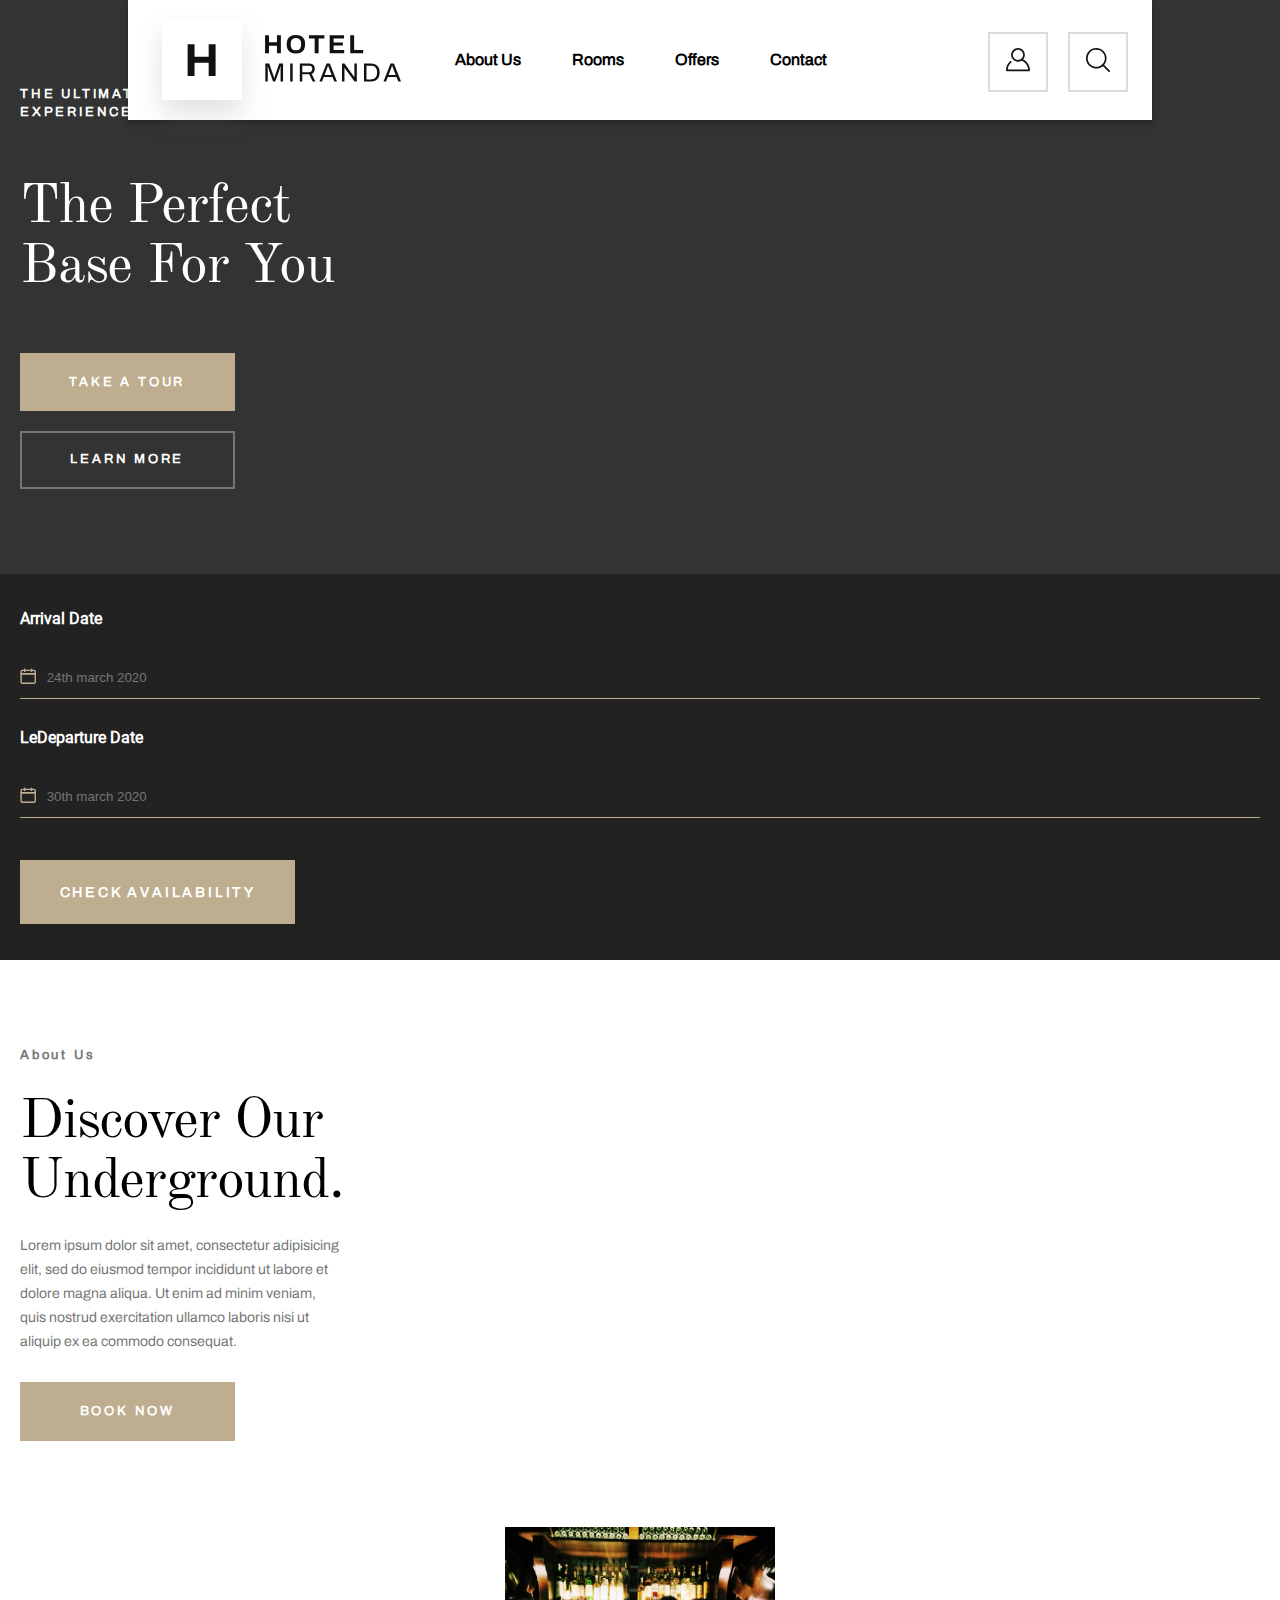
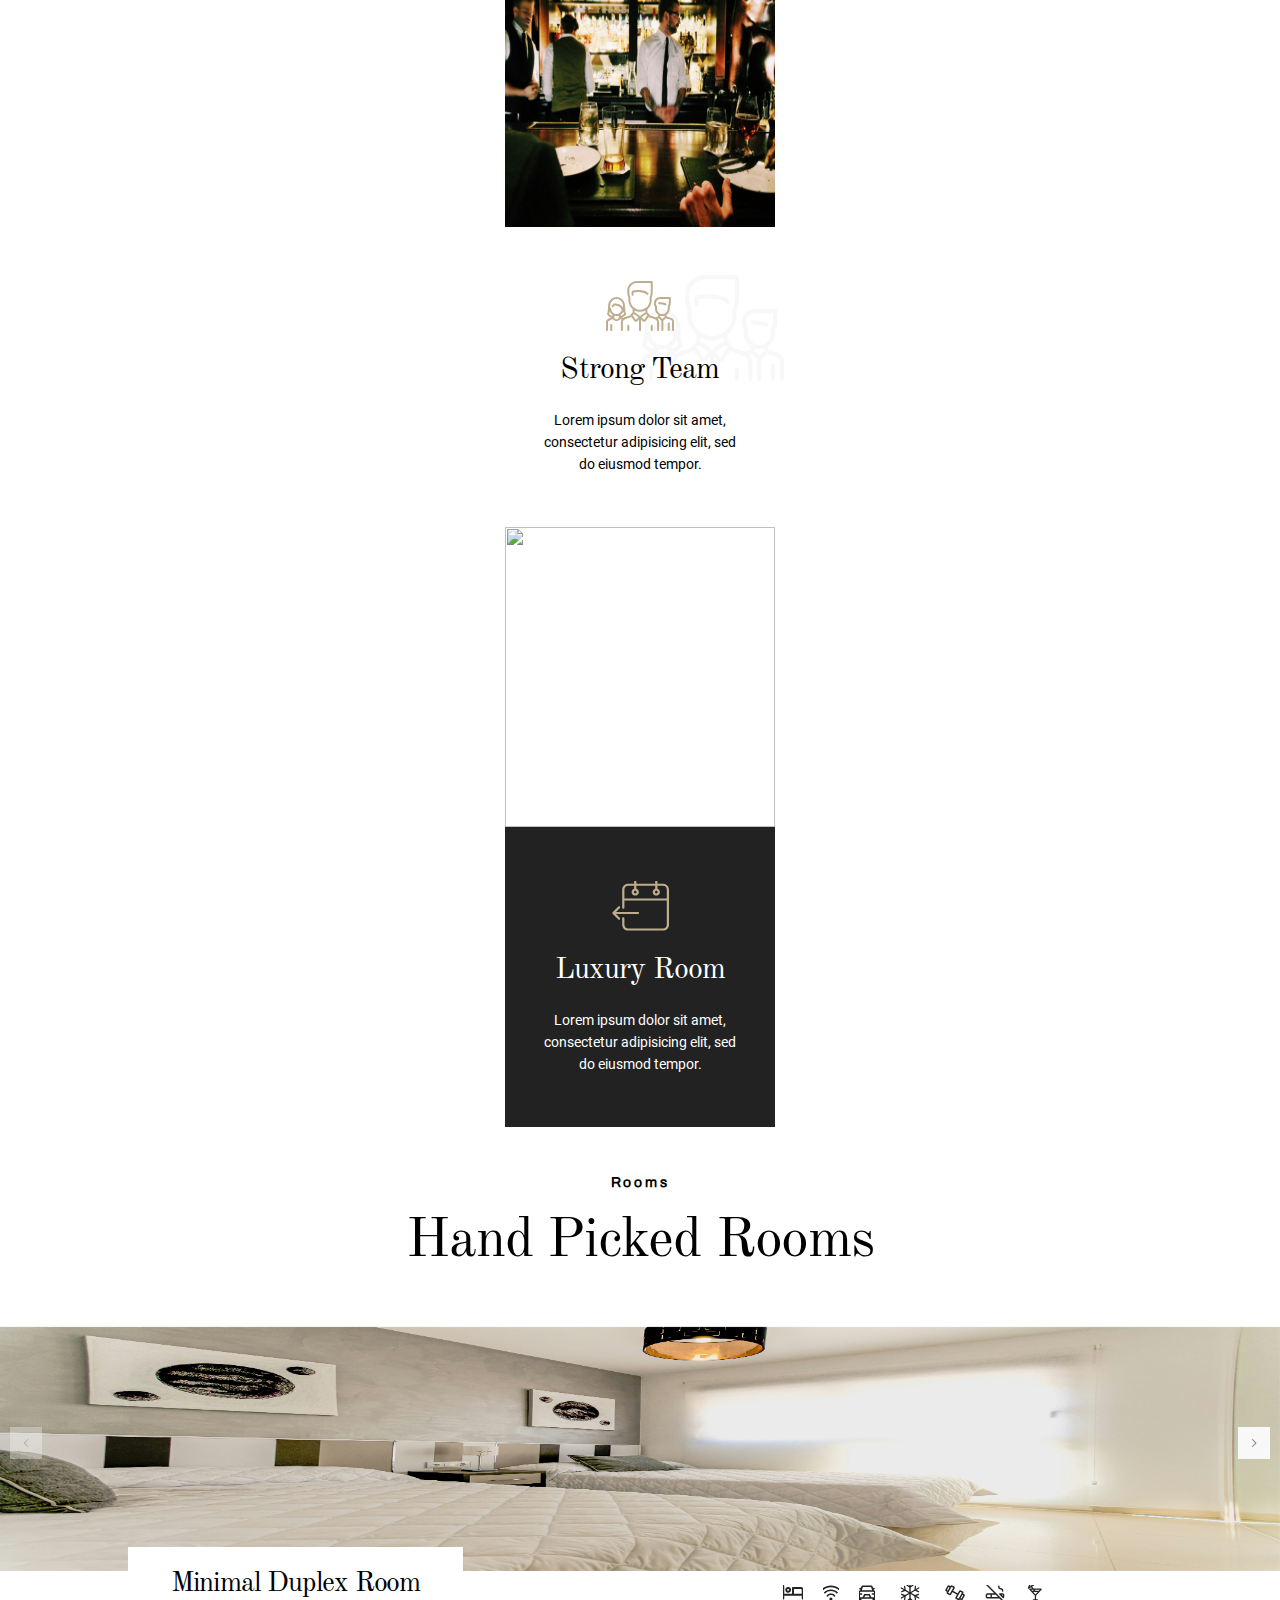
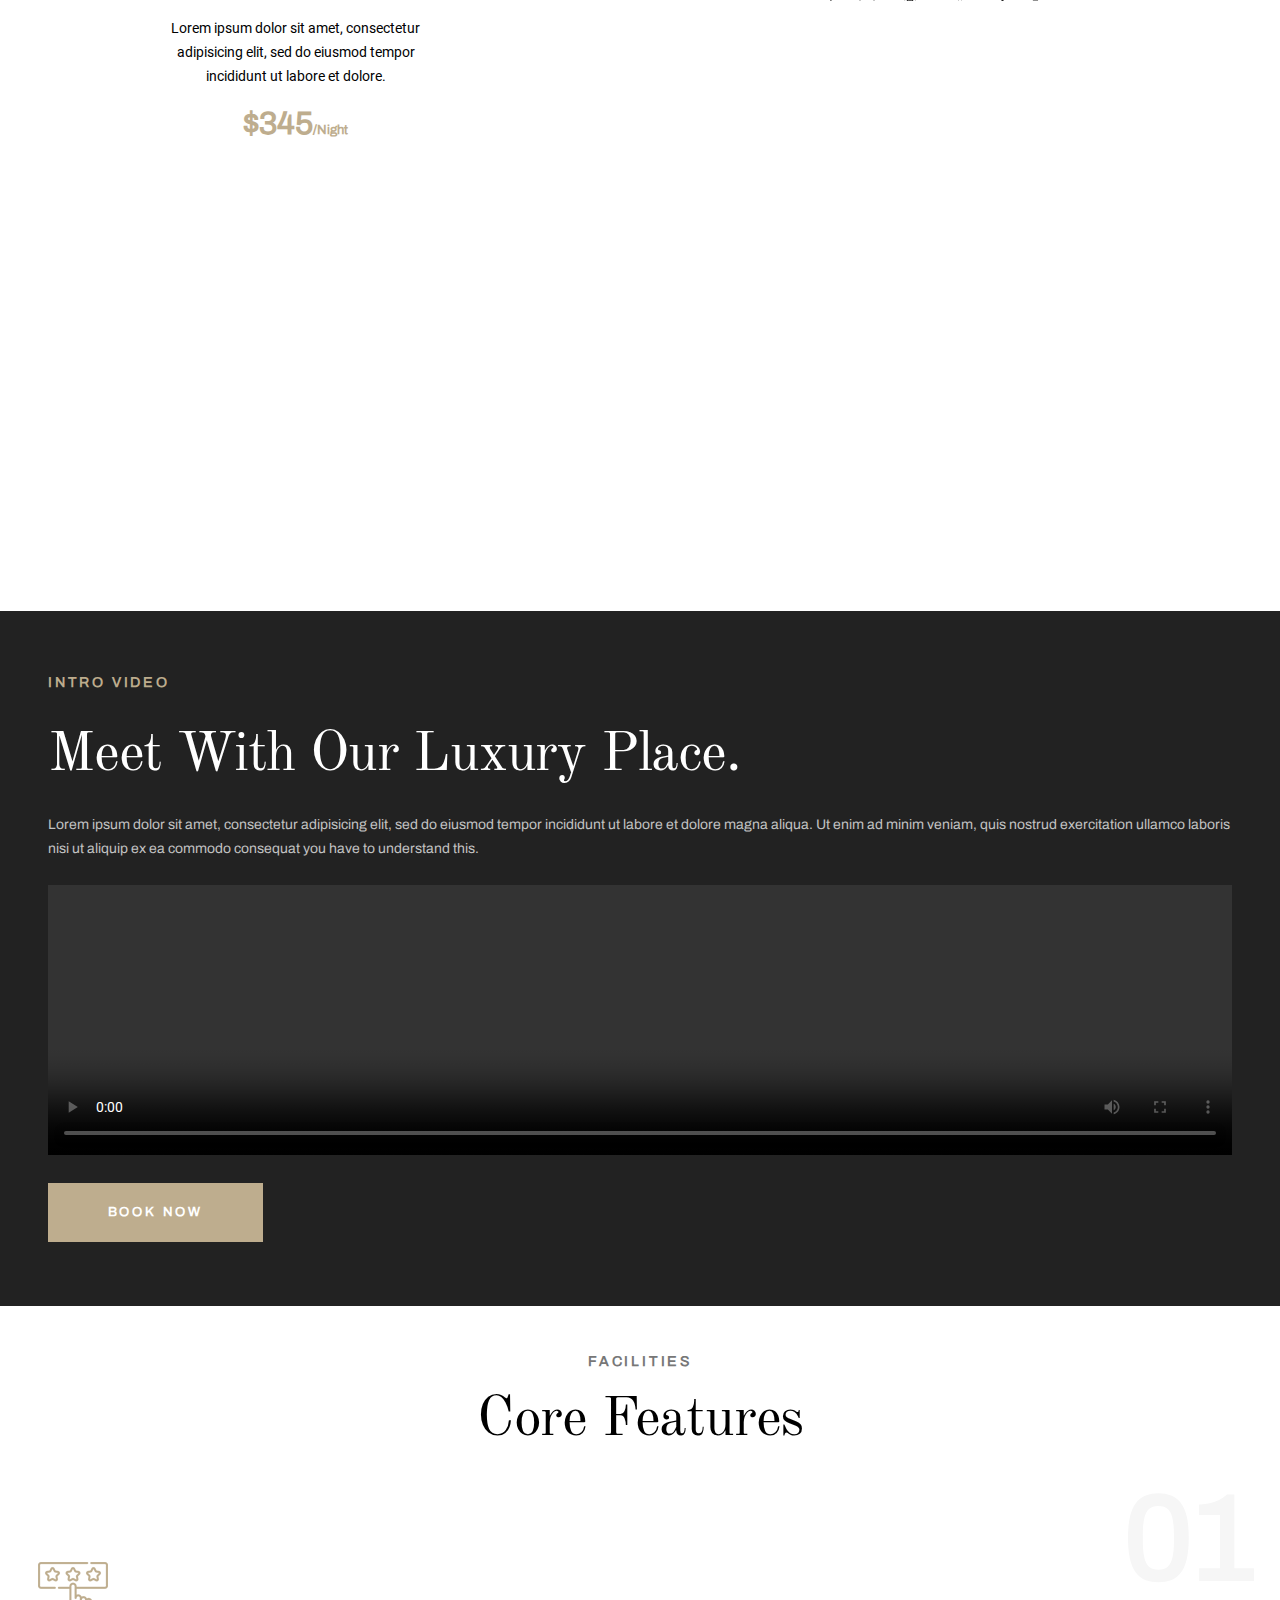
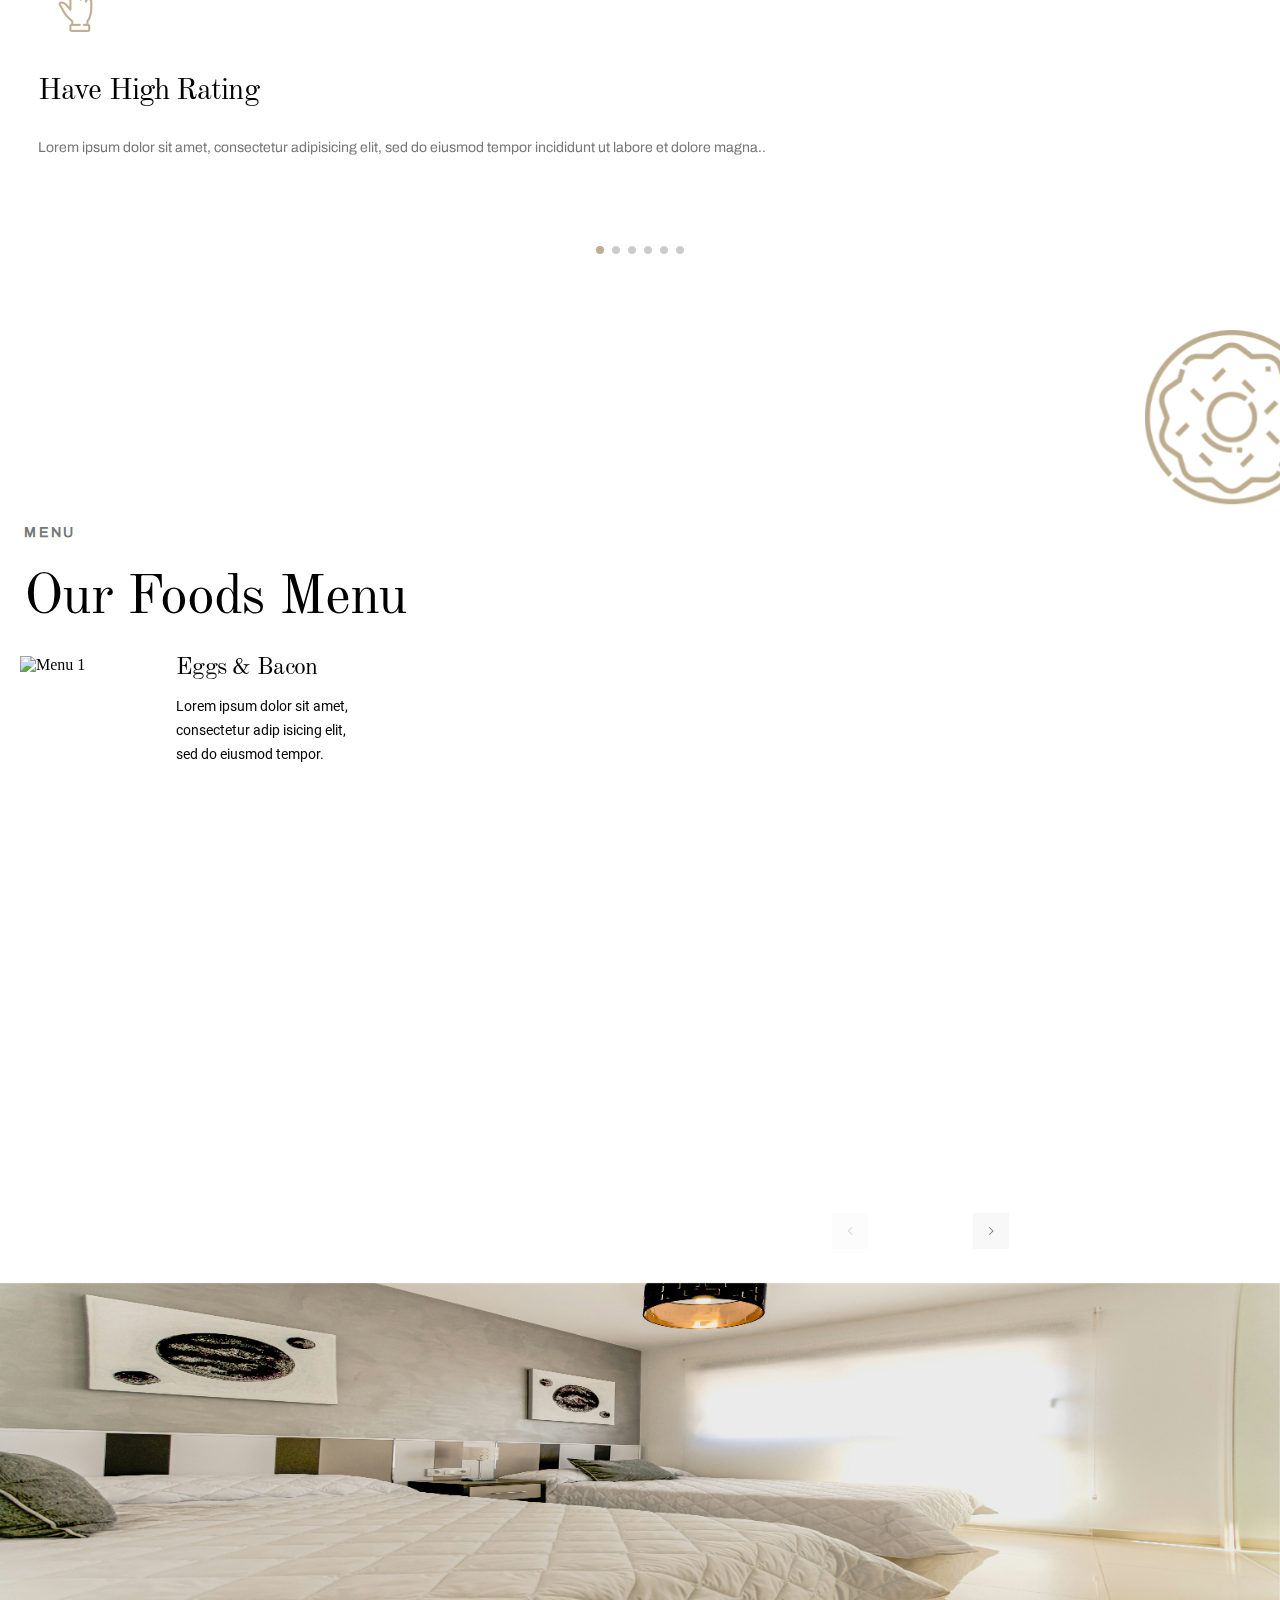
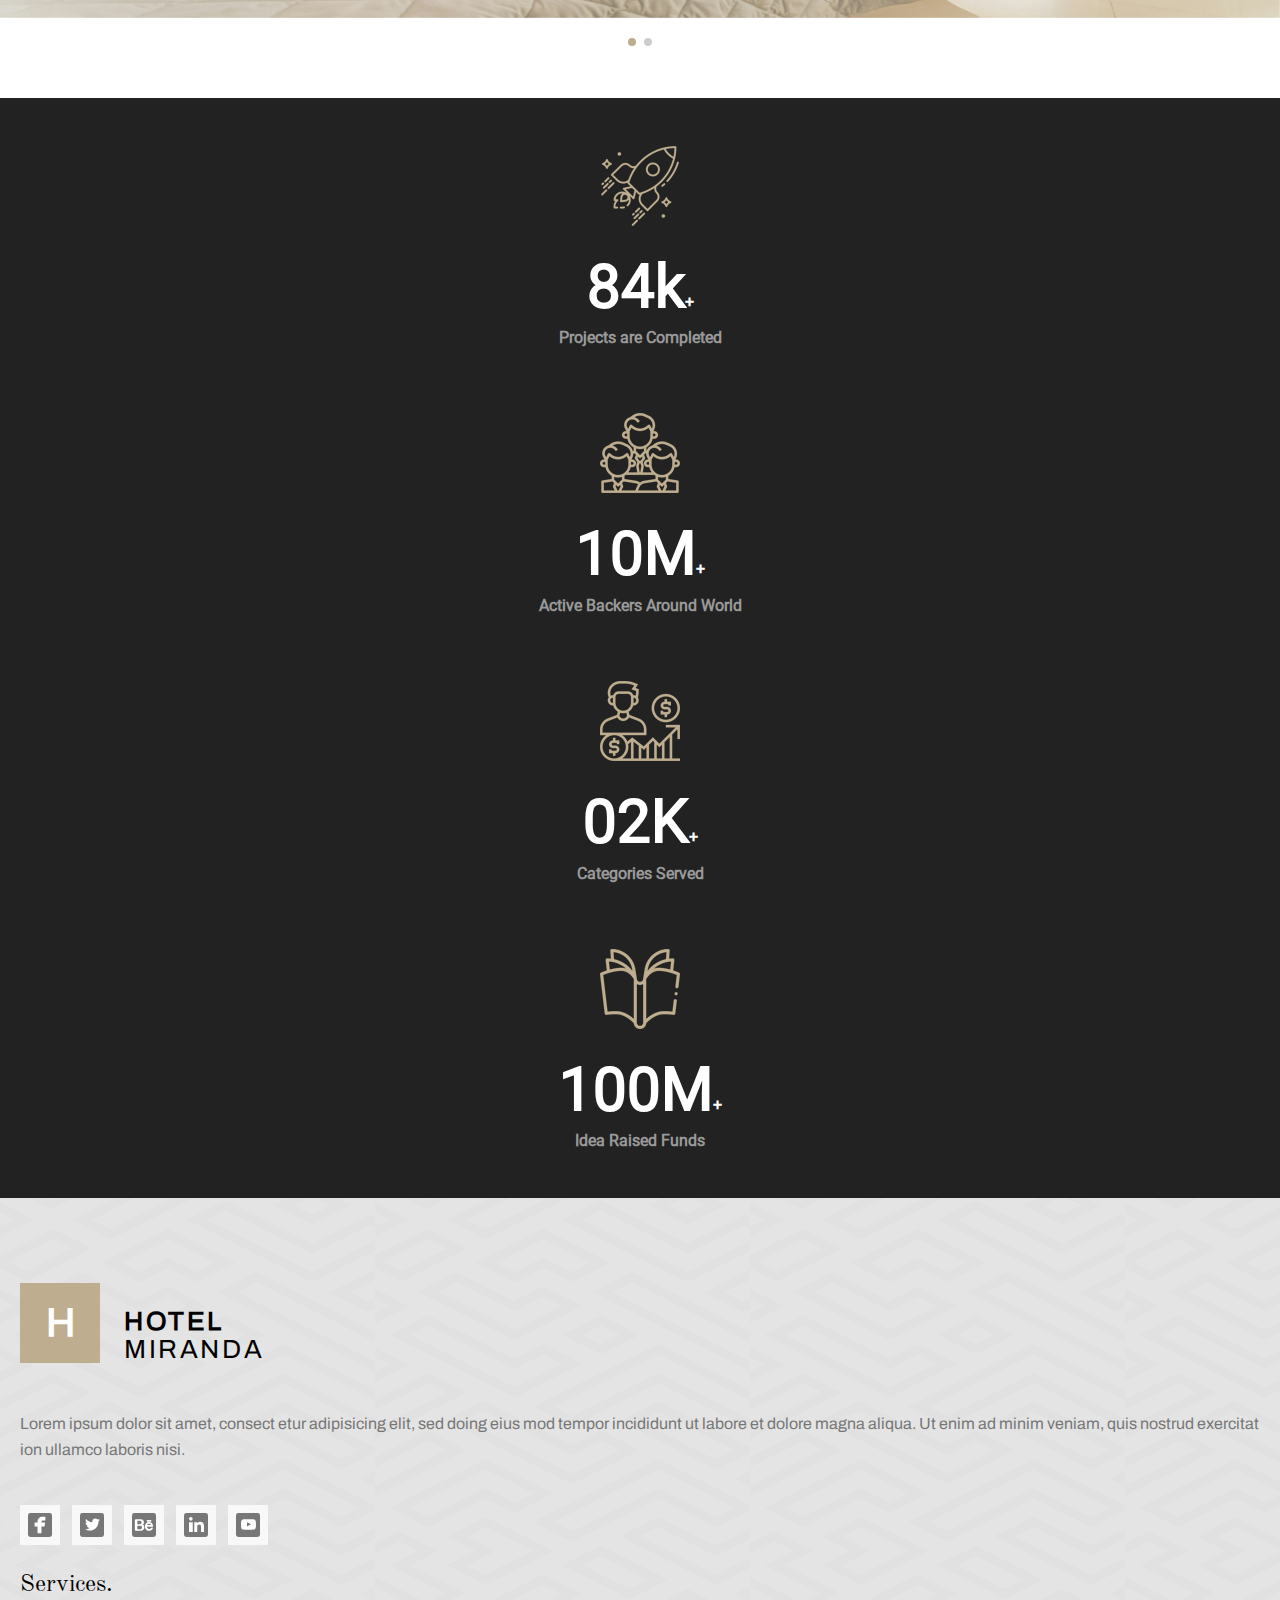
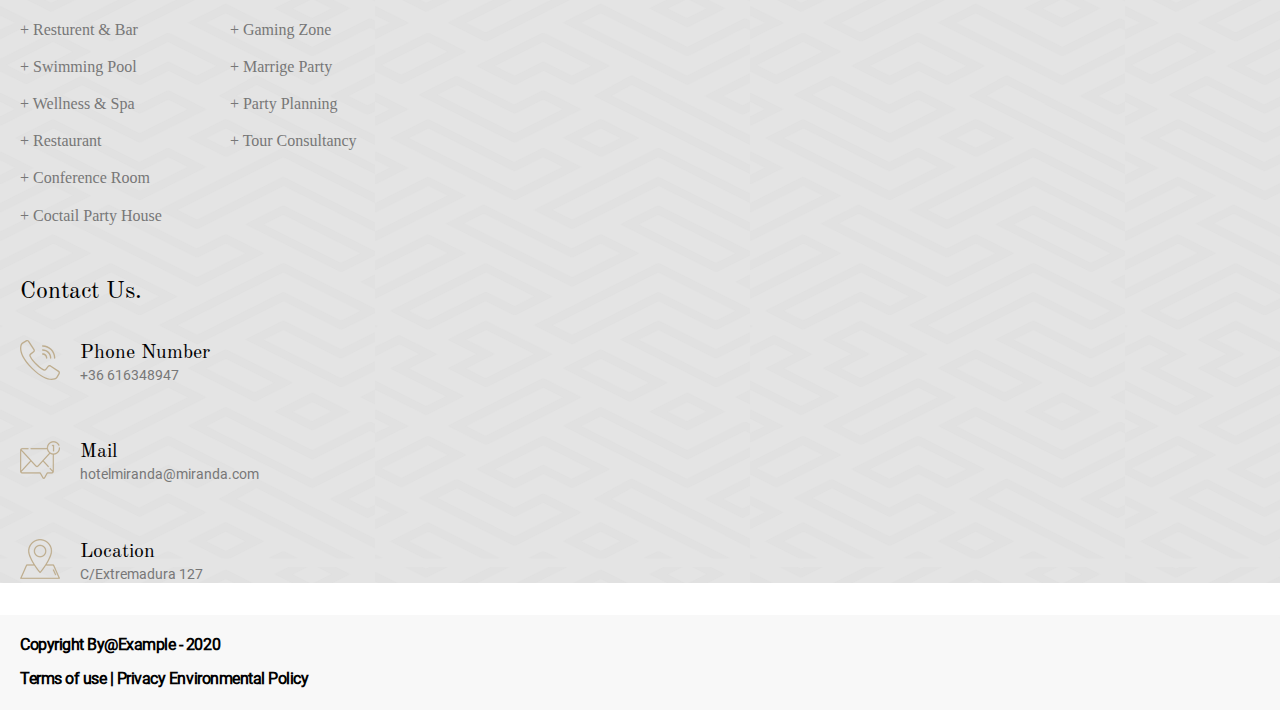
==== index.html @ 03d4ce90 "Responsive Escritorio - Nav/Footer" ====
<!DOCTYPE html>
<html lang="en">
<head>
    <meta charset="UTF-8">
    <meta name="viewport" content="width=device-width, initial-scale=1.0">
    <title>Hotel Miranda</title>
    <link rel="stylesheet" href="./style/index/index.css">
    <link
    rel="stylesheet"
    href="https://cdn.jsdelivr.net/npm/swiper@11/swiper-bundle.min.css"
    />
    <script src="https://cdn.jsdelivr.net/npm/swiper@11/swiper-bundle.min.js" defer></script>
    <script src="https://cdn.jsdelivr.net/npm/swiper@11/swiper-element-bundle.min.js" defer></script>
    <script src="./js/sliderFacilities.js" defer></script>
    <script src="./js/sliderPaginationStandar.js" defer></script>
    <script src="./js/sliderMenuInit.js" defer></script>
    <script src="./js/sliderinit.js" defer></script>
</head>
<body>
    <nav>
        <!--close-->
        <div class="navclose">
            <div class="navclose__img"></div>
            <div class="navclose__menu"></div>
        </div>
        <!--titulo-->
        <div class="navtitulos">
            <div class="navtitulos__content navtitulos--fondo">
                <img class="navtitulos__content__img" src="./sources/imgs/H.svg" alt="Logo Hotel Miranda"/>
            </div>
            <div class="navtitulos__content">
                <img class="navtitulos__content__tit" src="./sources/imgs/HotelMiranda.svg" alt=""/>
            </div>
        </div>
        <!--Nav-->
        <div class="navMenu">
            <div class="navMenu__about">About Us</div>
            <div class="navMenu__rooms">Rooms</div>
            <div class="navMenu__offers">Offers</div>
            <div class="navMenu__contact">Contact</div> 
        </div>                  
        <!--iconos-->
        <div class="naviconos">
            <div class="aux">
                <div class="naviconos__perfil"></div>
            </div>
            <div class="aux2">
                <div class="naviconos__search"></div>
            </div>
        </div>
    </nav>
    <!--Nav JS-->
    <div class="nav">
        <ul class="nav__list">
            <li>About Us</li>
            <li>Rooms</li>
            <li>Offers</li>
            <li>Contact</li>
        </ul>
    </div>

    <header>
        <h3 class="subtitulo">THE ULTIMATE LUXURY<br>EXPERIENCE</h3>
        <h1 class="titulo">The Perfect<br>Base For You</h1>
        <div class="btns">
            <div class="btns__taketour">TAKE A TOUR</div>
            <div class="btns__learnmore">LEARN MORE</div>
        </div>
    </header>
    <!--Form disponibilidad-->
    <section>
        <form class="formavailability">
            <div class='formavailability__content'>
                <label for="datestart" class="formavailability__content__tag">Arrival Date</label>
                <div class="formavailability__content__calendar">
                    <div class="formavailability__content__calendar__content">
                        <span class="formavailability__content__calendar__content__span"></span>
                        <input id="datestart" class="formavailability__content__calendar__content__input" type="date">
                    </div>
                    <input class="formavailability__content__calendar__inputtxt" placeholder="24th march 2020" type="text">
                </div>
            </div>
            <div class='formavailability__content formavailability--margin'>
                <label for="dateend" class="formavailability__content__tag">LeDeparture Date</label>
                <div class="formavailability__content__calendar">
                    <div class="formavailability__content__calendar__content">
                        <span class="formavailability__content__calendar__content__span"></span>
                        <input id="dateend" class="formavailability__content__calendar__content__input" type="date">
                    </div>
                    <input class="formavailability__content__calendar__inputtxt" placeholder="30th march 2020" type="text">
                </div>
            </div>
            <button class="formavailability__send" type="submit">CHECK AVAILABILITY</button>
        </form>
    </section>

    <!--About Us-->
    <section>
        <div class="aboutus">
            <div class="aboutus__info">
                <h3 class="aboutus__info__sub">About Us</h3>
                <h1 class="aboutus__info__tit">Discover Our<br>Underground.</h1>
                <p class="aboutus__info__p">Lorem ipsum dolor sit amet, consectetur adipisicing elit, sed do eiusmod tempor incididunt ut labore et dolore magna aliqua. Ut enim ad minim veniam, quis nostrud exercitation ullamco laboris nisi ut aliquip ex ea commodo consequat.</p>
            </div>
            <div class="aboutus__btn">
                <div>BOOK NOW</div>
            </div>
        </div>
    
        <!--imgsAboutUs-->
        <div class="aboutImgs">
            <div class="aboutImgs__content">
                <img class="aboutImgs__content__img" src="./sources/imgs/img1.jpg" alt=""/>
            </div>
            <div class="aboutImgs__contenttxt">
                <div class="aboutImgs__contenttxt__img"></div>
                <img class="aboutImgs__contenttxt__imgshadow" src="./sources/imgs/shadowTeam.svg" alt="">
                <div class="aboutImgs__contenttxt__tit">Strong Team</div>
                <div class="aboutImgs__contenttxt__sub">Lorem ipsum dolor sit amet, consectetur adipisicing elit, sed do eiusmod tempor.</div>
            </div>
        </div>
    
        <div class="aboutImgs">
            <div class="aboutImgs__content">
                <img class="aboutImgs__content__img" src="./sources/imgs/img2.jpg" alt=""/>
            </div>
            <div class="aboutImgs__contenttxt aboutImgs__contenttxt--color">
                <div class="aboutImgs__contenttxt__img2"></div>
                <div class="aboutImgs__contenttxt__tit aboutImgs__contenttxt__tit--color">Luxury Room</div>
                <div class="aboutImgs__contenttxt__sub aboutImgs__contenttxt__sub--color">Lorem ipsum dolor sit amet, consectetur adipisicing elit, sed do eiusmod tempor.</div>
            </div>
        </div>
    </section>
   

    <!--Slider Rooms-->
    
    <section class="slider">
        <h3 class="slider__sub">Rooms</h3>
        <h2 class="slider__tit">Hand Picked Rooms</h2>

        <div class="slider__content">
            <div class="slider__content__topbar">
                <div class="slider__content__topbar__img"></div>
                <div class="slider__content__topbar__img2"></div>
                <div class="slider__content__topbar__img3"></div>
                <div class="slider__content__topbar__img4"></div>
                <div class="slider__content__topbar__img5"></div>
                <div class="slider__content__topbar__img6"></div>
                <div class="slider__content__topbar__img7"></div>
            </div>
            <div class="swiperRoomsPicked">
                <div class="swiper-wrapper">
                    <div class="swiper-slide" role="group">
                        <div class="swiperImage">
                            <img class="swiperImage__img" src="./sources/imgs/room1.jpg" alt="Room 1"/>
                        </div>
                        <div class="slider__content__info">
                            <h2 class="slider__content__info__tit">Minimal Duplex Room</h2>
                            <p class="slider__content__info__p">Lorem ipsum dolor sit amet, consectetur adipisicing elit, sed do eiusmod tempor incididunt ut labore et dolore.</p>
                            <span class="slider__content__info__precio">$345<span  class="slider__content__info__precio__night">/Night</span></span>
                        </div>
                    </div>

                    <div class="swiper-slide" role="group">
                        <div class="swiperImage">
                            <img class="swiperImage__img" src="./sources/imgs/room2.jpg" alt="Room 2"/>
                        </div>
                        <div class="slider__content__info">
                            <h2 class="slider__content__info__tit">Minimal Duplex Room</h2>
                            <p class="slider__content__info__p">Lorem ipsum dolor sit amet, consectetur adipisicing elit, sed do eiusmod tempor incididunt ut labore et dolore.</p>
                            <span class="slider__content__info__precio">$345<span  class="slider__content__info__precio__night">/Night</span></span>
                        </div>
                    </div>
                </div>
                
                <div class="swiper-button-prev"></div>
                <div class="swiper-button-next"></div>
            </div>
        </div>
    </section>

    <!--Intro video-->
    <section class="video">
        <h3 class="video__sub">Intro video</h3>
        <h2 class="video__tit">Meet With Our Luxury Place.</h2>
        <p class="video__p">Lorem ipsum dolor sit amet, consectetur adipisicing elit, sed do eiusmod tempor incididunt ut labore et dolore magna aliqua. Ut enim ad minim veniam, quis nostrud exercitation ullamco laboris nisi ut aliquip ex ea commodo consequat you have to understand this.</p>
        <video class="video__play" width="100%" height="270" controls>
            <source src="./sources/videos/presentacion.mp4" type="video/mp4">
            <p>Video not suported</p>
        </video> 
        <div class="video__btn">BOOK NOW</div>
    </section>

    <!--Facilities-->
    <section class="facilities">
        <h3 class="facilities__sub">Facilities</h3>
        <h2 class="facilities__tit">Core Features</h2>
        <div class="mySwiper">
            <div class="swiper-wrapper">
                <div class="swiper-slide">
                    <div class="facilities__card">
                        <span class="facilities__card__num">01</span>
                        <div class="facilities__card__img"></div>
                        <div class="facilities__card__info">
                            <h2 class="facilities__card__info__tit">Have High Rating</h2>
                            <p class="facilities__card__info__p">Lorem ipsum dolor sit amet, consectetur adipisicing elit, sed do eiusmod tempor incididunt ut labore et dolore magna..</p>
                        </div>
                    </div>
                </div>
                <div class="swiper-slide">
                    <div class="facilities__card">
                        <span class="facilities__card__num">02</span>
                        <div class="facilities__card__img2"></div>
                        <div class="facilities__card__info">
                            <h2 class="facilities__card__info__tit">Quiet Hours</h2>
                            <p class="facilities__card__info__p">Lorem ipsum dolor sit amet, consectetur adipisicing elit, sed do eiusmod tempor incididunt ut labore et dolore magna..</p>
                        </div>
                    </div>
                </div>
                <div class="swiper-slide">
                    <div class="facilities__card">
                        <span class="facilities__card__num">03</span>
                        <div class="facilities__card__img3"></div>
                        <div class="facilities__card__info">
                            <h2 class="facilities__card__info__tit">Best Locations</h2>
                            <p class="facilities__card__info__p">Lorem ipsum dolor sit amet, consectetur adipisicing elit, sed do eiusmod tempor incididunt ut labore et dolore magna..</p>
                        </div>
                    </div>
                </div>
                <div class="swiper-slide">
                    <div class="facilities__card">
                        <span class="facilities__card__num">04</span>
                        <div class="facilities__card__img4"></div>
                        <div class="facilities__card__info">
                            <h2 class="facilities__card__info__tit">Free Cancellation</h2>
                            <p class="facilities__card__info__p">Lorem ipsum dolor sit amet, consectetur adipisicing elit, sed do eiusmod tempor incididunt ut labore et dolore magna..</p>
                        </div>
                    </div>
                </div>
                <div class="swiper-slide">
                    <div class="facilities__card">
                        <span class="facilities__card__num">05</span>
                        <div class="facilities__card__img5"></div>
                        <div class="facilities__card__info">
                            <h2 class="facilities__card__info__tit">Payment Options</h2>
                            <p class="facilities__card__info__p">Lorem ipsum dolor sit amet, consectetur adipisicing elit, sed do eiusmod tempor incididunt ut labore et dolore magna..</p>
                        </div>
                    </div>
                </div>
                <div class="swiper-slide">
                    <div class="facilities__card">
                        <span class="facilities__card__num">06</span>
                        <div class="facilities__card__img6"></div>
                        <div class="facilities__card__info">
                            <h2 class="facilities__card__info__tit">Special Offers</h2>
                            <p class="facilities__card__info__p">Lorem ipsum dolor sit amet, consectetur adipisicing elit, sed do eiusmod tempor incididunt ut labore et dolore magna..</p>
                        </div>
                    </div>
                </div>
            </div>
            <div class="swiper-pagination paginationStandarFacilities"></div>
        </div>
    </section>

    <!--Menu-->
    <section class="menu">
        <div class="menu__content">
            <div class="menu__content__img"></div>
        </div>
        <div class="menu__contenttit">
            <h3 class="menu__contenttit__sub">MENU</h3>
            <h2 class="menu__contenttit__tit">Our Foods Menu</h2>
        </div>

        <div class="swiperMenu">
            <div class="swiper-wrapper">
                <div class="swiper-slide">
                    <div class="menuinfo">
                        <div class="menuinfo__contentimg">
                            <img class="menuinfo__contentimg__img" src="./sources/imgs/menu1.jpg" alt="Menu 1"/>
                        </div>
                        <div class="menuinfo__contenttxt">
                            <h2 class="menuinfo__contenttxt__tit">Eggs & Bacon</h2>
                            <p class="menuinfo__contenttxt__p">Lorem ipsum dolor sit amet, consectetur adip isicing elit, sed do eiusmod tempor.</p>
                        </div>
                    </div>
                </div>
                <div class="swiper-slide">
                    <div class="menuinfo">
                        <div class="menuinfo__contentimg">
                            <img class="menuinfo__contentimg__img" src="./sources/imgs/menu2.jpg" alt="Menu 2"/>
                        </div>
                        <div class="menuinfo__contenttxt">
                            <h2 class="menuinfo__contenttxt__tit">Tea or Coffee</h2>
                            <p class="menuinfo__contenttxt__p">Lorem ipsum dolor sit amet, consectetur adip isicing elit, sed do eiusmod tempor.</p>
                        </div>
                    </div>
                </div>
                <div class="swiper-slide">
                    <div class="menuinfo">
                        <div class="menuinfo__contentimg">
                            <img class="menuinfo__contentimg__img" src="./sources/imgs/menu3.jpg" alt="Menu 3"/>
                        </div>
                        <div class="menuinfo__contenttxt">
                            <h2 class="menuinfo__contenttxt__tit">Chia Oatmeal</h2>
                            <p class="menuinfo__contenttxt__p">Lorem ipsum dolor sit amet, consectetur adip isicing elit, sed do eiusmod tempor.</p>
                        </div>
                    </div>
                </div>
                <div class="swiper-slide">
                    <div class="menuinfo">
                        <div class="menuinfo__contentimg">
                            <img class="menuinfo__contentimg__img" src="./sources/imgs/menu4.jpg" alt="Menu 4"/>
                        </div>
                        <div class="menuinfo__contenttxt">
                            <h2 class="menuinfo__contenttxt__tit">Fruit Parfait</h2>
                            <p class="menuinfo__contenttxt__p">Lorem ipsum dolor sit amet, consectetur adip isicing elit, sed do eiusmod tempor.</p>
                        </div>
                    </div>
                </div>
                <div class="swiper-slide">
                    <div class="menuinfo">
                        <div class="menuinfo__contentimg">
                            <img class="menuinfo__contentimg__img" src="./sources/imgs/menu5.jpg" alt="Menu 5"/>
                        </div>
                        <div class="menuinfo__contenttxt">
                            <h2 class="menuinfo__contenttxt__tit">Marmalade Selection</h2>
                            <p class="menuinfo__contenttxt__p">Lorem ipsum dolor sit amet, consectetur adip isicing elit, sed do eiusmod tempor.</p>
                        </div>
                    </div>
                </div>
                <div class="swiper-slide">
                    <div class="menuinfo">
                        <div class="menuinfo__contentimg">
                            <img class="menuinfo__contentimg__img" src="./sources/imgs/menu6.jpg" alt="Menu 6"/>
                        </div>
                        <div class="menuinfo__contenttxt">
                            <h2 class="menuinfo__contenttxt__tit">Cheese Plate</h2>
                            <p class="menuinfo__contenttxt__p">Lorem ipsum dolor sit amet, consectetur adip isicing elit, sed do eiusmod tempor.</p>
                        </div>
                    </div>
                </div>
            </div>
            <div class="swiper-button-prev posback"></div>
            <div class="swiper-button-next posnext"></div>
        </div>
    </section>


    <!--Slider standar-->
    <div class="swiperNormal">
        <div class="swiper-dim swiper-wrapper">
            <div class="swiper-slide">
                <img class="imgSlider" src="./sources/imgs/room1.jpg" alt="Room 1"/>
            </div>
            <div class="swiper-slide">
                <img class="imgSlider" src="./sources/imgs/room2.jpg" alt="Room 2"/>
            </div>
        </div>
        <div class="swiper-pagination paginationStandar"></div>
    </div>

    <!--Estadisticas-->
    <section class="estadisticas">
        <div class="estadisticasbloq">
            <div class="estadisticas__img">
                <img src="./sources/imgs/estadisticas/est1.svg" alt="Proyectos Completados"/>
            </div>
            <span class="estadisticas__tit">84k<span>+</span></span>
            <span class="estadisticas__sub">Projects are Completed</span>
        </div>
        <div class="estadisticasbloq">
            <div class="estadisticas__img">
                <img src="./sources/imgs/estadisticas/est2.svg" alt="Active Backers"/>
            </div>
            <span class="estadisticas__tit">10M<span>+</span></span>
            <span class="estadisticas__sub">Active Backers Around World</span>
        </div>
        <div class="estadisticasbloq">
            <div class="estadisticas__img">
                <img src="./sources/imgs/estadisticas/est3.svg" alt="Categories Served"/>
            </div>
            <span class="estadisticas__tit">02K<span>+</span></span>
            <span class="estadisticas__sub">Categories Served</span>
        </div>
        <div class="estadisticasbloq">
            <div class="estadisticas__img">
                <img src="./sources/imgs/estadisticas/est4.svg" alt="Idea Raised Funds"/>
            </div>
            <span class="estadisticas__tit">100M<span>+</span></span>
            <span class="estadisticas__sub">Idea Raised Funds</span>
        </div>
    </section>

    <footer>
        <div class="footer">
            <div>
                <div class="footer__logo">H</div>
                <span class="footer__name">HOTEL<br><span>MIRANDA</span></span>
            </div>
            <p class="footer__p">Lorem ipsum dolor sit amet, consect etur adipisicing elit, sed doing eius mod tempor incididunt ut labore et dolore magna aliqua. Ut enim ad minim veniam, quis nostrud exercitat ion ullamco laboris nisi.</p>
            <div>
                <div class="footer__contentprimary">
                    <div class="footer__contentsecundary contentSec">
                        <svg id="facebook" width="20px" height="20px" id="facebook" fill="white" viewBox="-192 -192 2304.00 2304.00" xmlns="http://www.w3.org/2000/svg" transform="matrix(1, 0, 0, 1, 0, 0)">
                            <g id="SVGRepo_bgCarrier" stroke-width="0"/>
                            <g id="SVGRepo_tracerCarrier" stroke-linecap="round" stroke-linejoin="round" stroke="#CCCCCC" stroke-width="3.84"/>
                            <g id="SVGRepo_iconCarrier"> <path d="M1168.737 487.897c44.672-41.401 113.824-36.889 118.9-36.663l289.354-.113 6.317-417.504L1539.65 22.9C1511.675 16.02 1426.053 0 1237.324 0 901.268 0 675.425 235.206 675.425 585.137v93.97H337v451.234h338.425V1920h451.234v-789.66h356.7l62.045-451.233H1126.66v-69.152c0-54.937 14.214-96.112 42.078-122.058" fill-rule="evenodd"/> </g>
                        </svg>
                    </div>
                </div>

                <div class="footer__contentprimary">
                    <div class="footer__contentsecundary contentSec">
                        <svg id="twitter" width="15px" height="15px" viewBox="0 -2 20 20" version="1.1" xmlns="http://www.w3.org/2000/svg" xmlns:xlink="http://www.w3.org/1999/xlink" fill="white">
                            <g id="SVGRepo_bgCarrier" stroke-width="0"/>
                            <g id="SVGRepo_tracerCarrier" stroke-linecap="round" stroke-linejoin="round"/>
                            <g id="SVGRepo_iconCarrier"> <title>twitter [#154]</title> <desc>Created with Sketch.</desc> <defs> </defs> <g id="Page-1" stroke="none" stroke-width="1" fill="white" fill-rule="evenodd"> <g id="Dribbble-Light-Preview" transform="translate(-60.000000, -7521.000000)" fill="white"> <g id="icons" transform="translate(56.000000, 160.000000)"> <path d="M10.29,7377 C17.837,7377 21.965,7370.84365 21.965,7365.50546 C21.965,7365.33021 21.965,7365.15595 21.953,7364.98267 C22.756,7364.41163 23.449,7363.70276 24,7362.8915 C23.252,7363.21837 22.457,7363.433 21.644,7363.52751 C22.5,7363.02244 23.141,7362.2289 23.448,7361.2926 C22.642,7361.76321 21.761,7362.095 20.842,7362.27321 C19.288,7360.64674 16.689,7360.56798 15.036,7362.09796 C13.971,7363.08447 13.518,7364.55538 13.849,7365.95835 C10.55,7365.79492 7.476,7364.261 5.392,7361.73762 C4.303,7363.58363 4.86,7365.94457 6.663,7367.12996 C6.01,7367.11125 5.371,7366.93797 4.8,7366.62489 L4.8,7366.67608 C4.801,7368.5989 6.178,7370.2549 8.092,7370.63591 C7.488,7370.79836 6.854,7370.82199 6.24,7370.70483 C6.777,7372.35099 8.318,7373.47829 10.073,7373.51078 C8.62,7374.63513 6.825,7375.24554 4.977,7375.24358 C4.651,7375.24259 4.325,7375.22388 4,7375.18549 C5.877,7376.37088 8.06,7377 10.29,7376.99705" id="twitter-[#154]"> </path> </g> </g> </g> </g>
                        </svg>
                    </div>
                </div>

                <div class="footer__contentprimary">
                    <div class="footer__contentsecundary contentSec">
                        <svg id="be" width="20px" height="20px" viewBox="0 0 24 24" fill="#000000" xmlns="http://www.w3.org/2000/svg">
                            <g id="SVGRepo_bgCarrier" stroke-width="0"/>
                            <g id="SVGRepo_tracerCarrier" stroke-linecap="round" stroke-linejoin="round"/>
                            <g id="SVGRepo_iconCarrier"> <path fill-rule="evenodd" clip-rule="evenodd" d="M2.5 19C1.67157 19 1 18.3284 1 17.5V6.5C1 5.67157 1.67157 5 2.5 5H8C13 5 13 11.5 10 11.5C13 11.5 14 19 8 19H2.5ZM4.5 11C4.22386 11 4 10.7761 4 10.5V7.5C4 7.22386 4.22386 7 4.5 7H7C7 7 9 7 9 9C9 11 7 11 7 11H4.5ZM4.5 13C4.22386 13 4 13.2239 4 13.5V16.5C4 16.7761 4.22386 17 4.5 17H8C8 17 9.5 17 9.5 15C9.5 13 8 13 8 13H4.5Z" fill="#ffffff"/> <path fill-rule="evenodd" clip-rule="evenodd" d="M21.499 14.0034C22.3279 14.0034 23.0212 13.3199 22.8522 12.5085C21.6065 6.52886 12.9128 7.08088 13 14.0034C13.0665 19.2762 20.4344 20.9671 22.6038 16.1898C22.9485 15.4308 22.1747 14.9997 21.5372 14.9997C20.9706 14.9997 20.5313 15.5223 20.1693 15.9582C19.1272 17.2132 15.9628 17.1221 15.5449 14.5142C15.5005 14.2375 15.7304 14.0034 16.0106 14.0034H21.499ZM15.8184 11.9997C15.671 11.9997 15.5758 11.8453 15.6545 11.7207C16.7141 10.0424 19.2614 10.0605 20.3398 11.7189C20.4207 11.8434 20.3257 11.9997 20.1772 11.9997H15.8184Z" fill="#ffffff"/> <path d="M16 6C15.4477 6 15 6.44772 15 7C15 7.55228 15.4477 8 16 8H20C20.5523 8 21 7.55228 21 7C21 6.44772 20.5523 6 20 6H16Z" fill="#ffffff"/> </g>
                        </svg>
                    </div>
                </div>

                <div class="footer__contentprimary">
                    <div class="footer__contentsecundary contentSec">
                        <svg id="linkedin" width="15px" height="15px" viewBox="0 0 20 20" version="1.1" xmlns="http://www.w3.org/2000/svg" xmlns:xlink="http://www.w3.org/1999/xlink" fill="#000000">
                            <g id="SVGRepo_bgCarrier" stroke-width="0"/>
                            <g id="SVGRepo_tracerCarrier" stroke-linecap="round" stroke-linejoin="round"/>
                            <g id="SVGRepo_iconCarrier"> <title>linkedin [#161]</title> <desc>Created with Sketch.</desc> <defs> </defs> <g id="Page-1" stroke="none" stroke-width="1" fill="none" fill-rule="evenodd"> <g id="Dribbble-Light-Preview" transform="translate(-180.000000, -7479.000000)" fill="#ffffff"> <g id="icons" transform="translate(56.000000, 160.000000)"> <path d="M144,7339 L140,7339 L140,7332.001 C140,7330.081 139.153,7329.01 137.634,7329.01 C135.981,7329.01 135,7330.126 135,7332.001 L135,7339 L131,7339 L131,7326 L135,7326 L135,7327.462 C135,7327.462 136.255,7325.26 139.083,7325.26 C141.912,7325.26 144,7326.986 144,7330.558 L144,7339 L144,7339 Z M126.442,7323.921 C125.093,7323.921 124,7322.819 124,7321.46 C124,7320.102 125.093,7319 126.442,7319 C127.79,7319 128.883,7320.102 128.883,7321.46 C128.884,7322.819 127.79,7323.921 126.442,7323.921 L126.442,7323.921 Z M124,7339 L129,7339 L129,7326 L124,7326 L124,7339 Z" id="linkedin-[#161]"> </path> </g> </g> </g> </g>
                        </svg>
                    </div>
                </div>

                <div class="footer__contentprimary">
                    <div class="footer__contentsecundary contentSec">
                        <svg id="youtube" width="15px" height="15px" viewBox="0 -3 20 20" version="1.1" xmlns="http://www.w3.org/2000/svg" xmlns:xlink="http://www.w3.org/1999/xlink" fill="#000000">
                            <g id="SVGRepo_bgCarrier" stroke-width="0"/>
                            <g id="SVGRepo_tracerCarrier" stroke-linecap="round" stroke-linejoin="round"/>
                            <g id="SVGRepo_iconCarrier"> <title>youtube [#168]</title> <desc>Created with Sketch.</desc> <defs> </defs> <g id="Page-1" stroke="none" stroke-width="1" fill="none" fill-rule="evenodd"> <g id="Dribbble-Light-Preview" transform="translate(-300.000000, -7442.000000)" fill="#ffffff"> <g id="icons" transform="translate(56.000000, 160.000000)"> <path d="M251.988432,7291.58588 L251.988432,7285.97425 C253.980638,7286.91168 255.523602,7287.8172 257.348463,7288.79353 C255.843351,7289.62824 253.980638,7290.56468 251.988432,7291.58588 M263.090998,7283.18289 C262.747343,7282.73013 262.161634,7282.37809 261.538073,7282.26141 C259.705243,7281.91336 248.270974,7281.91237 246.439141,7282.26141 C245.939097,7282.35515 245.493839,7282.58153 245.111335,7282.93357 C243.49964,7284.42947 244.004664,7292.45151 244.393145,7293.75096 C244.556505,7294.31342 244.767679,7294.71931 245.033639,7294.98558 C245.376298,7295.33761 245.845463,7295.57995 246.384355,7295.68865 C247.893451,7296.0008 255.668037,7296.17532 261.506198,7295.73552 C262.044094,7295.64178 262.520231,7295.39147 262.895762,7295.02447 C264.385932,7293.53455 264.28433,7285.06174 263.090998,7283.18289" id="youtube-[#168]"> </path> </g> </g> </g> </g>
                        </svg>
                    </div>
                </div>
            </div>

            <h3 class="footer__titservices">Services.</h3>
            <div class="footer__lista">
                <ul>
                    <div class="footer__lista__content1">
                        <li>+ Resturent & Bar</li>
                        <li>+ Swimming Pool </li>
                        <li>+ Wellness & Spa </li>
                        <li>+ Restaurant </li>
                        <li>+ Conference Room </li>
                        <li>+ Coctail Party House</li>
                    </div>
                    <div class="footer__lista__content2">
                        <li>+ Gaming Zone </li>
                        <li>+ Marrige Party </li>
                        <li>+ Party Planning </li>
                        <li>+ Tour Consultancy</li>
                    </div>
                </ul>
            </div>
            <h3 class="footer__titcontact">Contact Us.</h3>
            <div>
                <div class="footer__contentcontact">
                    <div class="footer__contentcontact__imgphone">
                        <img src="./sources//imgs/contact/phone.svg" alt=""/>
                    </div>
                    <div class="footer__contentcontact__txtphone">
                        <span class="footer__contentcontact__txtphone__tit">Phone Number</span>
                        <span class="footer__contentcontact__txtphone__num">+36 616348947</span>
                    </div>
                </div>
                <div class="footer__contentcontact">
                    <div class="footer__contentcontact__imgphone">
                        <img src="./sources//imgs/contact/correo.svg" alt=""/>
                    </div>
                    <div class="footer__contentcontact__txtphone">
                        <span class="footer__contentcontact__txtphone__tit">Mail</span>
                        <span class="footer__contentcontact__txtphone__num">hotelmiranda@miranda.com</span>
                    </div>
                </div>
                <div class="footer__contentcontact">
                    <div class="footer__contentcontact__imgphone">
                        <img src="./sources//imgs/contact/map.svg" alt=""/>
                    </div>
                    <div class="footer__contentcontact__txtphone">
                        <span class="footer__contentcontact__txtphone__tit">Location</span>
                        <span class="footer__contentcontact__txtphone__num">C/Extremadura 127</span>
                    </div>
                </div>
            </div>
        </div>

        <div class="footer__copy">
            <span class="footer__copy__tit">Copyright By@Example - 2020</span>
            <span class="footer__copy__sub">Terms of use    |    Privacy Environmental Policy</span>
        </div>
    </footer>
</body>
</html>
---- style/index/index.css ----
@import url('../nav/nav.css');
@import url('../header/headerHome.css');
@import url('../form/availability.css');
@import url('../aboutUs/about.css');
@import url('../aboutUs/imgAboutUs.css');
@import url('../sliderRooms/slider.css');
@import url('../introvideo/video.css');
@import url('../facilities/facilities.css');
@import url('../menu/menu.css');
@import url('../sliderStandar/sliderStandarNavigation.css');
@import url('../estadisticas/estadisticas.css');
@import url('../footer/footer.css');
@import url('../aboutPage/about.css');
@import url('../room/room.css');
@import url('../roomdetails/roomdetails.css');
@import url('../offers/offers.css');
@import url('../contact/contact.css');

@font-face {
  font-family: 'Archivo-Regular';
  src: url('../../sources/fonts/archivo/Archivo-Regular.ttf');
}

@font-face {
  font-family: 'OldStandardTT-Regular';
  src: url('../../sources/fonts/old_TT/OldStandardTT-Regular.ttf');
}

@font-face {
  font-family: 'Roboto';
  src: url('../../sources/fonts/Roboto/Roboto-Regular.ttf');
}

@font-face {
  font-family: 'oswald';
  src: url('../../sources/fonts/Oswald/Oswald-Regular.ttf');
}

html, * {
  box-sizing: border-box;
  margin: 0;
  padding: 0;
}

body {
  min-width: 320px;
}
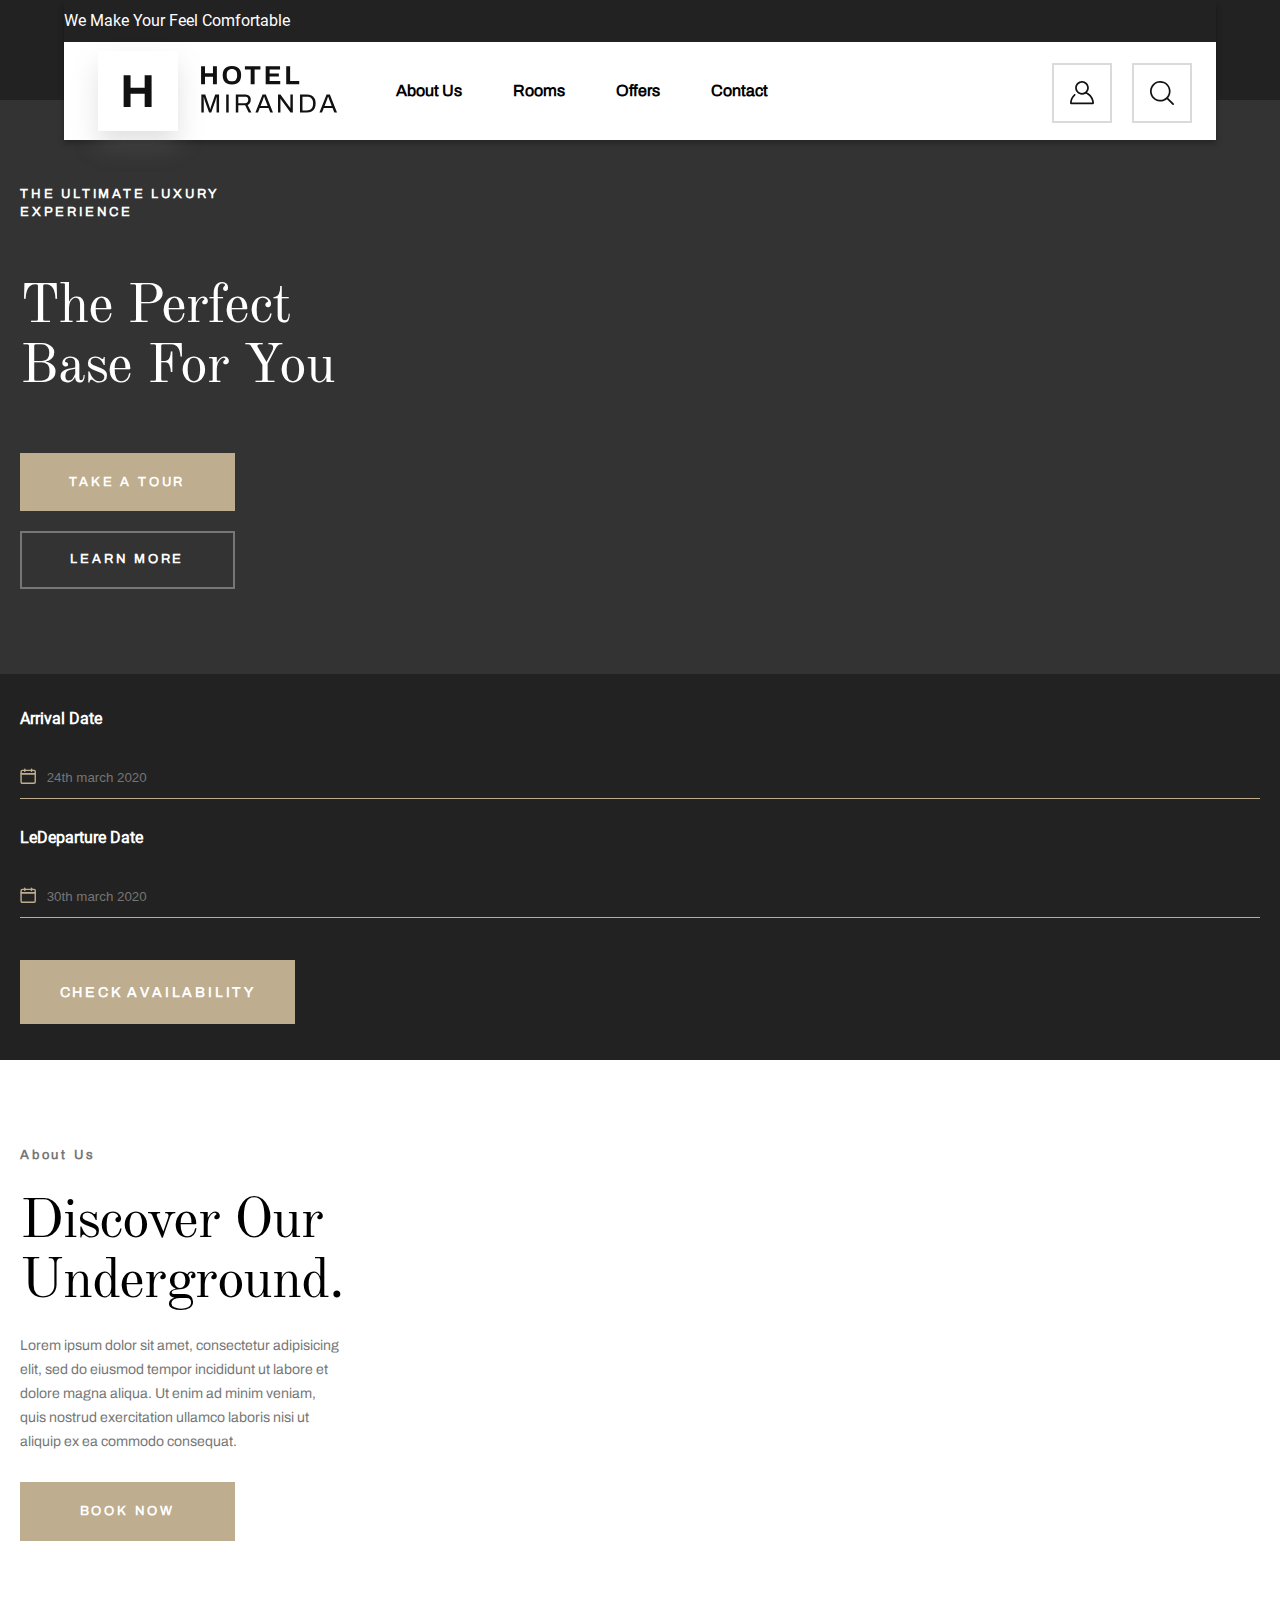
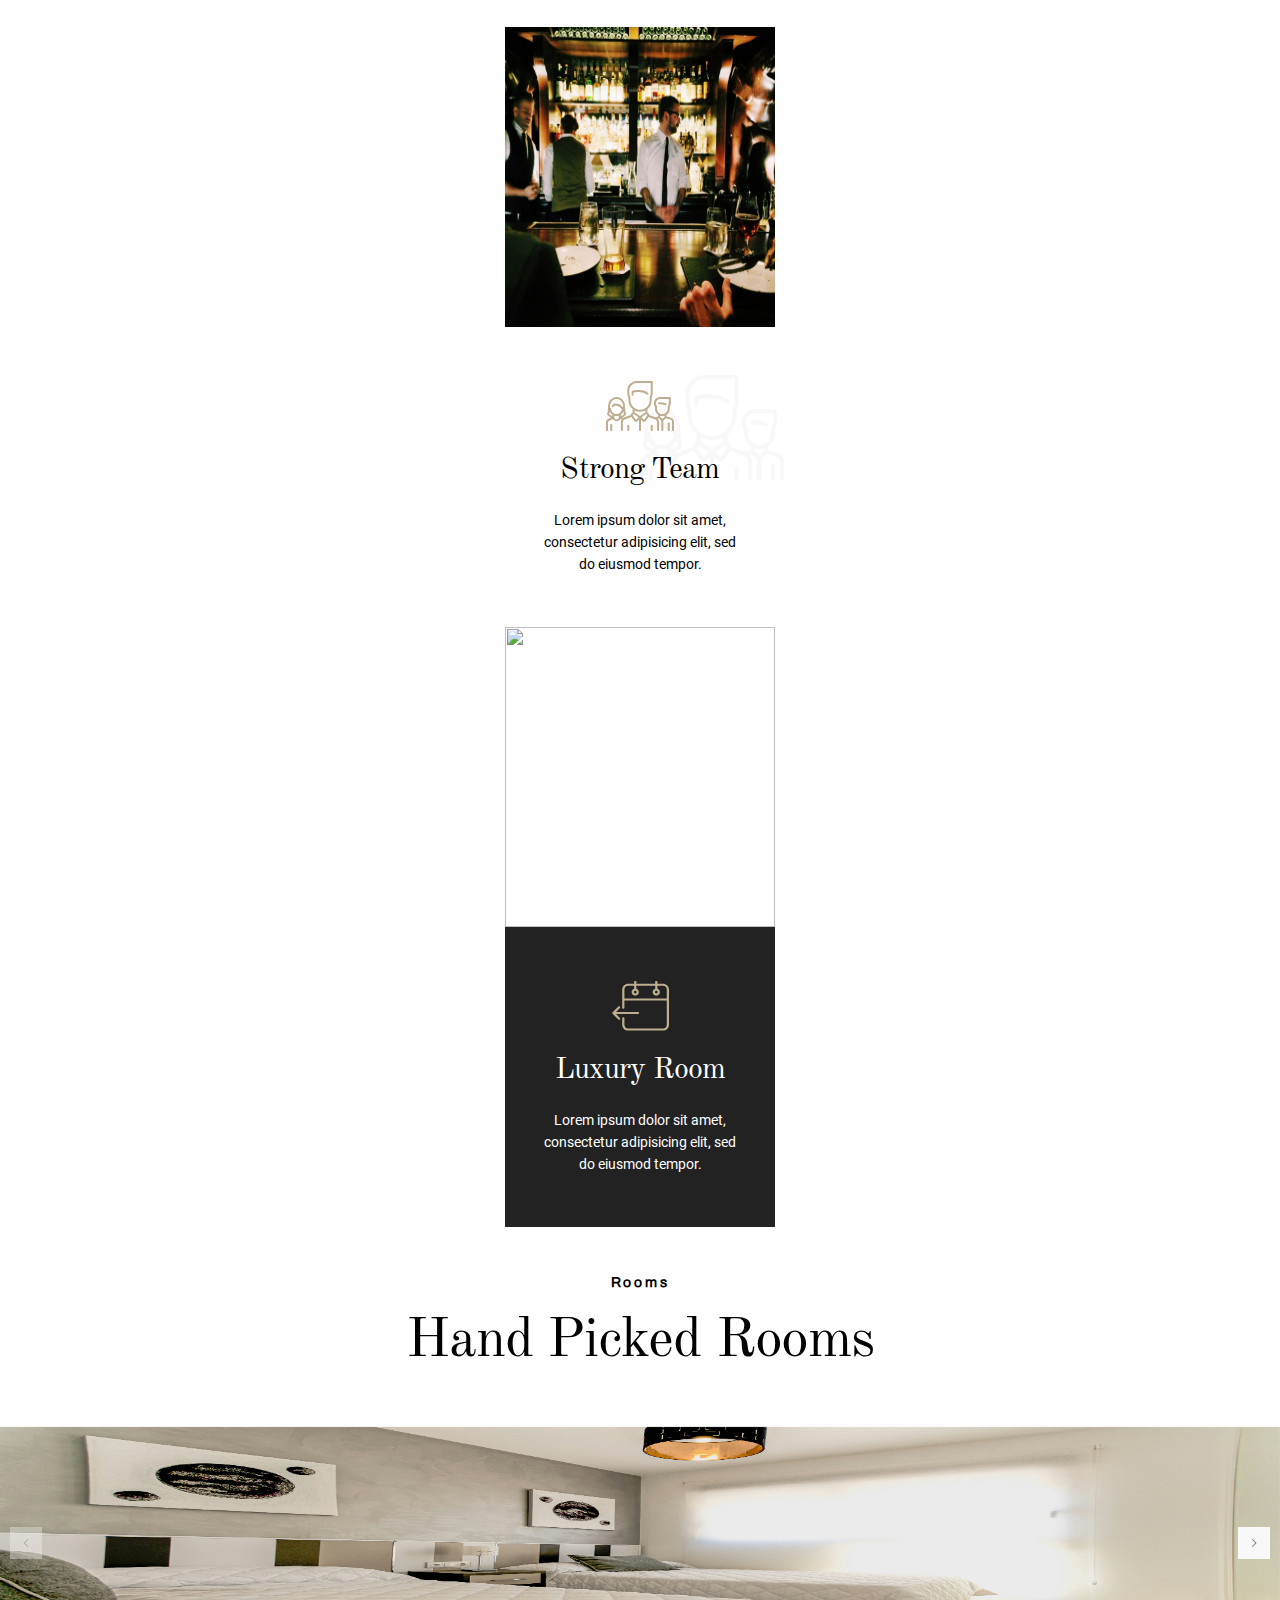
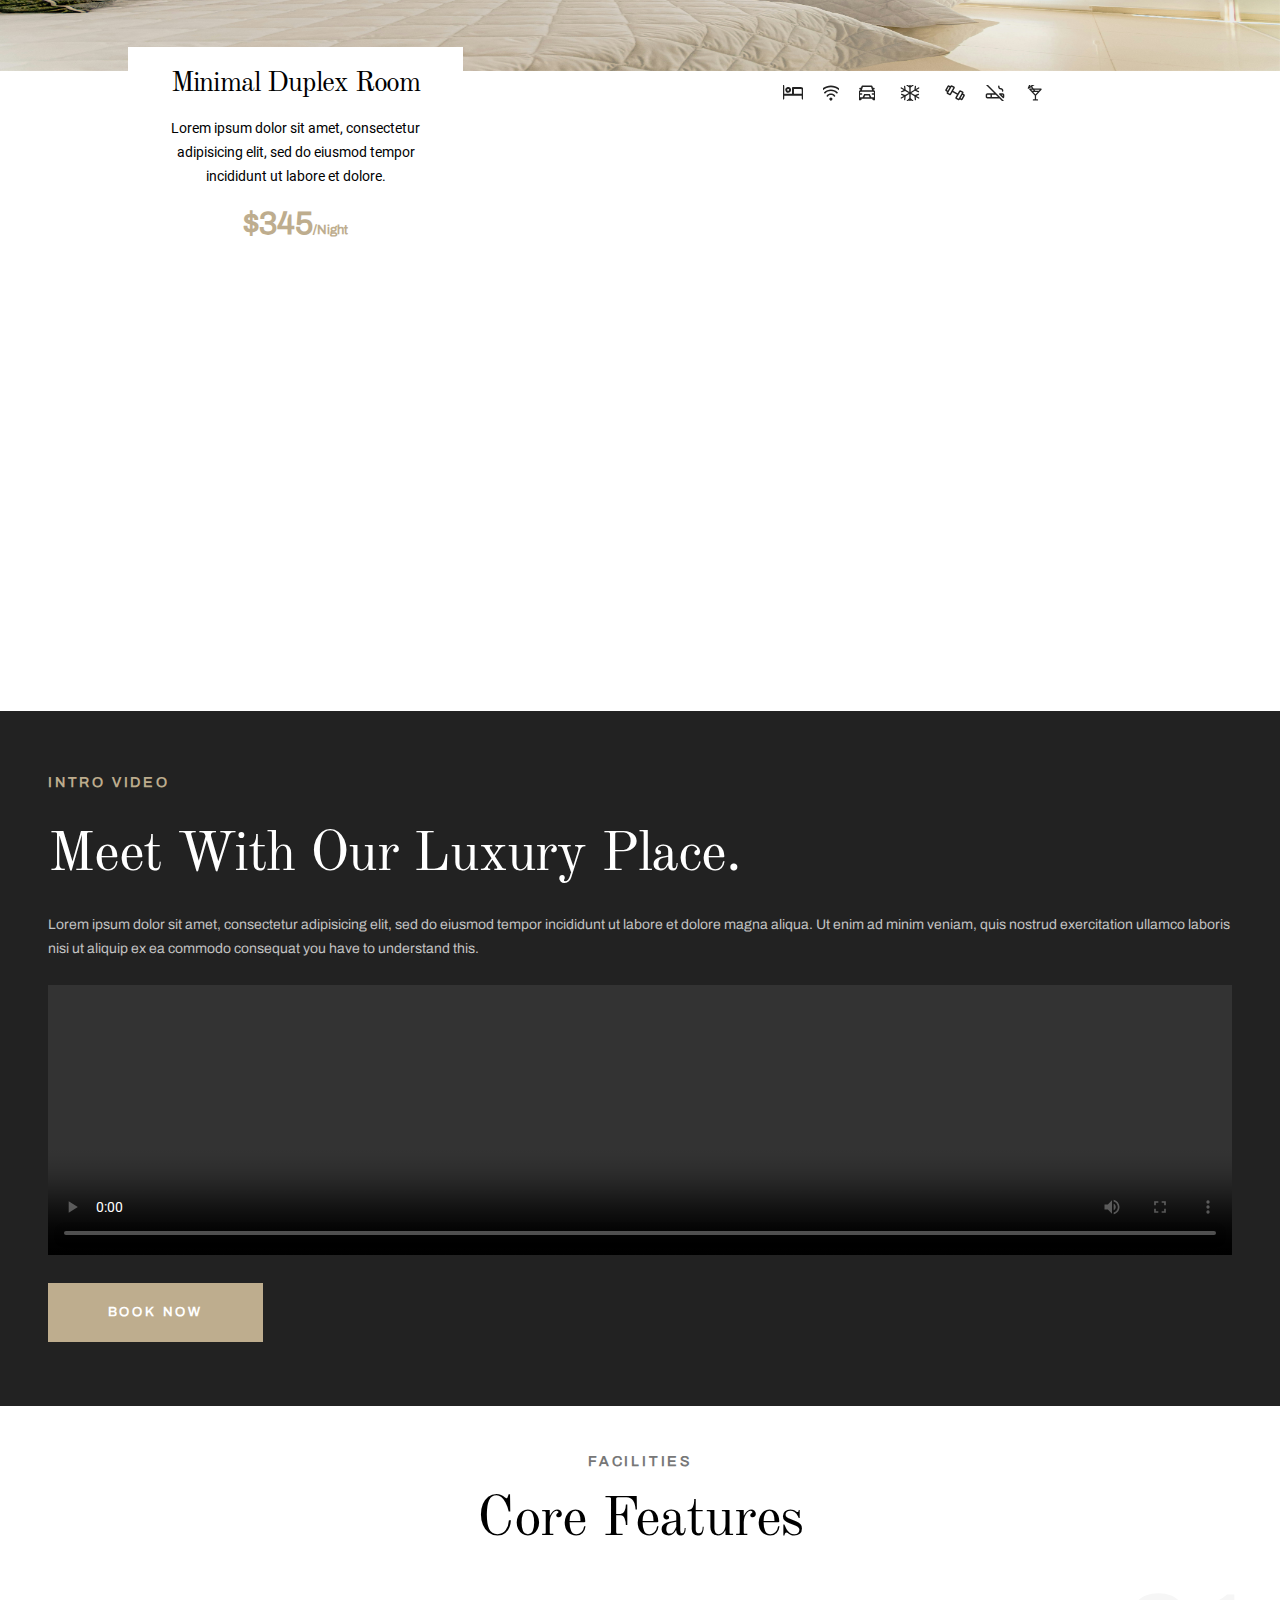
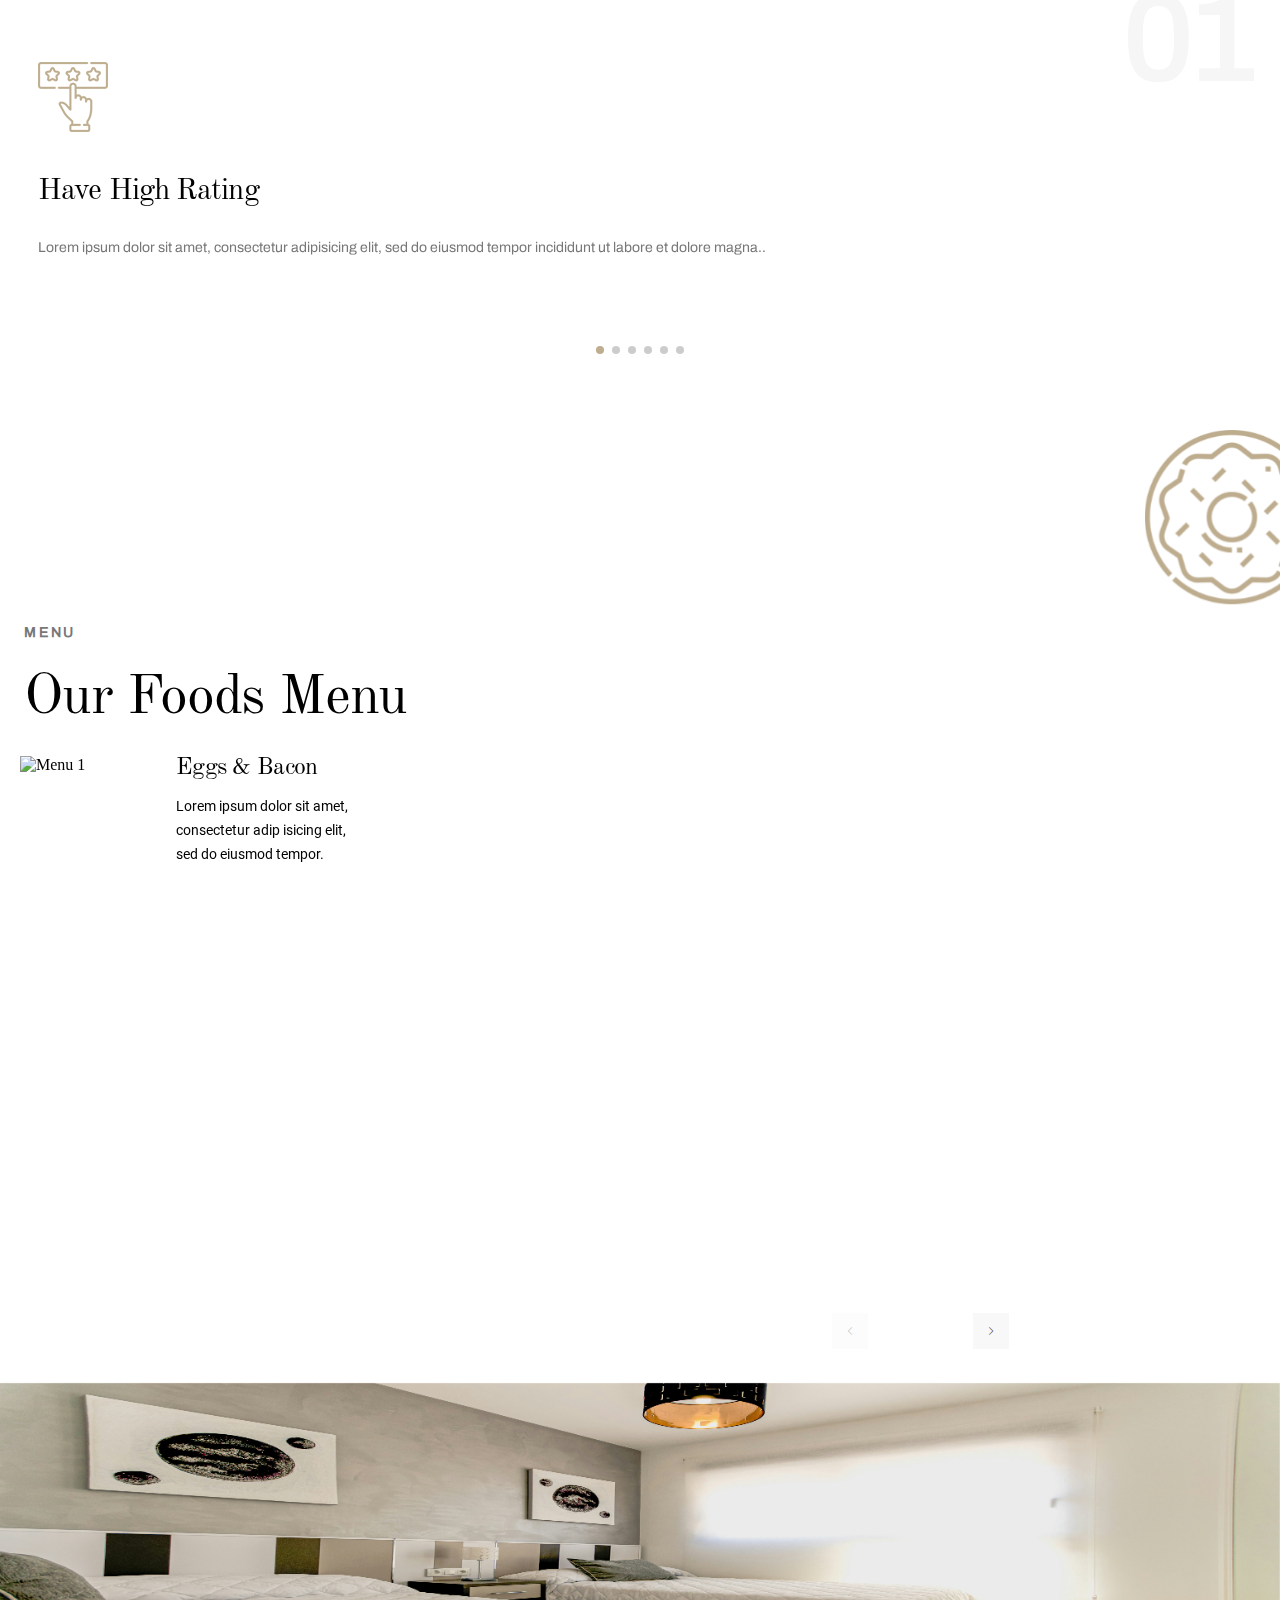
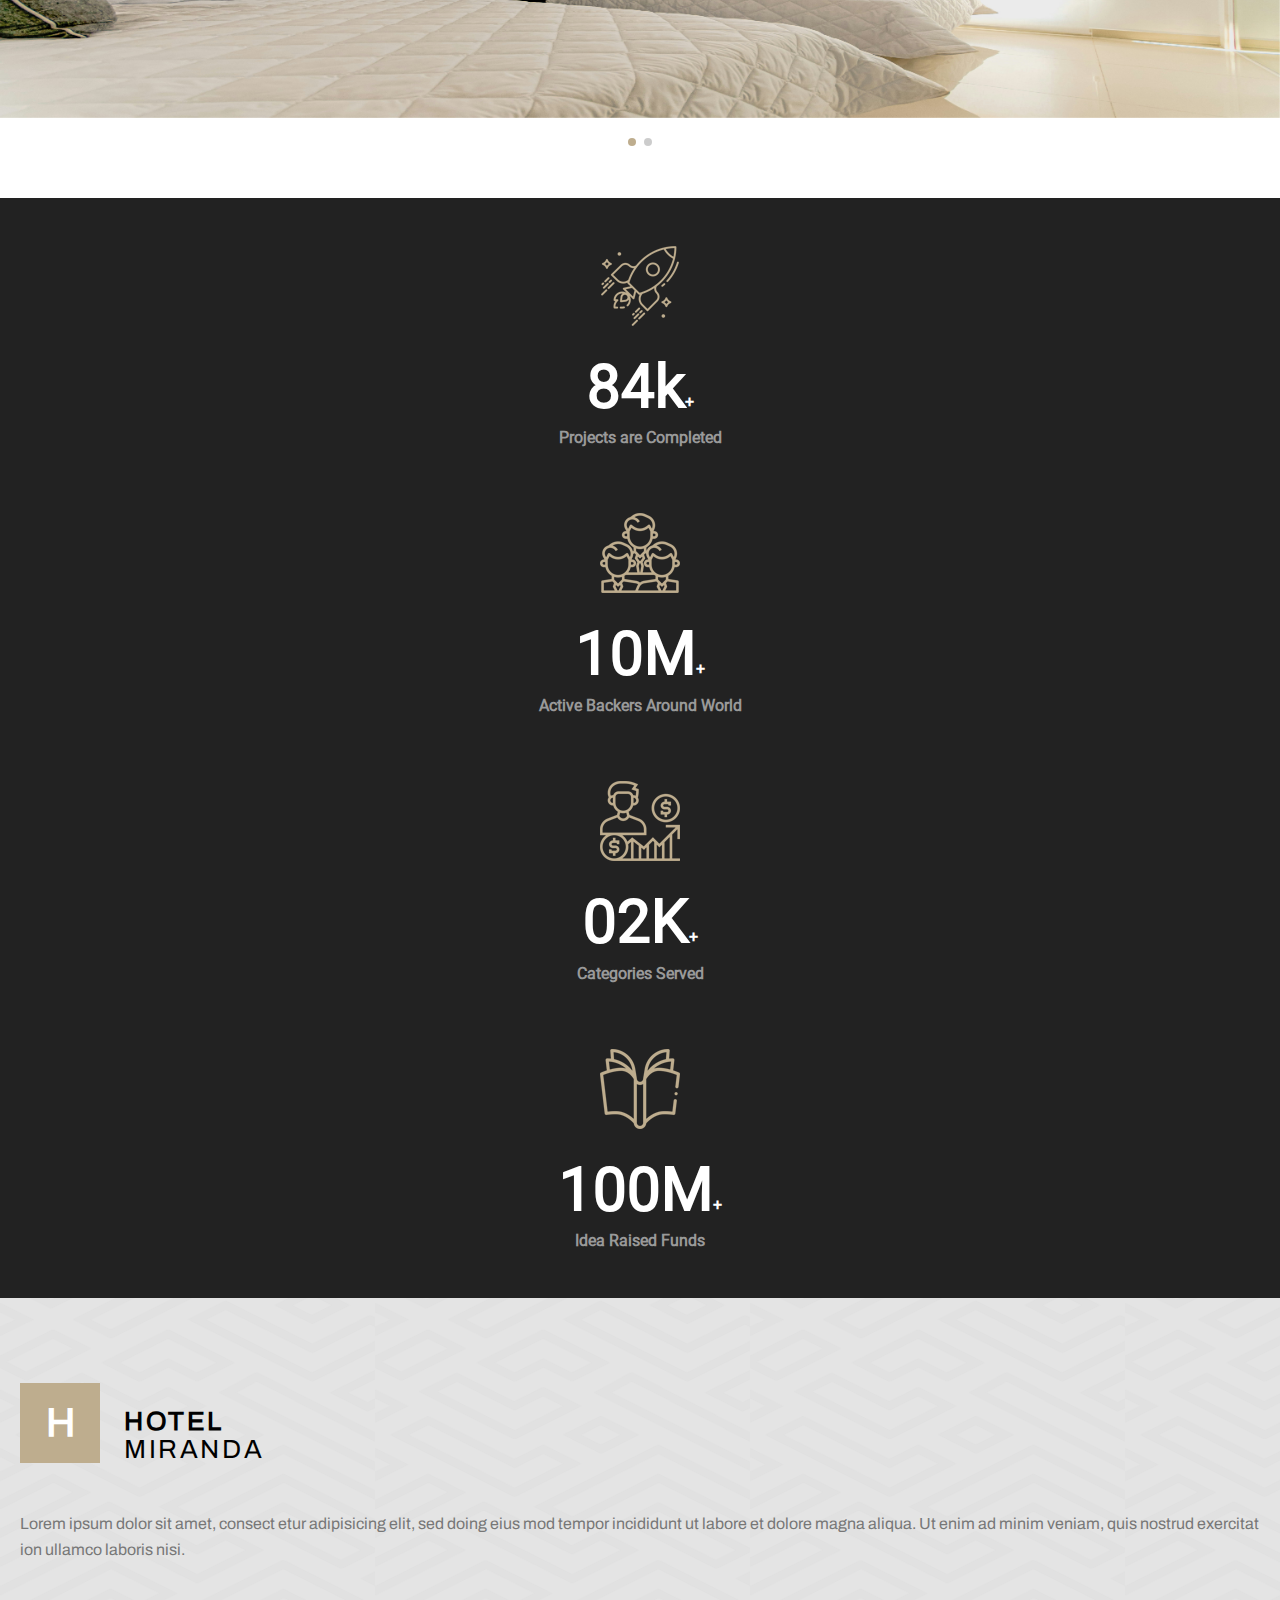
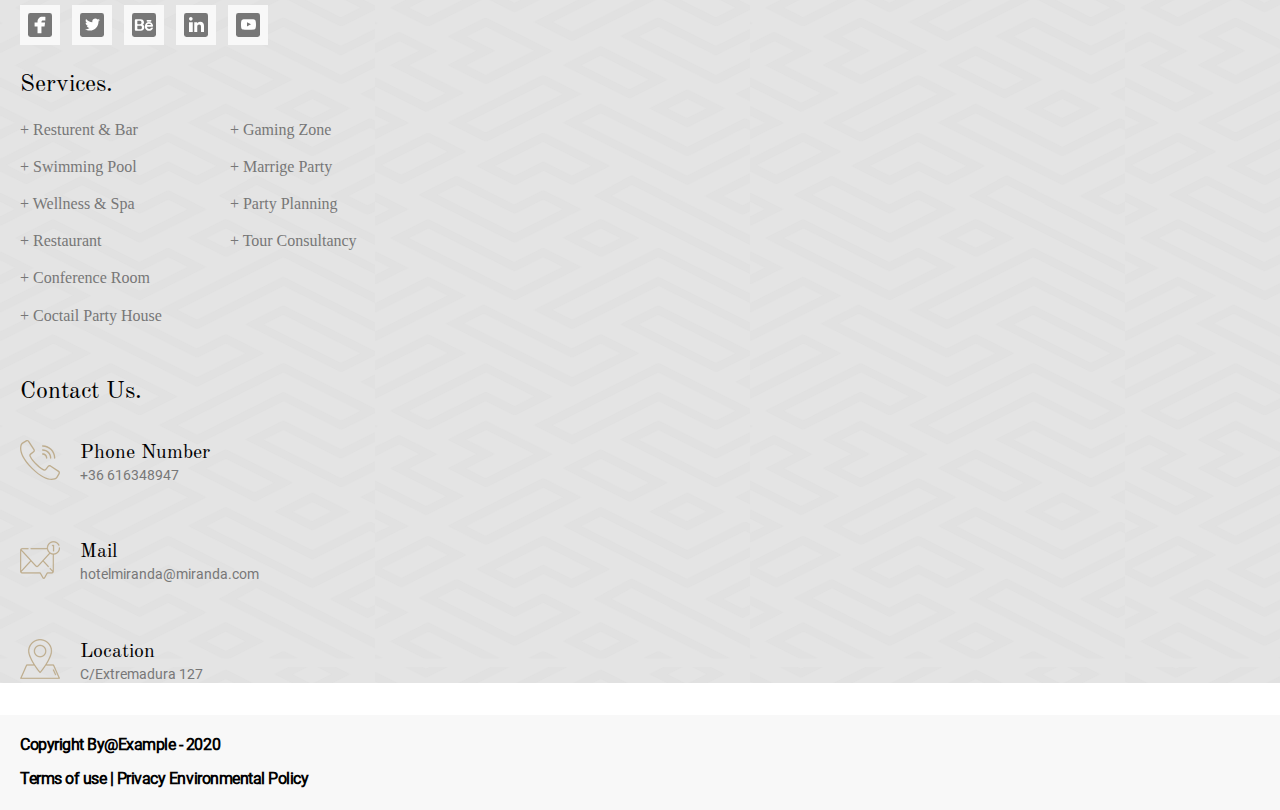
==== commit 40370cf5: "Responsive Escritorio - Nav/Footer adapted" ====
--- a/index.html
+++ b/index.html
@@ -17,35 +17,41 @@
     <script src="./js/sliderinit.js" defer></script>
 </head>
 <body>
+    <div class="topbarescritorio"></div>
     <nav>
-        <!--close-->
-        <div class="navclose">
-            <div class="navclose__img"></div>
-            <div class="navclose__menu"></div>
-        </div>
-        <!--titulo-->
-        <div class="navtitulos">
-            <div class="navtitulos__content navtitulos--fondo">
-                <img class="navtitulos__content__img" src="./sources/imgs/H.svg" alt="Logo Hotel Miranda"/>
-            </div>
-            <div class="navtitulos__content">
-                <img class="navtitulos__content__tit" src="./sources/imgs/HotelMiranda.svg" alt=""/>
-            </div>
-        </div>
-        <!--Nav-->
-        <div class="navMenu">
-            <div class="navMenu__about">About Us</div>
-            <div class="navMenu__rooms">Rooms</div>
-            <div class="navMenu__offers">Offers</div>
-            <div class="navMenu__contact">Contact</div> 
-        </div>                  
-        <!--iconos-->
-        <div class="naviconos">
-            <div class="aux">
-                <div class="naviconos__perfil"></div>
-            </div>
-            <div class="aux2">
-                <div class="naviconos__search"></div>
+        <div class="navspan">
+            <span>We Make Your Feel Comfortable</span>
+        </div>
+        <div class="contentsecondnav">
+            <!--close-->
+            <div class="navclose">
+                <div class="navclose__img"></div>
+                <div class="navclose__menu"></div>
+            </div>
+            <!--titulo-->
+            <div class="navtitulos">
+                <div class="navtitulos__content navtitulos--fondo">
+                    <img class="navtitulos__content__img" src="./sources/imgs/H.svg" alt="Logo Hotel Miranda"/>
+                </div>
+                <div class="navtitulos__content">
+                    <img class="navtitulos__content__tit" src="./sources/imgs/HotelMiranda.svg" alt=""/>
+                </div>
+            </div>
+            <!--Nav-->
+            <div class="navMenu">
+                <div class="navMenu__about">About Us</div>
+                <div class="navMenu__rooms">Rooms</div>
+                <div class="navMenu__offers">Offers</div>
+                <div class="navMenu__contact">Contact</div> 
+            </div>                  
+            <!--iconos-->
+            <div class="naviconos">
+                <div class="aux">
+                    <div class="naviconos__perfil"></div>
+                </div>
+                <div class="aux2">
+                    <div class="naviconos__search"></div>
+                </div>
             </div>
         </div>
     </nav>
--- a/style/index/index.css
+++ b/style/index/index.css
@@ -44,4 +44,17 @@
 
 body {
   min-width: 320px;
-}+}
+
+
+.topbarescritorio{
+  display: none;
+}
+@media only screen and (min-width:1000px){
+  .topbarescritorio{
+    display: block;
+    width: 100%;
+    height: 6.25em;
+    background: #222222;
+  }
+}
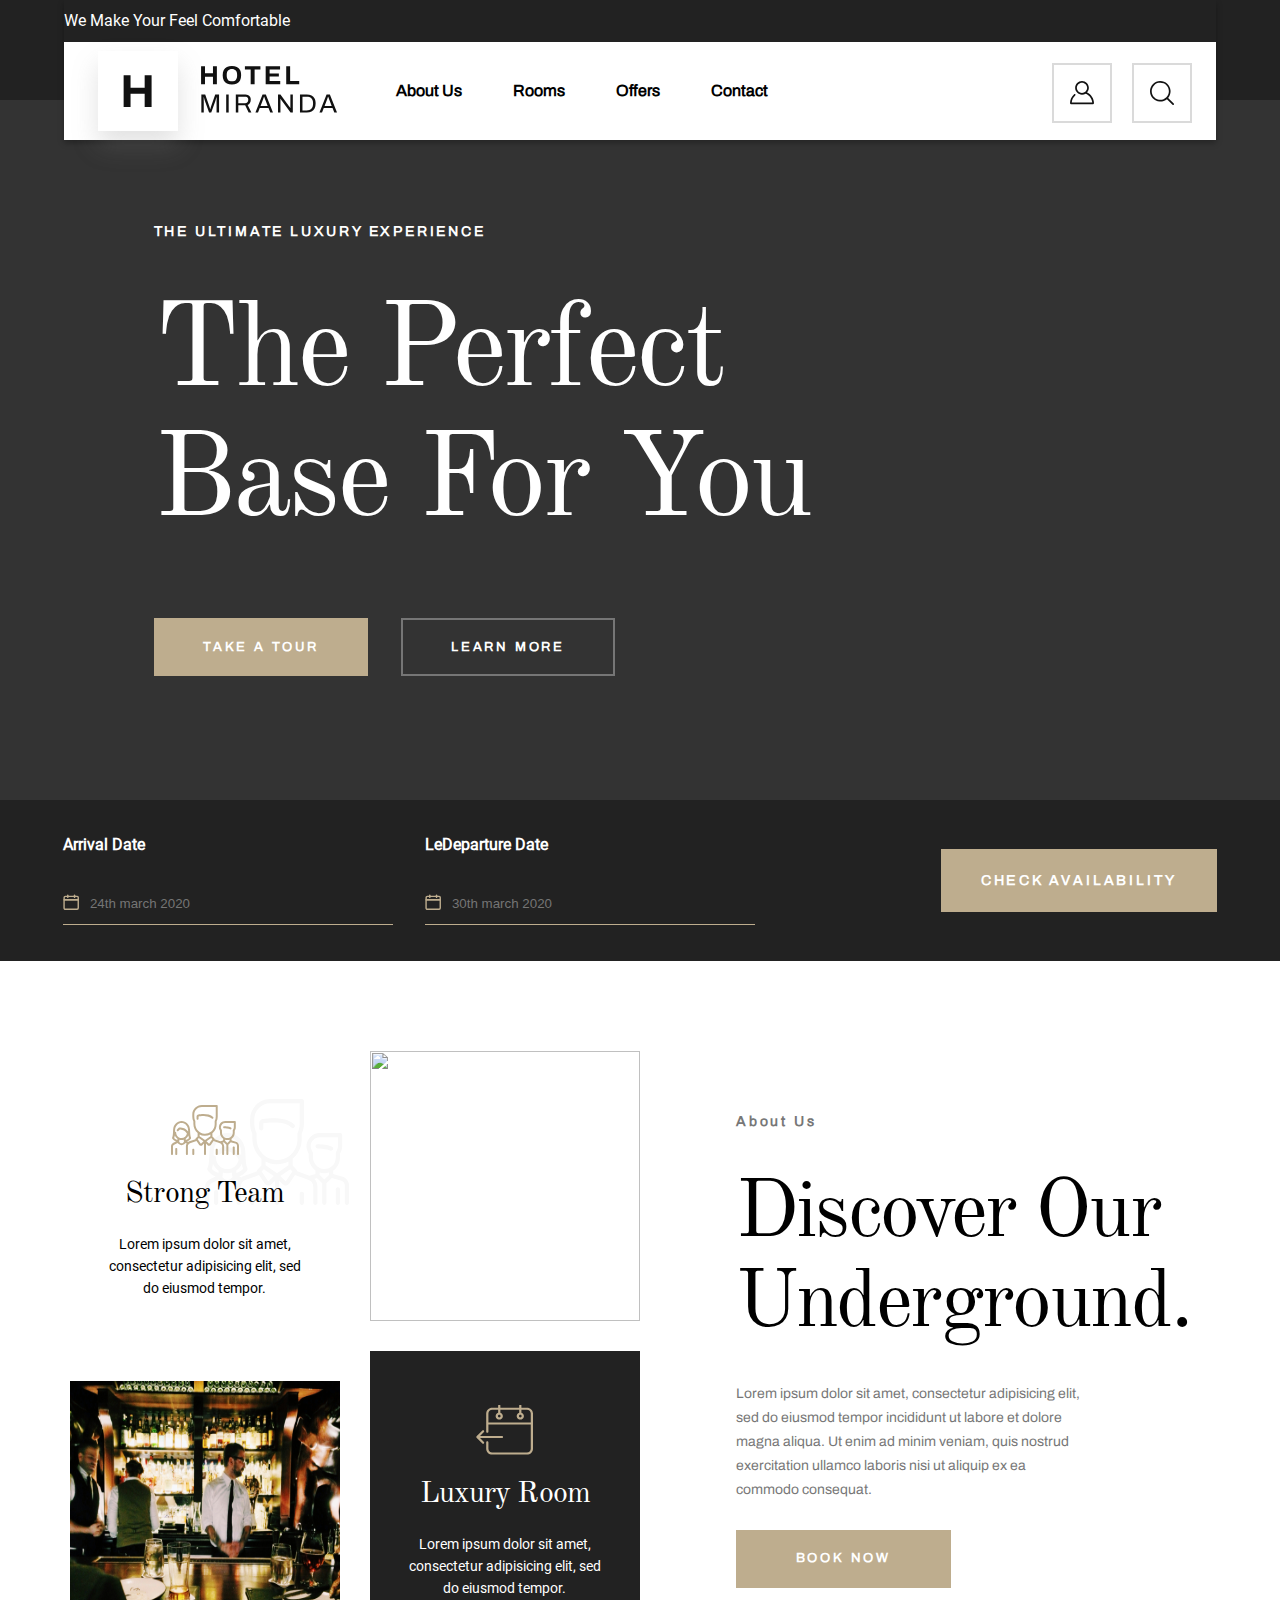
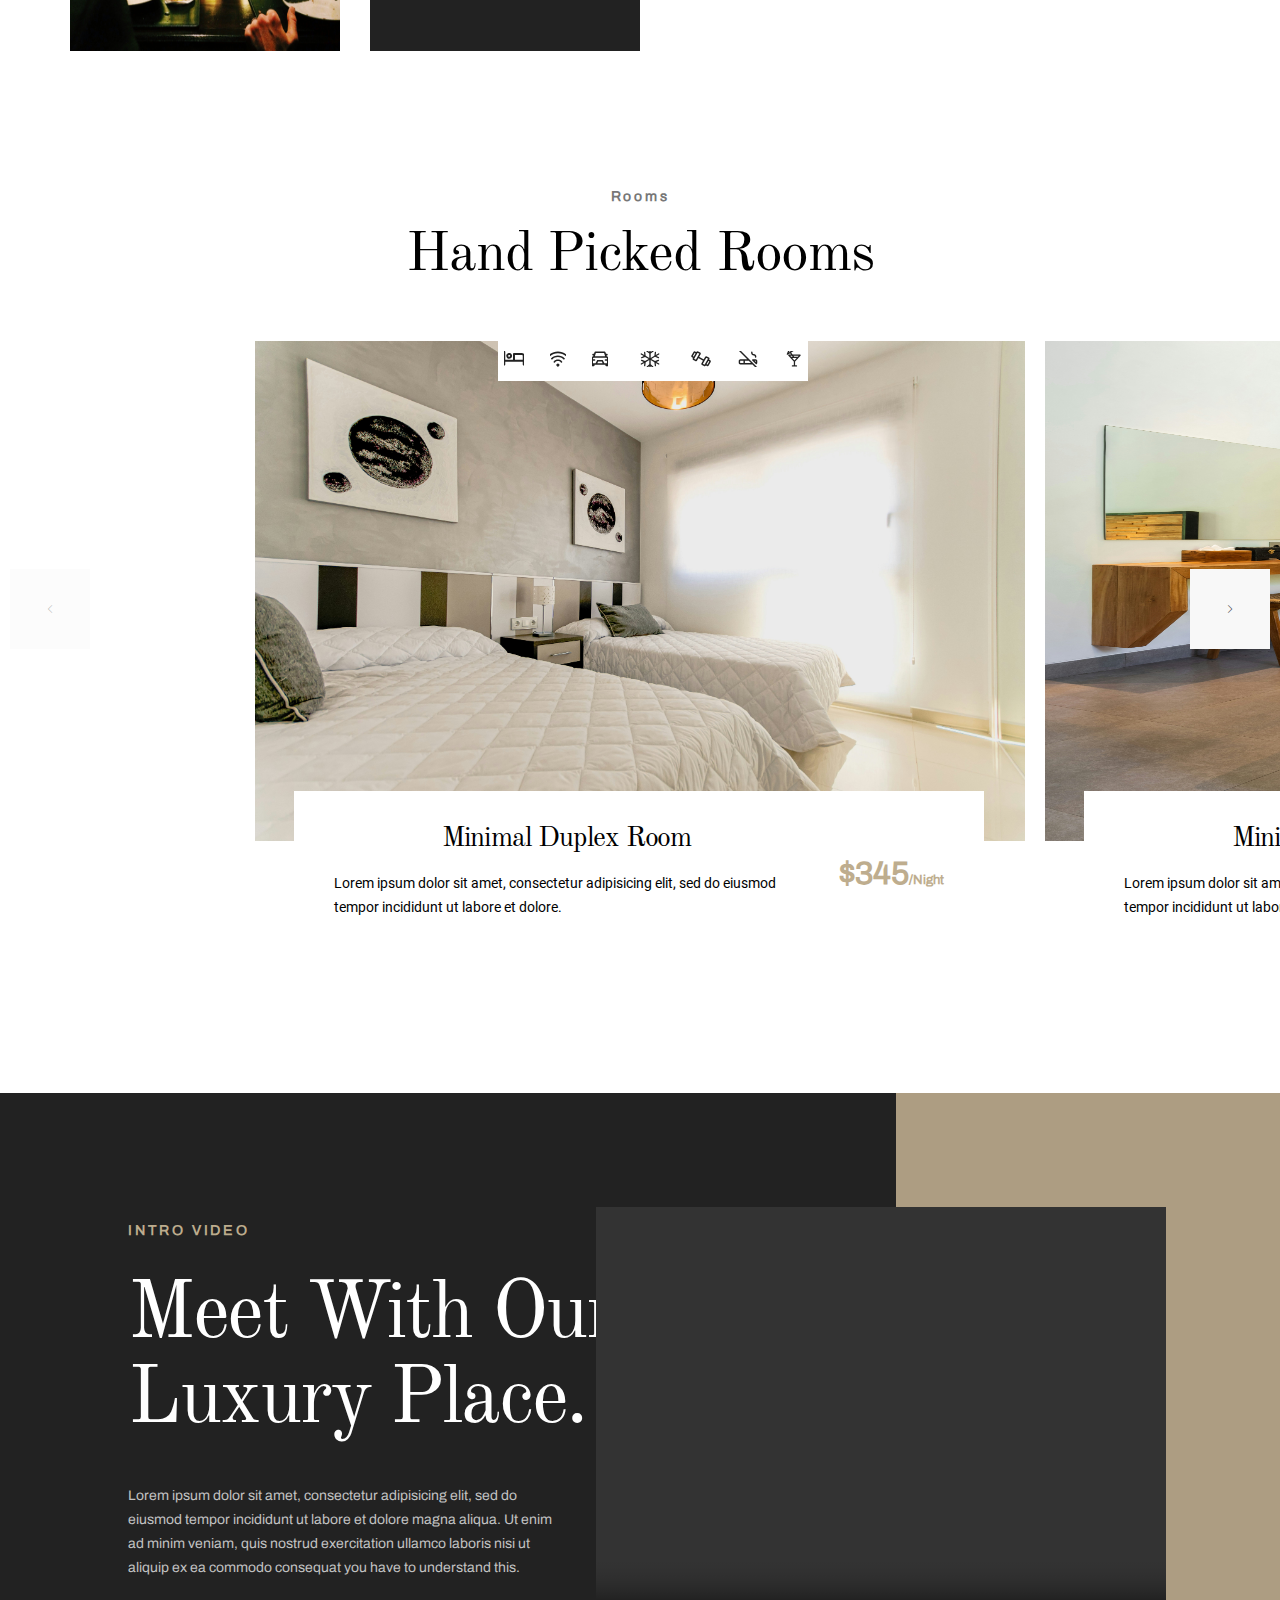
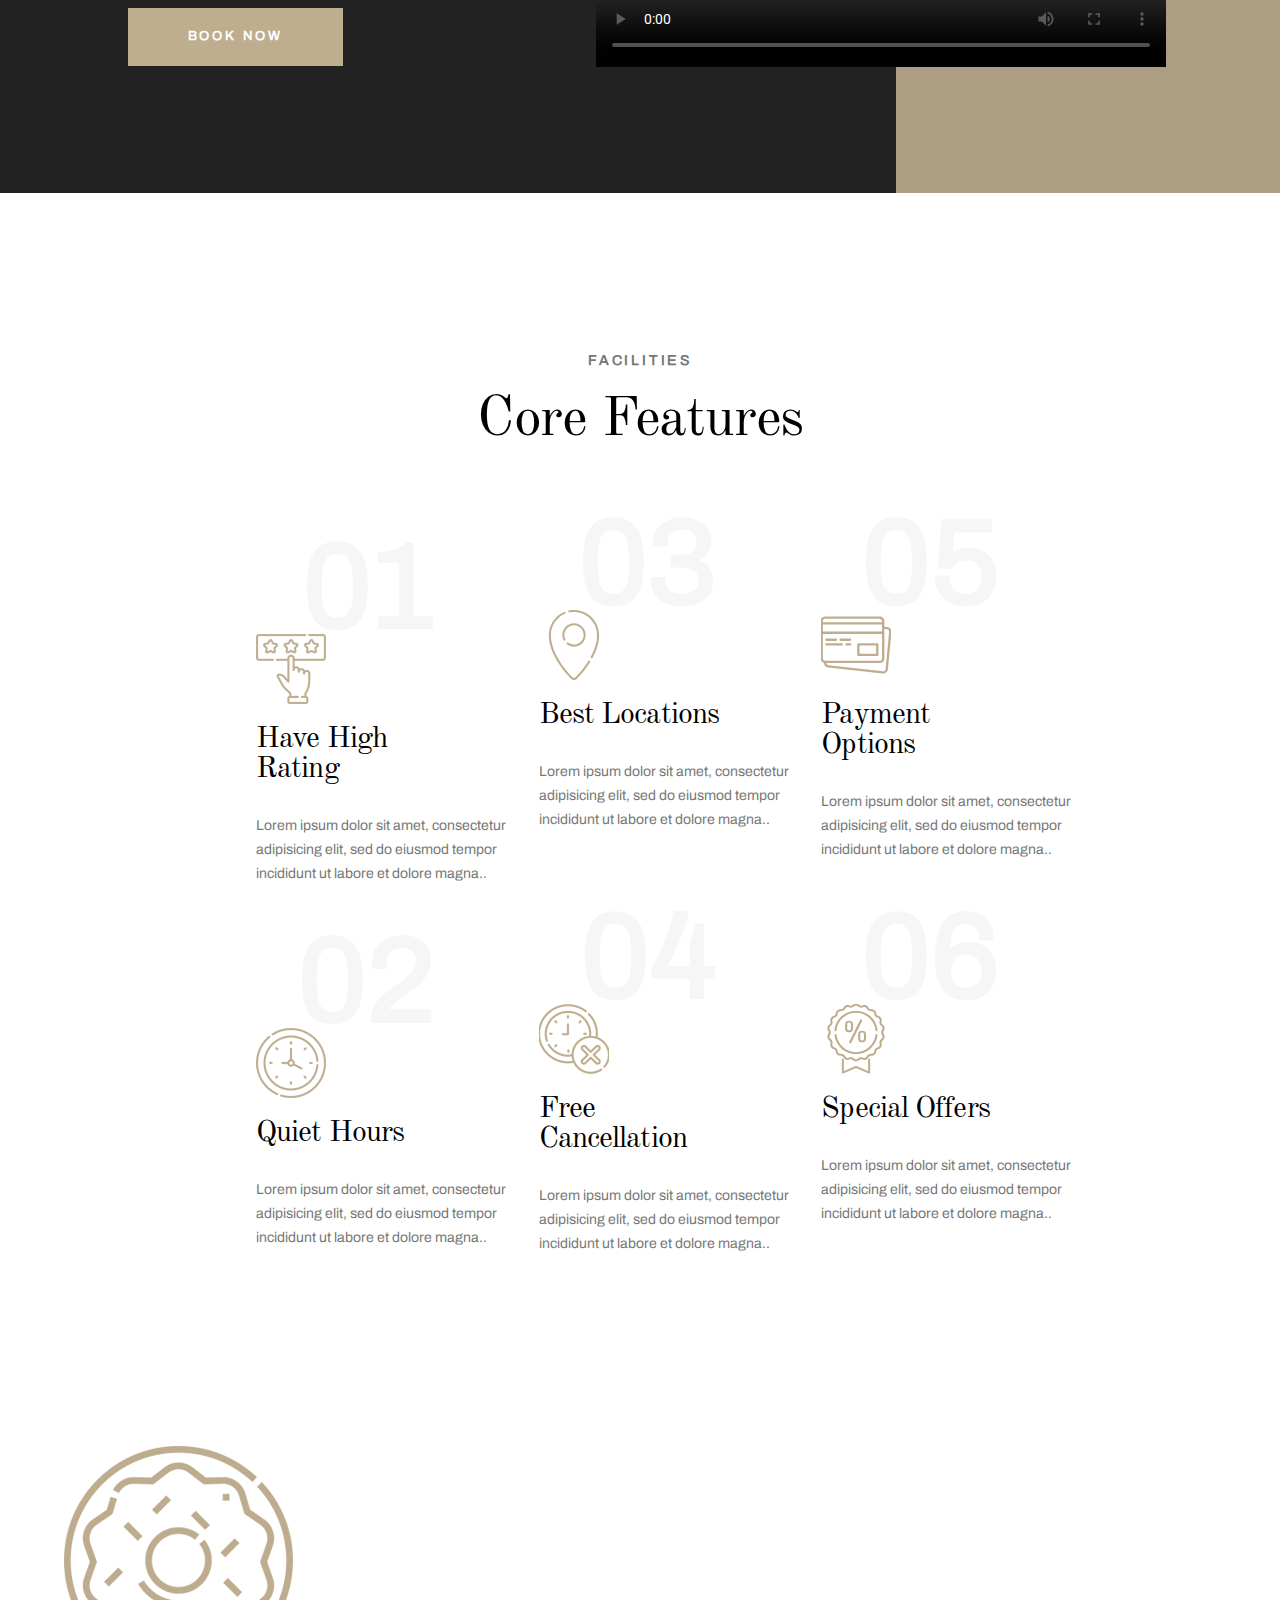
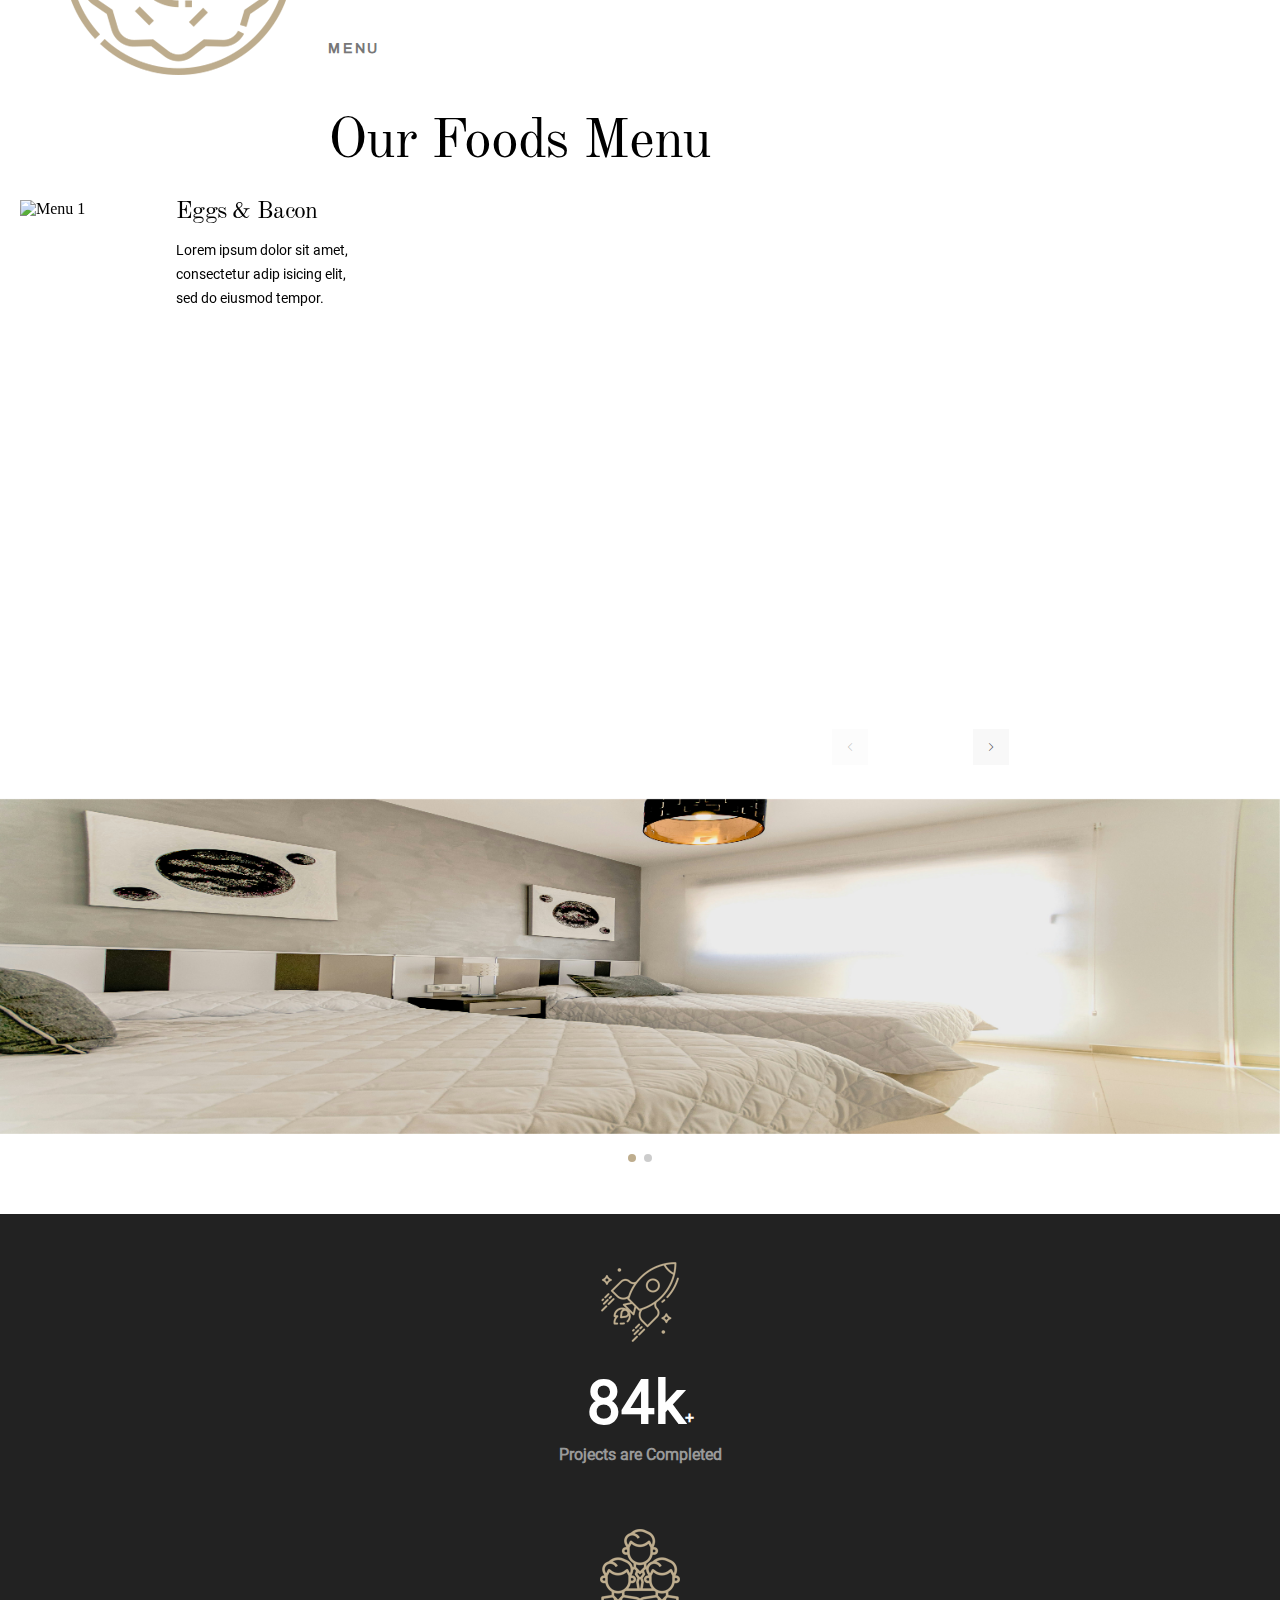
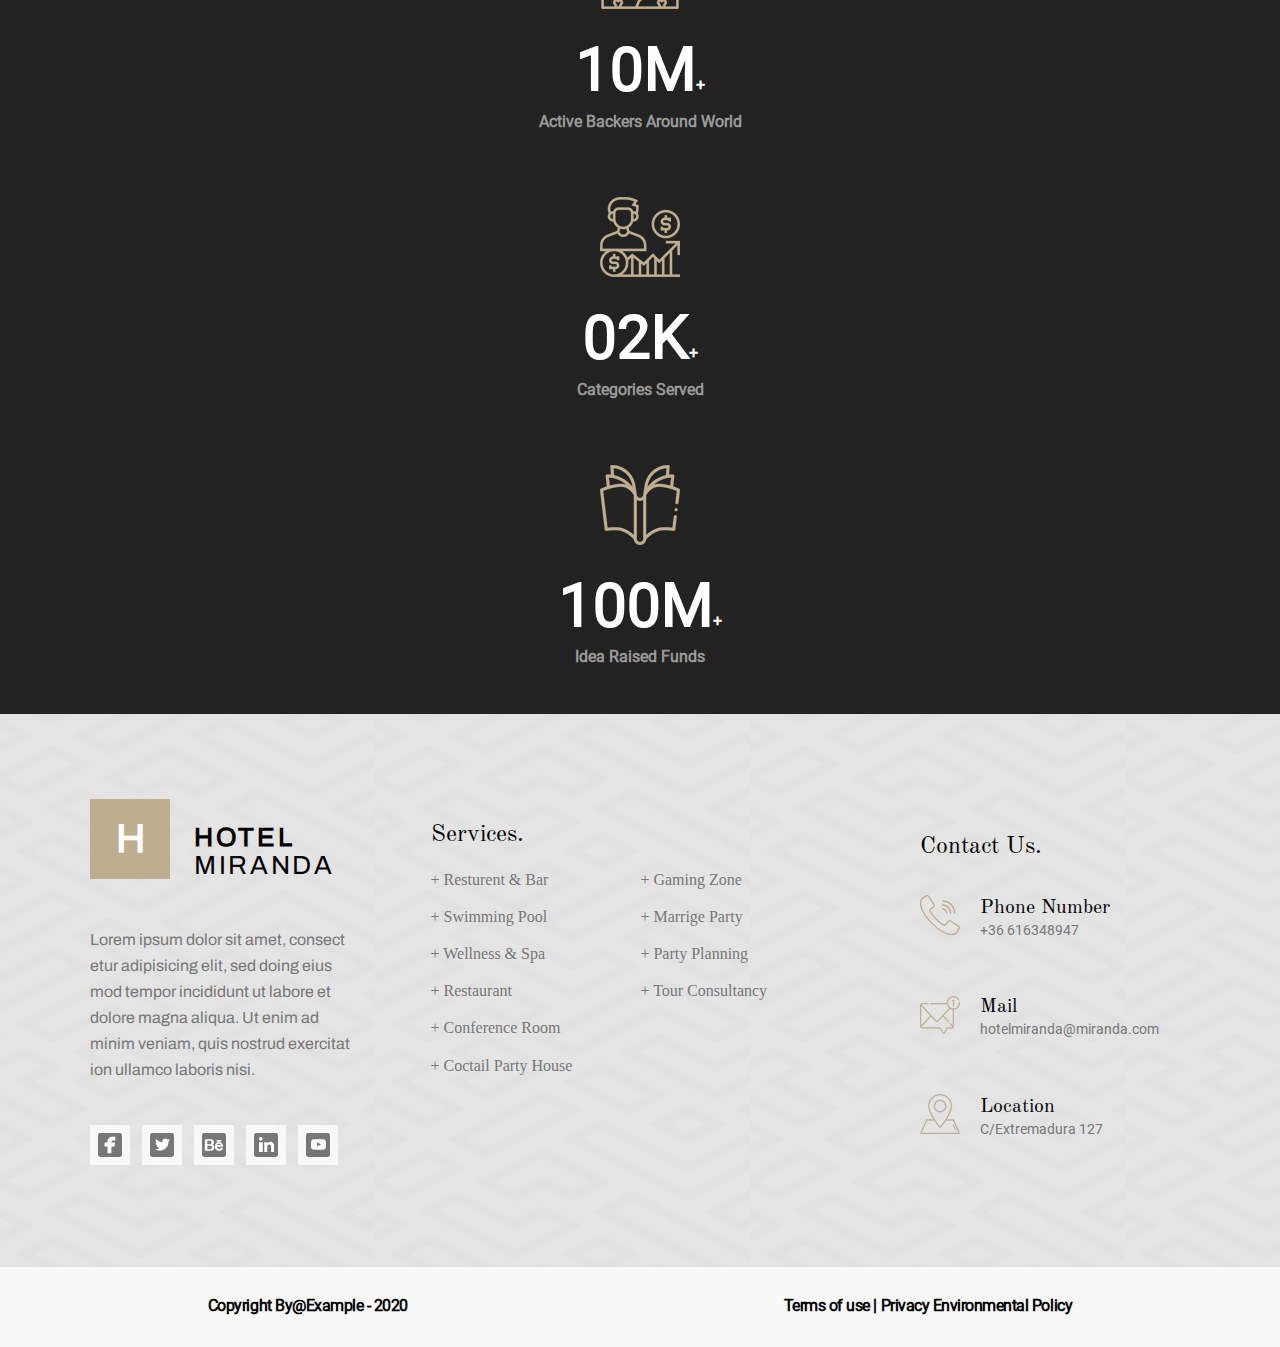
==== commit d6c3c6b9: "Responsive Escritorio - Home Page" ====
--- a/index.html
+++ b/index.html
@@ -66,7 +66,7 @@
     </div>
 
     <header>
-        <h3 class="subtitulo">THE ULTIMATE LUXURY<br>EXPERIENCE</h3>
+        <h3 class="subtitulo">THE ULTIMATE LUXURY EXPERIENCE</h3>
         <h1 class="titulo">The Perfect<br>Base For You</h1>
         <div class="btns">
             <div class="btns__taketour">TAKE A TOUR</div>
@@ -101,7 +101,7 @@
     </section>
 
     <!--About Us-->
-    <section>
+    <section class="contentaboutus">
         <div class="aboutus">
             <div class="aboutus__info">
                 <h3 class="aboutus__info__sub">About Us</h3>
@@ -114,28 +114,31 @@
         </div>
     
         <!--imgsAboutUs-->
-        <div class="aboutImgs">
-            <div class="aboutImgs__content">
-                <img class="aboutImgs__content__img" src="./sources/imgs/img1.jpg" alt=""/>
-            </div>
-            <div class="aboutImgs__contenttxt">
-                <div class="aboutImgs__contenttxt__img"></div>
-                <img class="aboutImgs__contenttxt__imgshadow" src="./sources/imgs/shadowTeam.svg" alt="">
-                <div class="aboutImgs__contenttxt__tit">Strong Team</div>
-                <div class="aboutImgs__contenttxt__sub">Lorem ipsum dolor sit amet, consectetur adipisicing elit, sed do eiusmod tempor.</div>
-            </div>
-        </div>
-    
-        <div class="aboutImgs">
-            <div class="aboutImgs__content">
-                <img class="aboutImgs__content__img" src="./sources/imgs/img2.jpg" alt=""/>
-            </div>
-            <div class="aboutImgs__contenttxt aboutImgs__contenttxt--color">
-                <div class="aboutImgs__contenttxt__img2"></div>
-                <div class="aboutImgs__contenttxt__tit aboutImgs__contenttxt__tit--color">Luxury Room</div>
-                <div class="aboutImgs__contenttxt__sub aboutImgs__contenttxt__sub--color">Lorem ipsum dolor sit amet, consectetur adipisicing elit, sed do eiusmod tempor.</div>
-            </div>
-        </div>
+        <div class="contentaboutimgs">
+            <div class="aboutImgs">
+                <div class="aboutImgs__content">
+                    <img class="aboutImgs__content__img" src="./sources/imgs/img1.jpg" alt=""/>
+                </div>
+                <div class="aboutImgs__contenttxt">
+                    <div class="aboutImgs__contenttxt__img"></div>
+                    <img class="aboutImgs__contenttxt__imgshadow" src="./sources/imgs/shadowTeam.svg" alt="">
+                    <div class="aboutImgs__contenttxt__tit">Strong Team</div>
+                    <div class="aboutImgs__contenttxt__sub">Lorem ipsum dolor sit amet, consectetur adipisicing elit, sed do eiusmod tempor.</div>
+                </div>
+            </div>
+        
+            <div class="aboutImgs">
+                <div class="aboutImgs__content">
+                    <img class="aboutImgs__content__img" src="./sources/imgs/img2.jpg" alt=""/>
+                </div>
+                <div class="aboutImgs__contenttxt aboutImgs__contenttxt--color">
+                    <div class="aboutImgs__contenttxt__img2"></div>
+                    <div class="aboutImgs__contenttxt__tit aboutImgs__contenttxt__tit--color">Luxury Room</div>
+                    <div class="aboutImgs__contenttxt__sub aboutImgs__contenttxt__sub--color">Lorem ipsum dolor sit amet, consectetur adipisicing elit, sed do eiusmod tempor.</div>
+                </div>
+            </div>
+        </div>
+        
     </section>
    
 
@@ -162,8 +165,10 @@
                             <img class="swiperImage__img" src="./sources/imgs/room1.jpg" alt="Room 1"/>
                         </div>
                         <div class="slider__content__info">
-                            <h2 class="slider__content__info__tit">Minimal Duplex Room</h2>
-                            <p class="slider__content__info__p">Lorem ipsum dolor sit amet, consectetur adipisicing elit, sed do eiusmod tempor incididunt ut labore et dolore.</p>
+                            <div>
+                                <h2 class="slider__content__info__tit">Minimal Duplex Room</h2>
+                                <p class="slider__content__info__p">Lorem ipsum dolor sit amet, consectetur adipisicing elit, sed do eiusmod tempor incididunt ut labore et dolore.</p>
+                            </div>
                             <span class="slider__content__info__precio">$345<span  class="slider__content__info__precio__night">/Night</span></span>
                         </div>
                     </div>
@@ -173,8 +178,23 @@
                             <img class="swiperImage__img" src="./sources/imgs/room2.jpg" alt="Room 2"/>
                         </div>
                         <div class="slider__content__info">
-                            <h2 class="slider__content__info__tit">Minimal Duplex Room</h2>
-                            <p class="slider__content__info__p">Lorem ipsum dolor sit amet, consectetur adipisicing elit, sed do eiusmod tempor incididunt ut labore et dolore.</p>
+                            <div>
+                                <h2 class="slider__content__info__tit">Minimal Duplex Room</h2>
+                                <p class="slider__content__info__p">Lorem ipsum dolor sit amet, consectetur adipisicing elit, sed do eiusmod tempor incididunt ut labore et dolore.</p>
+                            </div>
+                            <span class="slider__content__info__precio">$345<span  class="slider__content__info__precio__night">/Night</span></span>
+                        </div>
+                    </div>
+
+                    <div class="swiper-slide" role="group">
+                        <div class="swiperImage">
+                            <img class="swiperImage__img" src="./sources/imgs/room1.jpg" alt="Room 1"/>
+                        </div>
+                        <div class="slider__content__info">
+                            <div>
+                                <h2 class="slider__content__info__tit">Minimal Duplex Room</h2>
+                                <p class="slider__content__info__p">Lorem ipsum dolor sit amet, consectetur adipisicing elit, sed do eiusmod tempor incididunt ut labore et dolore.</p>
+                            </div>
                             <span class="slider__content__info__precio">$345<span  class="slider__content__info__precio__night">/Night</span></span>
                         </div>
                     </div>
@@ -188,14 +208,16 @@
 
     <!--Intro video-->
     <section class="video">
-        <h3 class="video__sub">Intro video</h3>
-        <h2 class="video__tit">Meet With Our Luxury Place.</h2>
-        <p class="video__p">Lorem ipsum dolor sit amet, consectetur adipisicing elit, sed do eiusmod tempor incididunt ut labore et dolore magna aliqua. Ut enim ad minim veniam, quis nostrud exercitation ullamco laboris nisi ut aliquip ex ea commodo consequat you have to understand this.</p>
-        <video class="video__play" width="100%" height="270" controls>
-            <source src="./sources/videos/presentacion.mp4" type="video/mp4">
-            <p>Video not suported</p>
-        </video> 
-        <div class="video__btn">BOOK NOW</div>
+        <div class="videocontent">
+            <h3 class="video__sub">Intro video</h3>
+            <h2 class="video__tit">Meet With Our Luxury Place.</h2>
+            <p class="video__p">Lorem ipsum dolor sit amet, consectetur adipisicing elit, sed do eiusmod tempor incididunt ut labore et dolore magna aliqua. Ut enim ad minim veniam, quis nostrud exercitation ullamco laboris nisi ut aliquip ex ea commodo consequat you have to understand this.</p>
+            <video class="video__play" width="100%" height="270" controls>
+                <source src="./sources/videos/presentacion.mp4" type="video/mp4">
+                <p>Video not suported</p>
+            </video> 
+            <div class="video__btn">BOOK NOW</div>
+        </div>
     </section>
 
     <!--Facilities-->
@@ -267,6 +289,76 @@
             </div>
             <div class="swiper-pagination paginationStandarFacilities"></div>
         </div>
+
+        
+        <div class="auxfacilities">
+            <div>
+                <div class="swiper-slide">
+                    <div class="facilities__card">
+                        <span class="facilities__card__num">01</span>
+                        <div class="facilities__card__img"></div>
+                        <div class="facilities__card__info">
+                            <h2 class="facilities__card__info__tit">Have High Rating</h2>
+                            <p class="facilities__card__info__p">Lorem ipsum dolor sit amet, consectetur adipisicing elit, sed do eiusmod tempor incididunt ut labore et dolore magna..</p>
+                        </div>
+                    </div>
+                </div>
+                <div class="swiper-slide">
+                    <div class="facilities__card">
+                        <span class="facilities__card__num">02</span>
+                        <div class="facilities__card__img2"></div>
+                        <div class="facilities__card__info">
+                            <h2 class="facilities__card__info__tit">Quiet Hours</h2>
+                            <p class="facilities__card__info__p">Lorem ipsum dolor sit amet, consectetur adipisicing elit, sed do eiusmod tempor incididunt ut labore et dolore magna..</p>
+                        </div>
+                    </div>
+                </div>
+                <div class="swiper-slide">
+                    <div class="facilities__card">
+                        <span class="facilities__card__num">03</span>
+                        <div class="facilities__card__img3"></div>
+                        <div class="facilities__card__info">
+                            <h2 class="facilities__card__info__tit">Best Locations</h2>
+                            <p class="facilities__card__info__p">Lorem ipsum dolor sit amet, consectetur adipisicing elit, sed do eiusmod tempor incididunt ut labore et dolore magna..</p>
+                        </div>
+                    </div>
+                </div>
+            </div>
+
+            <div>
+                <div class="swiper-slide">
+                    <div class="facilities__card">
+                        <span class="facilities__card__num">04</span>
+                        <div class="facilities__card__img4"></div>
+                        <div class="facilities__card__info">
+                            <h2 class="facilities__card__info__tit">Free Cancellation</h2>
+                            <p class="facilities__card__info__p">Lorem ipsum dolor sit amet, consectetur adipisicing elit, sed do eiusmod tempor incididunt ut labore et dolore magna..</p>
+                        </div>
+                    </div>
+                </div>
+                <div class="swiper-slide">
+                    <div class="facilities__card">
+                        <span class="facilities__card__num">05</span>
+                        <div class="facilities__card__img5"></div>
+                        <div class="facilities__card__info">
+                            <h2 class="facilities__card__info__tit">Payment Options</h2>
+                            <p class="facilities__card__info__p">Lorem ipsum dolor sit amet, consectetur adipisicing elit, sed do eiusmod tempor incididunt ut labore et dolore magna..</p>
+                        </div>
+                    </div>
+                </div>
+                <div class="swiper-slide">
+                    <div class="facilities__card">
+                        <span class="facilities__card__num">06</span>
+                        <div class="facilities__card__img6"></div>
+                        <div class="facilities__card__info">
+                            <h2 class="facilities__card__info__tit">Special Offers</h2>
+                            <p class="facilities__card__info__p">Lorem ipsum dolor sit amet, consectetur adipisicing elit, sed do eiusmod tempor incididunt ut labore et dolore magna..</p>
+                        </div>
+                    </div>
+                </div>
+            </div>
+            
+        </div>
     </section>
 
     <!--Menu-->
@@ -401,109 +493,116 @@
 
     <footer>
         <div class="footer">
-            <div>
-                <div class="footer__logo">H</div>
-                <span class="footer__name">HOTEL<br><span>MIRANDA</span></span>
-            </div>
-            <p class="footer__p">Lorem ipsum dolor sit amet, consect etur adipisicing elit, sed doing eius mod tempor incididunt ut labore et dolore magna aliqua. Ut enim ad minim veniam, quis nostrud exercitat ion ullamco laboris nisi.</p>
-            <div>
-                <div class="footer__contentprimary">
-                    <div class="footer__contentsecundary contentSec">
-                        <svg id="facebook" width="20px" height="20px" id="facebook" fill="white" viewBox="-192 -192 2304.00 2304.00" xmlns="http://www.w3.org/2000/svg" transform="matrix(1, 0, 0, 1, 0, 0)">
-                            <g id="SVGRepo_bgCarrier" stroke-width="0"/>
-                            <g id="SVGRepo_tracerCarrier" stroke-linecap="round" stroke-linejoin="round" stroke="#CCCCCC" stroke-width="3.84"/>
-                            <g id="SVGRepo_iconCarrier"> <path d="M1168.737 487.897c44.672-41.401 113.824-36.889 118.9-36.663l289.354-.113 6.317-417.504L1539.65 22.9C1511.675 16.02 1426.053 0 1237.324 0 901.268 0 675.425 235.206 675.425 585.137v93.97H337v451.234h338.425V1920h451.234v-789.66h356.7l62.045-451.233H1126.66v-69.152c0-54.937 14.214-96.112 42.078-122.058" fill-rule="evenodd"/> </g>
-                        </svg>
-                    </div>
-                </div>
-
-                <div class="footer__contentprimary">
-                    <div class="footer__contentsecundary contentSec">
-                        <svg id="twitter" width="15px" height="15px" viewBox="0 -2 20 20" version="1.1" xmlns="http://www.w3.org/2000/svg" xmlns:xlink="http://www.w3.org/1999/xlink" fill="white">
-                            <g id="SVGRepo_bgCarrier" stroke-width="0"/>
-                            <g id="SVGRepo_tracerCarrier" stroke-linecap="round" stroke-linejoin="round"/>
-                            <g id="SVGRepo_iconCarrier"> <title>twitter [#154]</title> <desc>Created with Sketch.</desc> <defs> </defs> <g id="Page-1" stroke="none" stroke-width="1" fill="white" fill-rule="evenodd"> <g id="Dribbble-Light-Preview" transform="translate(-60.000000, -7521.000000)" fill="white"> <g id="icons" transform="translate(56.000000, 160.000000)"> <path d="M10.29,7377 C17.837,7377 21.965,7370.84365 21.965,7365.50546 C21.965,7365.33021 21.965,7365.15595 21.953,7364.98267 C22.756,7364.41163 23.449,7363.70276 24,7362.8915 C23.252,7363.21837 22.457,7363.433 21.644,7363.52751 C22.5,7363.02244 23.141,7362.2289 23.448,7361.2926 C22.642,7361.76321 21.761,7362.095 20.842,7362.27321 C19.288,7360.64674 16.689,7360.56798 15.036,7362.09796 C13.971,7363.08447 13.518,7364.55538 13.849,7365.95835 C10.55,7365.79492 7.476,7364.261 5.392,7361.73762 C4.303,7363.58363 4.86,7365.94457 6.663,7367.12996 C6.01,7367.11125 5.371,7366.93797 4.8,7366.62489 L4.8,7366.67608 C4.801,7368.5989 6.178,7370.2549 8.092,7370.63591 C7.488,7370.79836 6.854,7370.82199 6.24,7370.70483 C6.777,7372.35099 8.318,7373.47829 10.073,7373.51078 C8.62,7374.63513 6.825,7375.24554 4.977,7375.24358 C4.651,7375.24259 4.325,7375.22388 4,7375.18549 C5.877,7376.37088 8.06,7377 10.29,7376.99705" id="twitter-[#154]"> </path> </g> </g> </g> </g>
-                        </svg>
-                    </div>
-                </div>
-
-                <div class="footer__contentprimary">
-                    <div class="footer__contentsecundary contentSec">
-                        <svg id="be" width="20px" height="20px" viewBox="0 0 24 24" fill="#000000" xmlns="http://www.w3.org/2000/svg">
-                            <g id="SVGRepo_bgCarrier" stroke-width="0"/>
-                            <g id="SVGRepo_tracerCarrier" stroke-linecap="round" stroke-linejoin="round"/>
-                            <g id="SVGRepo_iconCarrier"> <path fill-rule="evenodd" clip-rule="evenodd" d="M2.5 19C1.67157 19 1 18.3284 1 17.5V6.5C1 5.67157 1.67157 5 2.5 5H8C13 5 13 11.5 10 11.5C13 11.5 14 19 8 19H2.5ZM4.5 11C4.22386 11 4 10.7761 4 10.5V7.5C4 7.22386 4.22386 7 4.5 7H7C7 7 9 7 9 9C9 11 7 11 7 11H4.5ZM4.5 13C4.22386 13 4 13.2239 4 13.5V16.5C4 16.7761 4.22386 17 4.5 17H8C8 17 9.5 17 9.5 15C9.5 13 8 13 8 13H4.5Z" fill="#ffffff"/> <path fill-rule="evenodd" clip-rule="evenodd" d="M21.499 14.0034C22.3279 14.0034 23.0212 13.3199 22.8522 12.5085C21.6065 6.52886 12.9128 7.08088 13 14.0034C13.0665 19.2762 20.4344 20.9671 22.6038 16.1898C22.9485 15.4308 22.1747 14.9997 21.5372 14.9997C20.9706 14.9997 20.5313 15.5223 20.1693 15.9582C19.1272 17.2132 15.9628 17.1221 15.5449 14.5142C15.5005 14.2375 15.7304 14.0034 16.0106 14.0034H21.499ZM15.8184 11.9997C15.671 11.9997 15.5758 11.8453 15.6545 11.7207C16.7141 10.0424 19.2614 10.0605 20.3398 11.7189C20.4207 11.8434 20.3257 11.9997 20.1772 11.9997H15.8184Z" fill="#ffffff"/> <path d="M16 6C15.4477 6 15 6.44772 15 7C15 7.55228 15.4477 8 16 8H20C20.5523 8 21 7.55228 21 7C21 6.44772 20.5523 6 20 6H16Z" fill="#ffffff"/> </g>
-                        </svg>
-                    </div>
-                </div>
-
-                <div class="footer__contentprimary">
-                    <div class="footer__contentsecundary contentSec">
-                        <svg id="linkedin" width="15px" height="15px" viewBox="0 0 20 20" version="1.1" xmlns="http://www.w3.org/2000/svg" xmlns:xlink="http://www.w3.org/1999/xlink" fill="#000000">
-                            <g id="SVGRepo_bgCarrier" stroke-width="0"/>
-                            <g id="SVGRepo_tracerCarrier" stroke-linecap="round" stroke-linejoin="round"/>
-                            <g id="SVGRepo_iconCarrier"> <title>linkedin [#161]</title> <desc>Created with Sketch.</desc> <defs> </defs> <g id="Page-1" stroke="none" stroke-width="1" fill="none" fill-rule="evenodd"> <g id="Dribbble-Light-Preview" transform="translate(-180.000000, -7479.000000)" fill="#ffffff"> <g id="icons" transform="translate(56.000000, 160.000000)"> <path d="M144,7339 L140,7339 L140,7332.001 C140,7330.081 139.153,7329.01 137.634,7329.01 C135.981,7329.01 135,7330.126 135,7332.001 L135,7339 L131,7339 L131,7326 L135,7326 L135,7327.462 C135,7327.462 136.255,7325.26 139.083,7325.26 C141.912,7325.26 144,7326.986 144,7330.558 L144,7339 L144,7339 Z M126.442,7323.921 C125.093,7323.921 124,7322.819 124,7321.46 C124,7320.102 125.093,7319 126.442,7319 C127.79,7319 128.883,7320.102 128.883,7321.46 C128.884,7322.819 127.79,7323.921 126.442,7323.921 L126.442,7323.921 Z M124,7339 L129,7339 L129,7326 L124,7326 L124,7339 Z" id="linkedin-[#161]"> </path> </g> </g> </g> </g>
-                        </svg>
-                    </div>
-                </div>
-
-                <div class="footer__contentprimary">
-                    <div class="footer__contentsecundary contentSec">
-                        <svg id="youtube" width="15px" height="15px" viewBox="0 -3 20 20" version="1.1" xmlns="http://www.w3.org/2000/svg" xmlns:xlink="http://www.w3.org/1999/xlink" fill="#000000">
-                            <g id="SVGRepo_bgCarrier" stroke-width="0"/>
-                            <g id="SVGRepo_tracerCarrier" stroke-linecap="round" stroke-linejoin="round"/>
-                            <g id="SVGRepo_iconCarrier"> <title>youtube [#168]</title> <desc>Created with Sketch.</desc> <defs> </defs> <g id="Page-1" stroke="none" stroke-width="1" fill="none" fill-rule="evenodd"> <g id="Dribbble-Light-Preview" transform="translate(-300.000000, -7442.000000)" fill="#ffffff"> <g id="icons" transform="translate(56.000000, 160.000000)"> <path d="M251.988432,7291.58588 L251.988432,7285.97425 C253.980638,7286.91168 255.523602,7287.8172 257.348463,7288.79353 C255.843351,7289.62824 253.980638,7290.56468 251.988432,7291.58588 M263.090998,7283.18289 C262.747343,7282.73013 262.161634,7282.37809 261.538073,7282.26141 C259.705243,7281.91336 248.270974,7281.91237 246.439141,7282.26141 C245.939097,7282.35515 245.493839,7282.58153 245.111335,7282.93357 C243.49964,7284.42947 244.004664,7292.45151 244.393145,7293.75096 C244.556505,7294.31342 244.767679,7294.71931 245.033639,7294.98558 C245.376298,7295.33761 245.845463,7295.57995 246.384355,7295.68865 C247.893451,7296.0008 255.668037,7296.17532 261.506198,7295.73552 C262.044094,7295.64178 262.520231,7295.39147 262.895762,7295.02447 C264.385932,7293.53455 264.28433,7285.06174 263.090998,7283.18289" id="youtube-[#168]"> </path> </g> </g> </g> </g>
-                        </svg>
-                    </div>
-                </div>
-            </div>
-
-            <h3 class="footer__titservices">Services.</h3>
-            <div class="footer__lista">
-                <ul>
-                    <div class="footer__lista__content1">
-                        <li>+ Resturent & Bar</li>
-                        <li>+ Swimming Pool </li>
-                        <li>+ Wellness & Spa </li>
-                        <li>+ Restaurant </li>
-                        <li>+ Conference Room </li>
-                        <li>+ Coctail Party House</li>
-                    </div>
-                    <div class="footer__lista__content2">
-                        <li>+ Gaming Zone </li>
-                        <li>+ Marrige Party </li>
-                        <li>+ Party Planning </li>
-                        <li>+ Tour Consultancy</li>
-                    </div>
-                </ul>
-            </div>
-            <h3 class="footer__titcontact">Contact Us.</h3>
-            <div>
-                <div class="footer__contentcontact">
-                    <div class="footer__contentcontact__imgphone">
-                        <img src="./sources//imgs/contact/phone.svg" alt=""/>
-                    </div>
-                    <div class="footer__contentcontact__txtphone">
-                        <span class="footer__contentcontact__txtphone__tit">Phone Number</span>
-                        <span class="footer__contentcontact__txtphone__num">+36 616348947</span>
-                    </div>
-                </div>
-                <div class="footer__contentcontact">
-                    <div class="footer__contentcontact__imgphone">
-                        <img src="./sources//imgs/contact/correo.svg" alt=""/>
-                    </div>
-                    <div class="footer__contentcontact__txtphone">
-                        <span class="footer__contentcontact__txtphone__tit">Mail</span>
-                        <span class="footer__contentcontact__txtphone__num">hotelmiranda@miranda.com</span>
-                    </div>
-                </div>
-                <div class="footer__contentcontact">
-                    <div class="footer__contentcontact__imgphone">
-                        <img src="./sources//imgs/contact/map.svg" alt=""/>
-                    </div>
-                    <div class="footer__contentcontact__txtphone">
-                        <span class="footer__contentcontact__txtphone__tit">Location</span>
-                        <span class="footer__contentcontact__txtphone__num">C/Extremadura 127</span>
+            <div class="contentfooter1">
+                <div>
+                    <div class="footer__logo">H</div>
+                    <span class="footer__name">HOTEL<br><span>MIRANDA</span></span>
+                </div>
+                <p class="footer__p">Lorem ipsum dolor sit amet, consect etur adipisicing elit, sed doing eius mod tempor incididunt ut labore et dolore magna aliqua. Ut enim ad minim veniam, quis nostrud exercitat ion ullamco laboris nisi.</p>
+                <div>
+                    <div class="footer__contentprimary">
+                        <div class="footer__contentsecundary contentSec">
+                            <svg id="facebook" width="20px" height="20px" id="facebook" fill="white" viewBox="-192 -192 2304.00 2304.00" xmlns="http://www.w3.org/2000/svg" transform="matrix(1, 0, 0, 1, 0, 0)">
+                                <g id="SVGRepo_bgCarrier" stroke-width="0"/>
+                                <g id="SVGRepo_tracerCarrier" stroke-linecap="round" stroke-linejoin="round" stroke="#CCCCCC" stroke-width="3.84"/>
+                                <g id="SVGRepo_iconCarrier"> <path d="M1168.737 487.897c44.672-41.401 113.824-36.889 118.9-36.663l289.354-.113 6.317-417.504L1539.65 22.9C1511.675 16.02 1426.053 0 1237.324 0 901.268 0 675.425 235.206 675.425 585.137v93.97H337v451.234h338.425V1920h451.234v-789.66h356.7l62.045-451.233H1126.66v-69.152c0-54.937 14.214-96.112 42.078-122.058" fill-rule="evenodd"/> </g>
+                            </svg>
+                        </div>
+                    </div>
+    
+                    <div class="footer__contentprimary">
+                        <div class="footer__contentsecundary contentSec">
+                            <svg id="twitter" width="15px" height="15px" viewBox="0 -2 20 20" version="1.1" xmlns="http://www.w3.org/2000/svg" xmlns:xlink="http://www.w3.org/1999/xlink" fill="white">
+                                <g id="SVGRepo_bgCarrier" stroke-width="0"/>
+                                <g id="SVGRepo_tracerCarrier" stroke-linecap="round" stroke-linejoin="round"/>
+                                <g id="SVGRepo_iconCarrier"> <title>twitter [#154]</title> <desc>Created with Sketch.</desc> <defs> </defs> <g id="Page-1" stroke="none" stroke-width="1" fill="white" fill-rule="evenodd"> <g id="Dribbble-Light-Preview" transform="translate(-60.000000, -7521.000000)" fill="white"> <g id="icons" transform="translate(56.000000, 160.000000)"> <path d="M10.29,7377 C17.837,7377 21.965,7370.84365 21.965,7365.50546 C21.965,7365.33021 21.965,7365.15595 21.953,7364.98267 C22.756,7364.41163 23.449,7363.70276 24,7362.8915 C23.252,7363.21837 22.457,7363.433 21.644,7363.52751 C22.5,7363.02244 23.141,7362.2289 23.448,7361.2926 C22.642,7361.76321 21.761,7362.095 20.842,7362.27321 C19.288,7360.64674 16.689,7360.56798 15.036,7362.09796 C13.971,7363.08447 13.518,7364.55538 13.849,7365.95835 C10.55,7365.79492 7.476,7364.261 5.392,7361.73762 C4.303,7363.58363 4.86,7365.94457 6.663,7367.12996 C6.01,7367.11125 5.371,7366.93797 4.8,7366.62489 L4.8,7366.67608 C4.801,7368.5989 6.178,7370.2549 8.092,7370.63591 C7.488,7370.79836 6.854,7370.82199 6.24,7370.70483 C6.777,7372.35099 8.318,7373.47829 10.073,7373.51078 C8.62,7374.63513 6.825,7375.24554 4.977,7375.24358 C4.651,7375.24259 4.325,7375.22388 4,7375.18549 C5.877,7376.37088 8.06,7377 10.29,7376.99705" id="twitter-[#154]"> </path> </g> </g> </g> </g>
+                            </svg>
+                        </div>
+                    </div>
+    
+                    <div class="footer__contentprimary">
+                        <div class="footer__contentsecundary contentSec">
+                            <svg id="be" width="20px" height="20px" viewBox="0 0 24 24" fill="#000000" xmlns="http://www.w3.org/2000/svg">
+                                <g id="SVGRepo_bgCarrier" stroke-width="0"/>
+                                <g id="SVGRepo_tracerCarrier" stroke-linecap="round" stroke-linejoin="round"/>
+                                <g id="SVGRepo_iconCarrier"> <path fill-rule="evenodd" clip-rule="evenodd" d="M2.5 19C1.67157 19 1 18.3284 1 17.5V6.5C1 5.67157 1.67157 5 2.5 5H8C13 5 13 11.5 10 11.5C13 11.5 14 19 8 19H2.5ZM4.5 11C4.22386 11 4 10.7761 4 10.5V7.5C4 7.22386 4.22386 7 4.5 7H7C7 7 9 7 9 9C9 11 7 11 7 11H4.5ZM4.5 13C4.22386 13 4 13.2239 4 13.5V16.5C4 16.7761 4.22386 17 4.5 17H8C8 17 9.5 17 9.5 15C9.5 13 8 13 8 13H4.5Z" fill="#ffffff"/> <path fill-rule="evenodd" clip-rule="evenodd" d="M21.499 14.0034C22.3279 14.0034 23.0212 13.3199 22.8522 12.5085C21.6065 6.52886 12.9128 7.08088 13 14.0034C13.0665 19.2762 20.4344 20.9671 22.6038 16.1898C22.9485 15.4308 22.1747 14.9997 21.5372 14.9997C20.9706 14.9997 20.5313 15.5223 20.1693 15.9582C19.1272 17.2132 15.9628 17.1221 15.5449 14.5142C15.5005 14.2375 15.7304 14.0034 16.0106 14.0034H21.499ZM15.8184 11.9997C15.671 11.9997 15.5758 11.8453 15.6545 11.7207C16.7141 10.0424 19.2614 10.0605 20.3398 11.7189C20.4207 11.8434 20.3257 11.9997 20.1772 11.9997H15.8184Z" fill="#ffffff"/> <path d="M16 6C15.4477 6 15 6.44772 15 7C15 7.55228 15.4477 8 16 8H20C20.5523 8 21 7.55228 21 7C21 6.44772 20.5523 6 20 6H16Z" fill="#ffffff"/> </g>
+                            </svg>
+                        </div>
+                    </div>
+    
+                    <div class="footer__contentprimary">
+                        <div class="footer__contentsecundary contentSec">
+                            <svg id="linkedin" width="15px" height="15px" viewBox="0 0 20 20" version="1.1" xmlns="http://www.w3.org/2000/svg" xmlns:xlink="http://www.w3.org/1999/xlink" fill="#000000">
+                                <g id="SVGRepo_bgCarrier" stroke-width="0"/>
+                                <g id="SVGRepo_tracerCarrier" stroke-linecap="round" stroke-linejoin="round"/>
+                                <g id="SVGRepo_iconCarrier"> <title>linkedin [#161]</title> <desc>Created with Sketch.</desc> <defs> </defs> <g id="Page-1" stroke="none" stroke-width="1" fill="none" fill-rule="evenodd"> <g id="Dribbble-Light-Preview" transform="translate(-180.000000, -7479.000000)" fill="#ffffff"> <g id="icons" transform="translate(56.000000, 160.000000)"> <path d="M144,7339 L140,7339 L140,7332.001 C140,7330.081 139.153,7329.01 137.634,7329.01 C135.981,7329.01 135,7330.126 135,7332.001 L135,7339 L131,7339 L131,7326 L135,7326 L135,7327.462 C135,7327.462 136.255,7325.26 139.083,7325.26 C141.912,7325.26 144,7326.986 144,7330.558 L144,7339 L144,7339 Z M126.442,7323.921 C125.093,7323.921 124,7322.819 124,7321.46 C124,7320.102 125.093,7319 126.442,7319 C127.79,7319 128.883,7320.102 128.883,7321.46 C128.884,7322.819 127.79,7323.921 126.442,7323.921 L126.442,7323.921 Z M124,7339 L129,7339 L129,7326 L124,7326 L124,7339 Z" id="linkedin-[#161]"> </path> </g> </g> </g> </g>
+                            </svg>
+                        </div>
+                    </div>
+    
+                    <div class="footer__contentprimary">
+                        <div class="footer__contentsecundary contentSec">
+                            <svg id="youtube" width="15px" height="15px" viewBox="0 -3 20 20" version="1.1" xmlns="http://www.w3.org/2000/svg" xmlns:xlink="http://www.w3.org/1999/xlink" fill="#000000">
+                                <g id="SVGRepo_bgCarrier" stroke-width="0"/>
+                                <g id="SVGRepo_tracerCarrier" stroke-linecap="round" stroke-linejoin="round"/>
+                                <g id="SVGRepo_iconCarrier"> <title>youtube [#168]</title> <desc>Created with Sketch.</desc> <defs> </defs> <g id="Page-1" stroke="none" stroke-width="1" fill="none" fill-rule="evenodd"> <g id="Dribbble-Light-Preview" transform="translate(-300.000000, -7442.000000)" fill="#ffffff"> <g id="icons" transform="translate(56.000000, 160.000000)"> <path d="M251.988432,7291.58588 L251.988432,7285.97425 C253.980638,7286.91168 255.523602,7287.8172 257.348463,7288.79353 C255.843351,7289.62824 253.980638,7290.56468 251.988432,7291.58588 M263.090998,7283.18289 C262.747343,7282.73013 262.161634,7282.37809 261.538073,7282.26141 C259.705243,7281.91336 248.270974,7281.91237 246.439141,7282.26141 C245.939097,7282.35515 245.493839,7282.58153 245.111335,7282.93357 C243.49964,7284.42947 244.004664,7292.45151 244.393145,7293.75096 C244.556505,7294.31342 244.767679,7294.71931 245.033639,7294.98558 C245.376298,7295.33761 245.845463,7295.57995 246.384355,7295.68865 C247.893451,7296.0008 255.668037,7296.17532 261.506198,7295.73552 C262.044094,7295.64178 262.520231,7295.39147 262.895762,7295.02447 C264.385932,7293.53455 264.28433,7285.06174 263.090998,7283.18289" id="youtube-[#168]"> </path> </g> </g> </g> </g>
+                            </svg>
+                        </div>
+                    </div>
+                </div>
+            </div>
+            
+            <div class="contentfooter2">
+                <h3 class="footer__titservices">Services.</h3>
+                <div class="footer__lista">
+                    <ul>
+                        <div class="footer__lista__content1">
+                            <li>+ Resturent & Bar</li>
+                            <li>+ Swimming Pool </li>
+                            <li>+ Wellness & Spa </li>
+                            <li>+ Restaurant </li>
+                            <li>+ Conference Room </li>
+                            <li>+ Coctail Party House</li>
+                        </div>
+                        <div class="footer__lista__content2">
+                            <li>+ Gaming Zone </li>
+                            <li>+ Marrige Party </li>
+                            <li>+ Party Planning </li>
+                            <li>+ Tour Consultancy</li>
+                        </div>
+                    </ul>
+                </div>
+            </div>
+           
+            <div class="contentfooter3">
+                <h3 class="footer__titcontact">Contact Us.</h3>
+                <div>
+                    <div class="footer__contentcontact">
+                        <div class="footer__contentcontact__imgphone">
+                            <img src="./sources//imgs/contact/phone.svg" alt=""/>
+                        </div>
+                        <div class="footer__contentcontact__txtphone">
+                            <span class="footer__contentcontact__txtphone__tit">Phone Number</span>
+                            <span class="footer__contentcontact__txtphone__num">+36 616348947</span>
+                        </div>
+                    </div>
+                    <div class="footer__contentcontact">
+                        <div class="footer__contentcontact__imgphone">
+                            <img src="./sources//imgs/contact/correo.svg" alt=""/>
+                        </div>
+                        <div class="footer__contentcontact__txtphone">
+                            <span class="footer__contentcontact__txtphone__tit">Mail</span>
+                            <span class="footer__contentcontact__txtphone__num">hotelmiranda@miranda.com</span>
+                        </div>
+                    </div>
+                    <div class="footer__contentcontact">
+                        <div class="footer__contentcontact__imgphone">
+                            <img src="./sources//imgs/contact/map.svg" alt=""/>
+                        </div>
+                        <div class="footer__contentcontact__txtphone">
+                            <span class="footer__contentcontact__txtphone__tit">Location</span>
+                            <span class="footer__contentcontact__txtphone__num">C/Extremadura 127</span>
+                        </div>
                     </div>
                 </div>
             </div>
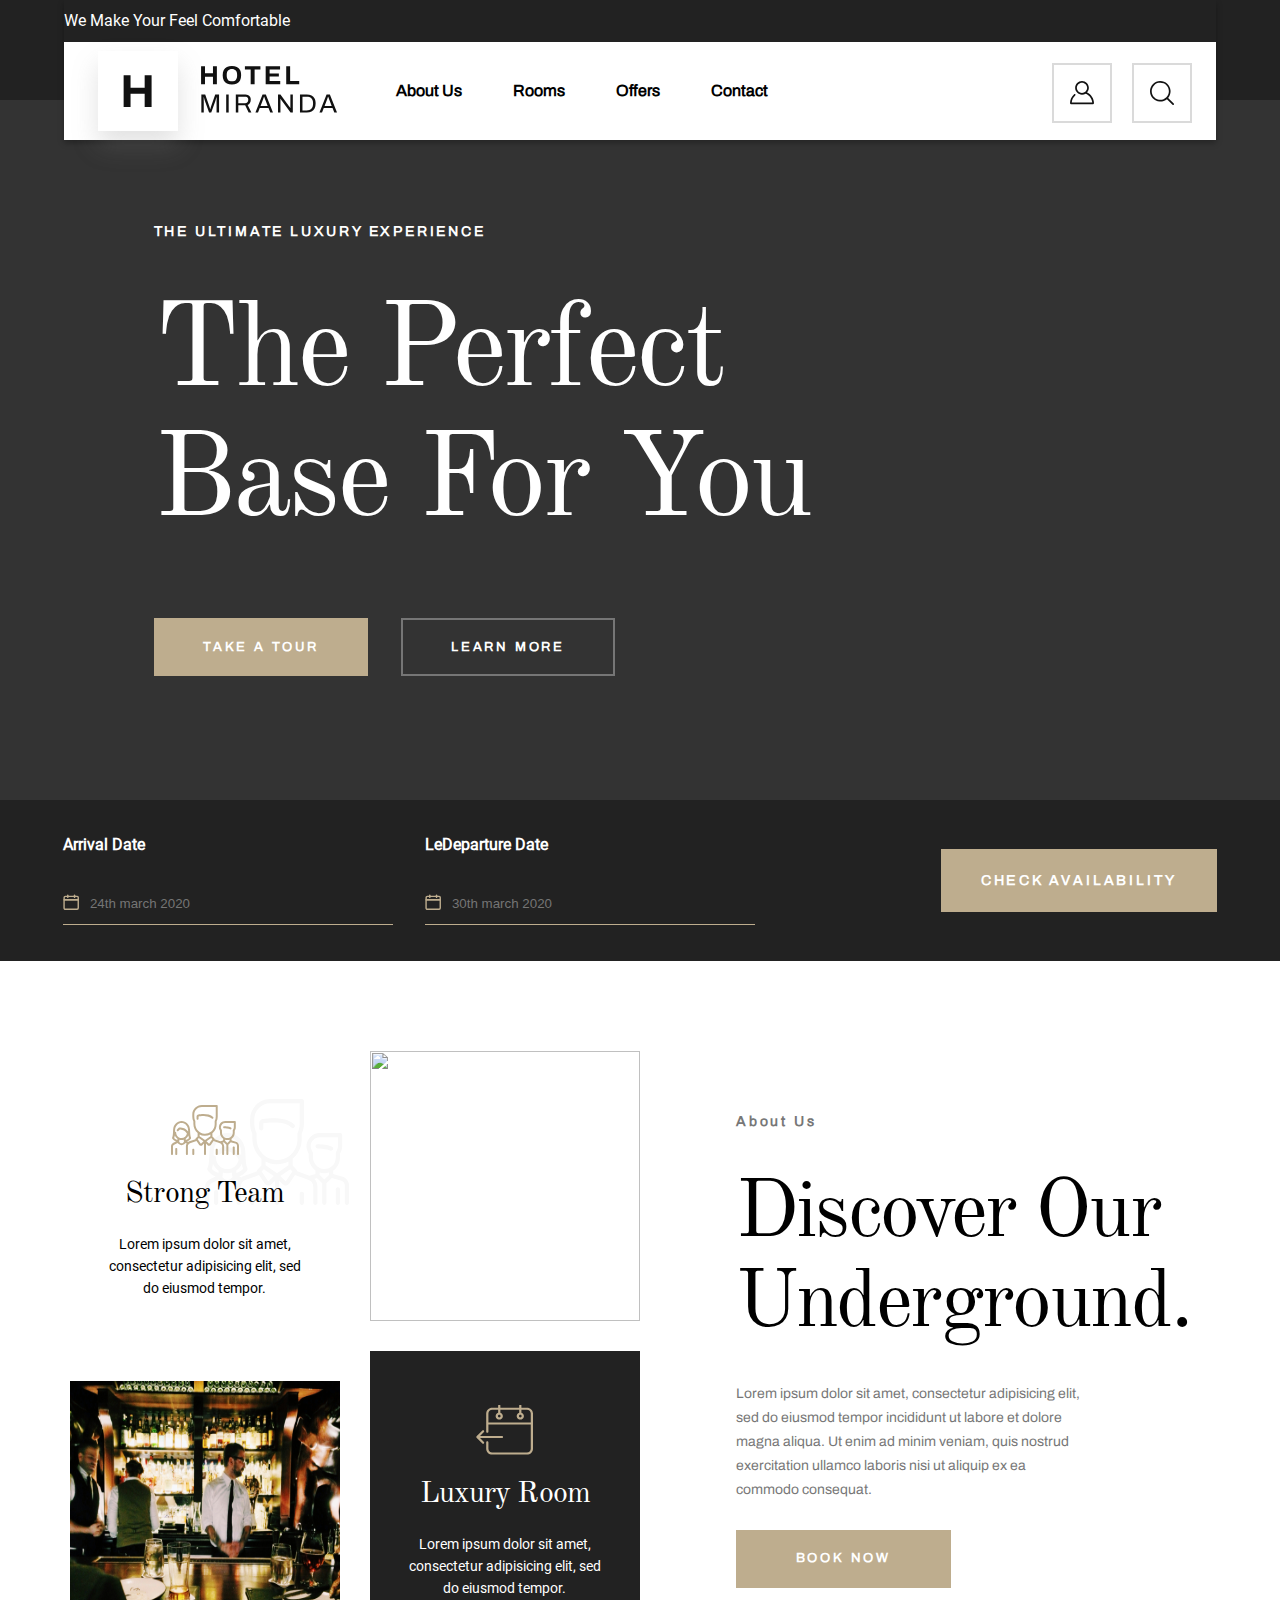
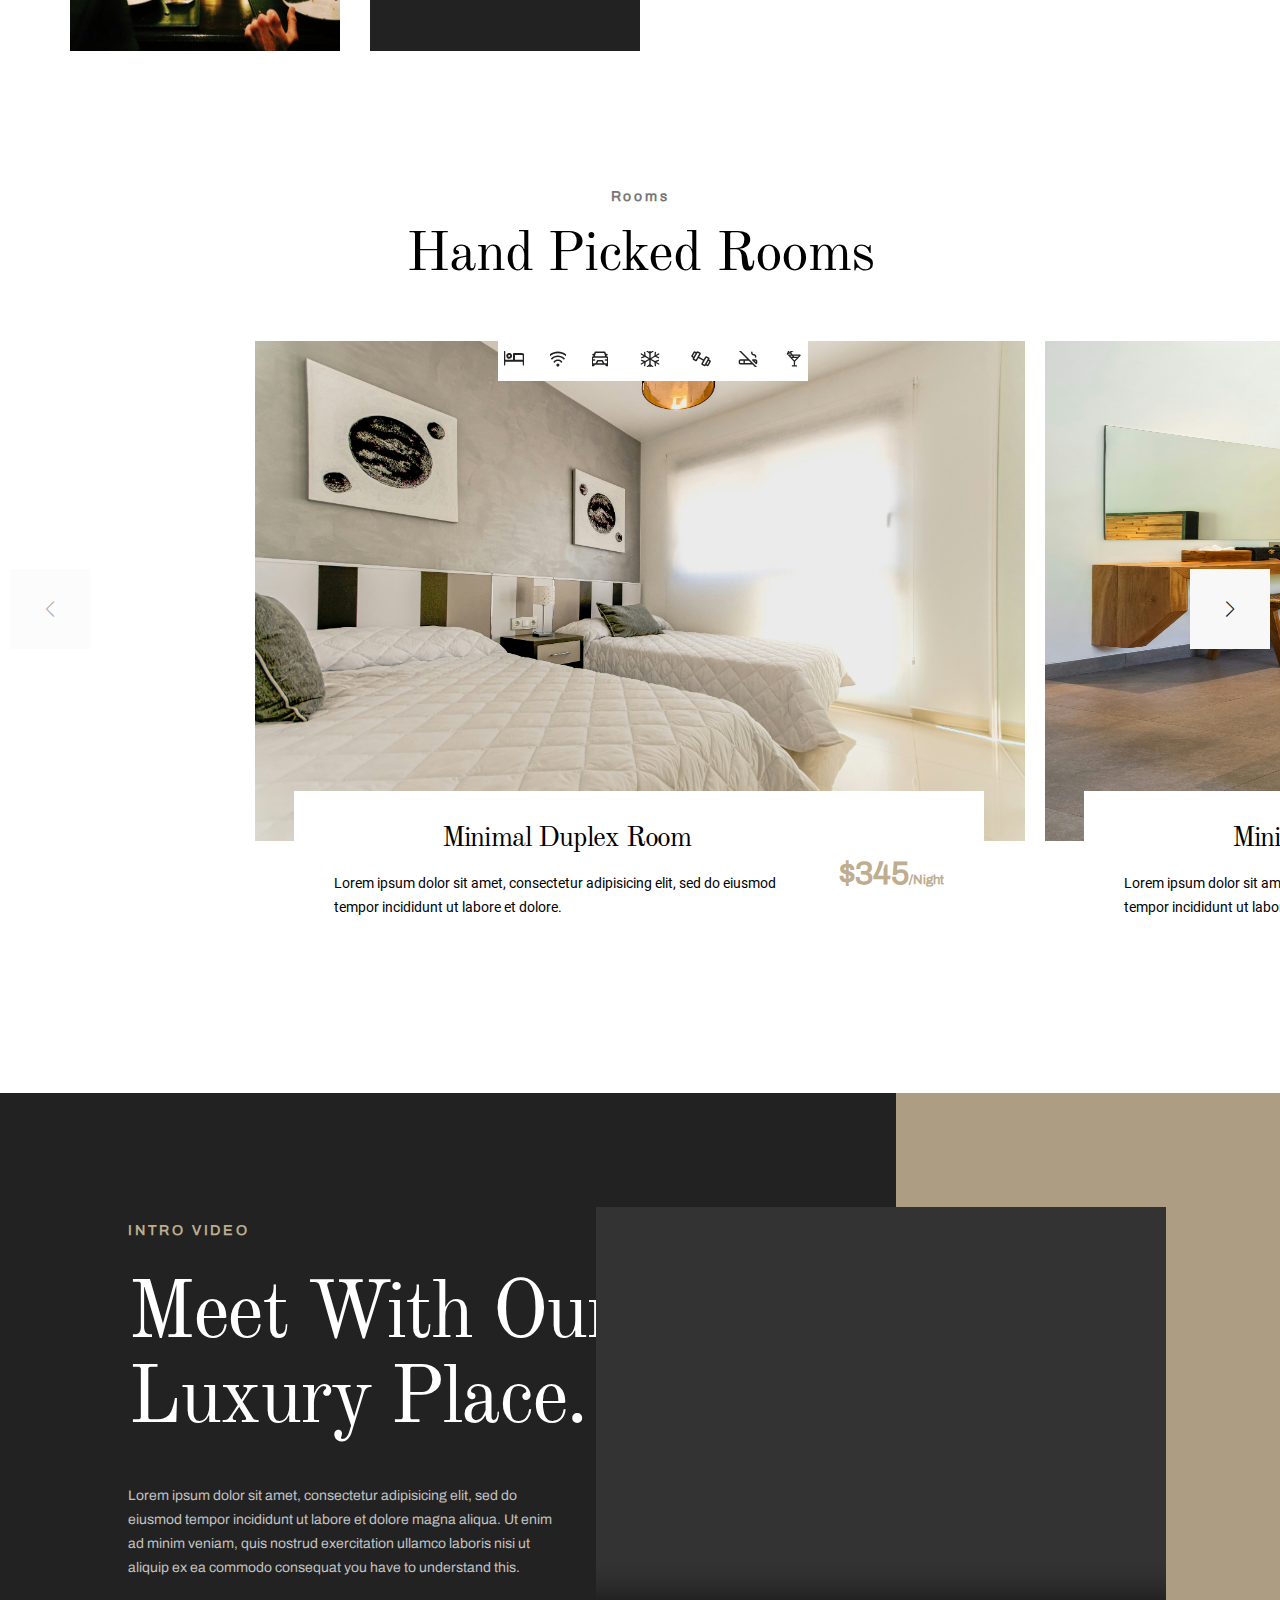
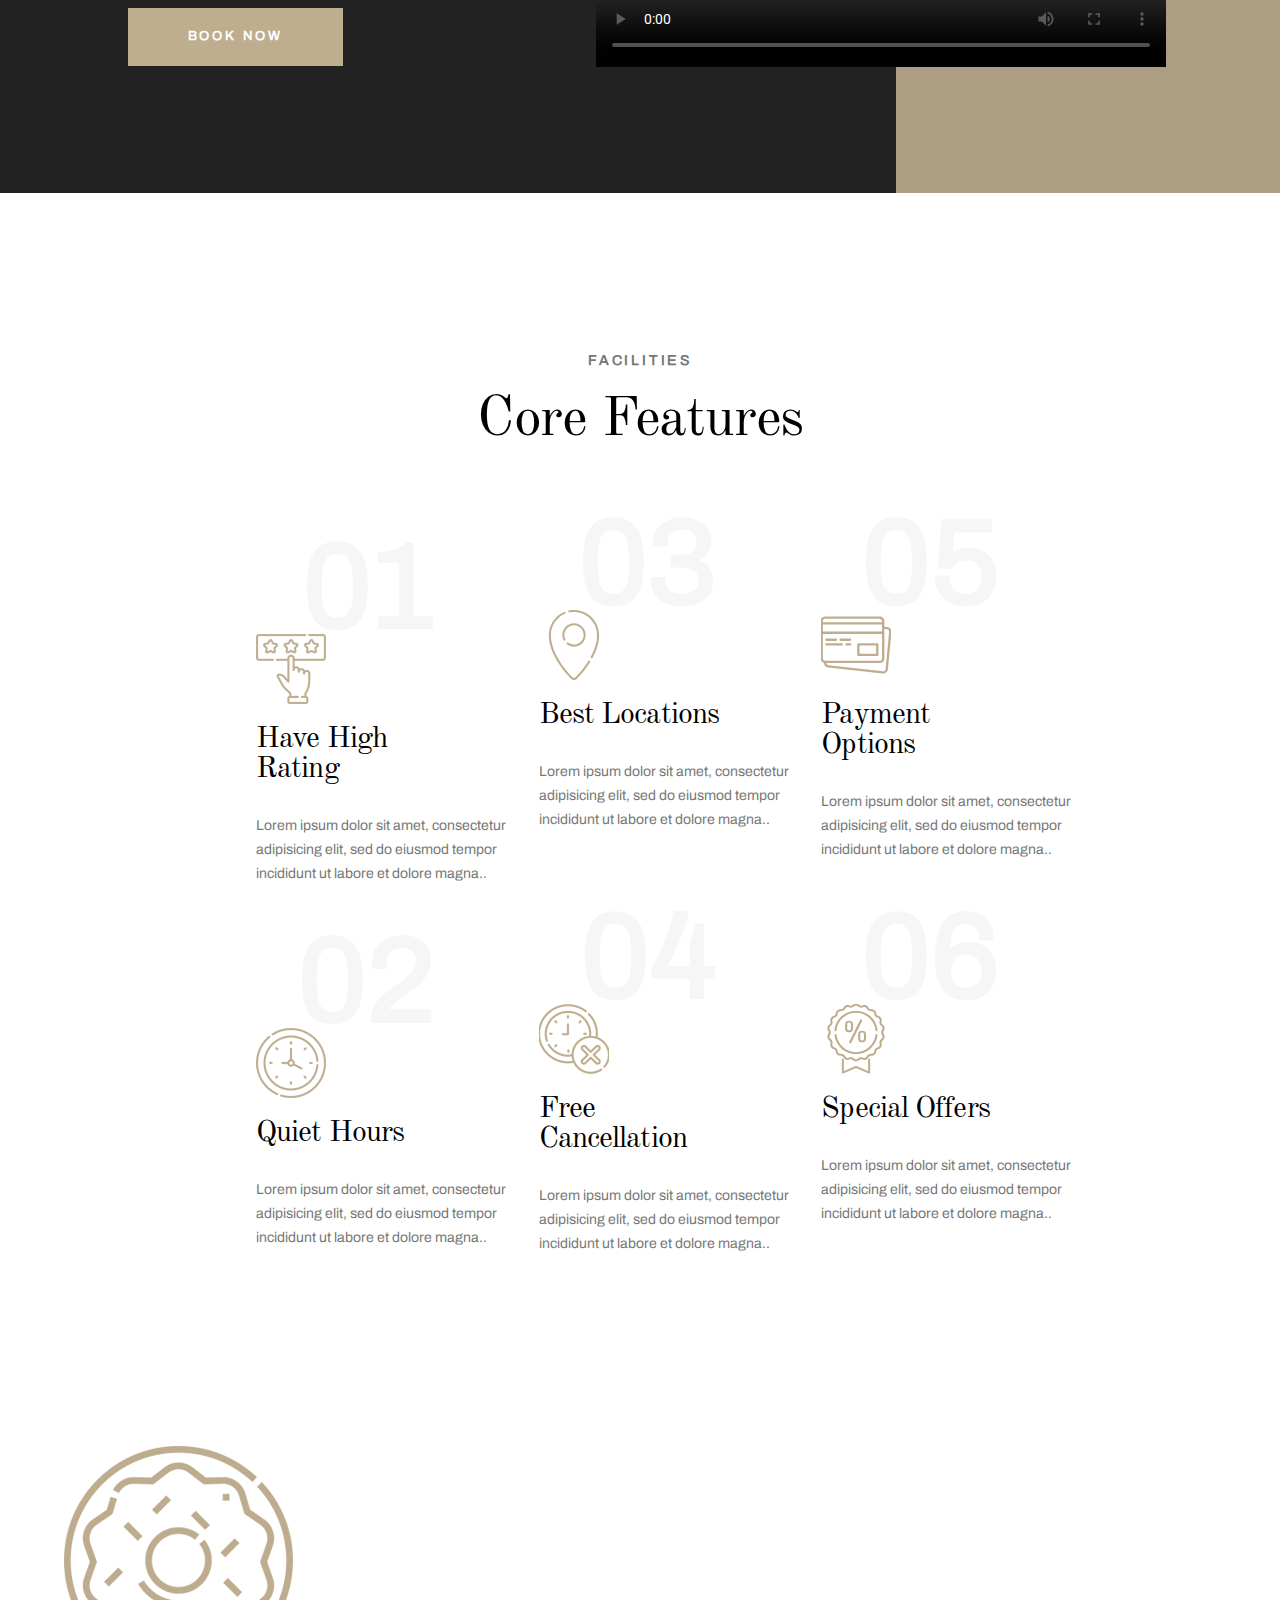
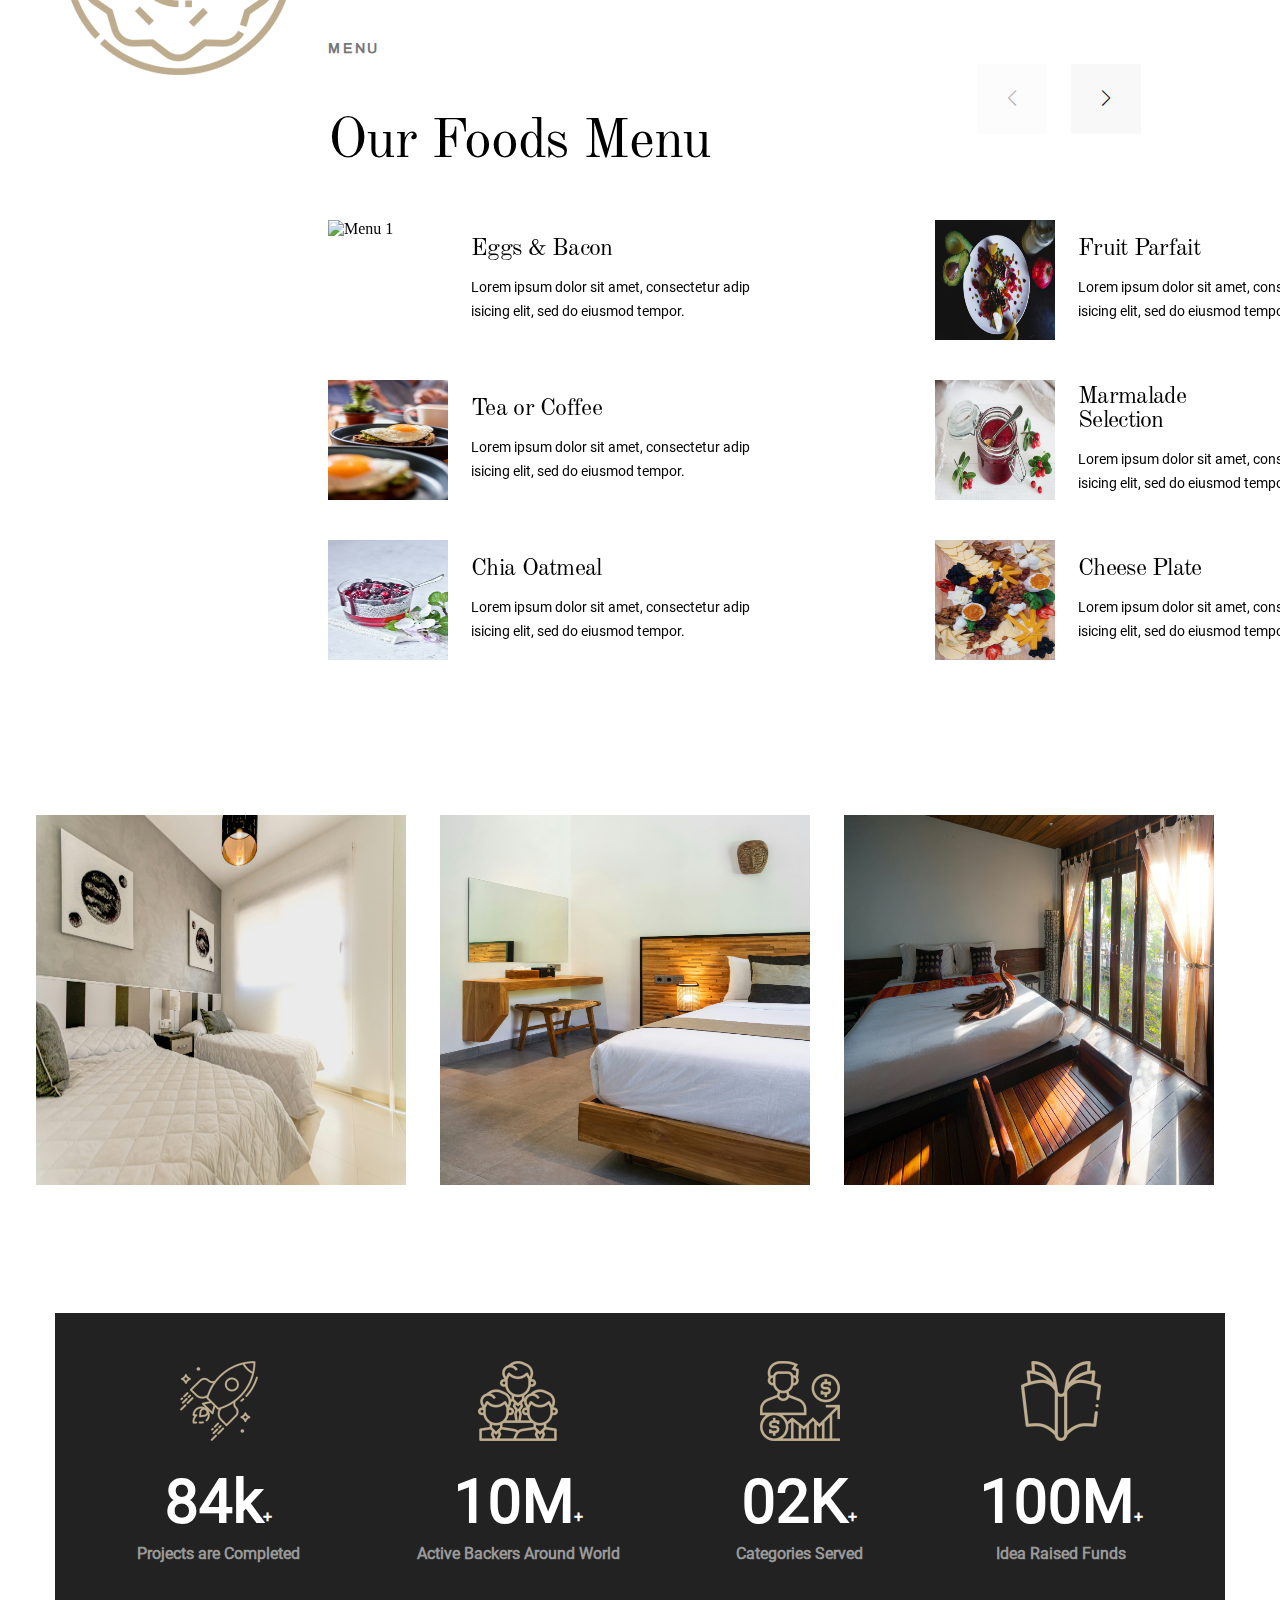
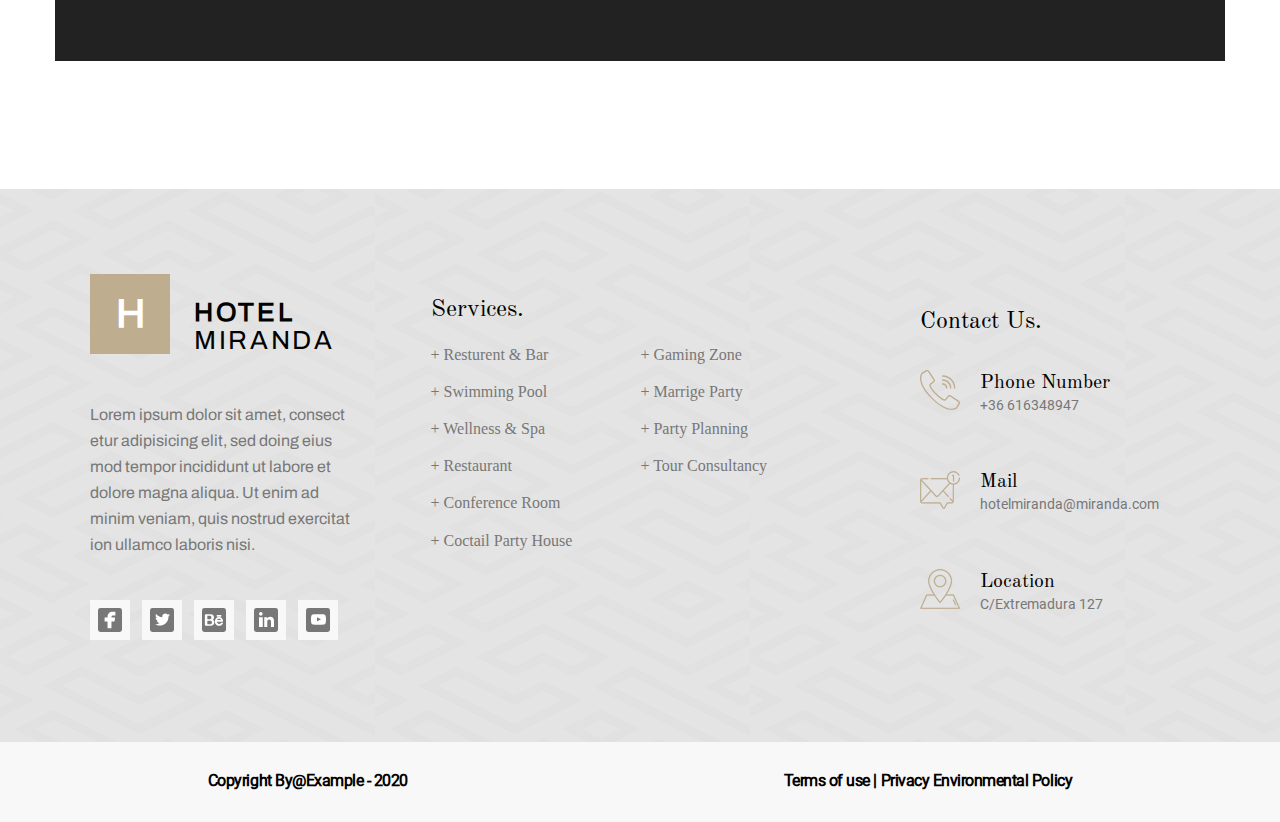
==== commit a072c17a: "Responsive Escritorio - Home Page Sliders" ====
--- a/index.html
+++ b/index.html
@@ -373,7 +373,7 @@
 
         <div class="swiperMenu">
             <div class="swiper-wrapper">
-                <div class="swiper-slide">
+                <div class="swiper-slide slide-width">
                     <div class="menuinfo">
                         <div class="menuinfo__contentimg">
                             <img class="menuinfo__contentimg__img" src="./sources/imgs/menu1.jpg" alt="Menu 1"/>
@@ -382,9 +382,10 @@
                             <h2 class="menuinfo__contenttxt__tit">Eggs & Bacon</h2>
                             <p class="menuinfo__contenttxt__p">Lorem ipsum dolor sit amet, consectetur adip isicing elit, sed do eiusmod tempor.</p>
                         </div>
-                    </div>
-                </div>
-                <div class="swiper-slide">
+                        <img class="menuinfo__contenttxt__img" src="./sources/imgs/menuflecha.svg" alt="more information">
+                    </div>
+                </div>
+                <div class="swiper-slide slide-width">
                     <div class="menuinfo">
                         <div class="menuinfo__contentimg">
                             <img class="menuinfo__contentimg__img" src="./sources/imgs/menu2.jpg" alt="Menu 2"/>
@@ -393,9 +394,10 @@
                             <h2 class="menuinfo__contenttxt__tit">Tea or Coffee</h2>
                             <p class="menuinfo__contenttxt__p">Lorem ipsum dolor sit amet, consectetur adip isicing elit, sed do eiusmod tempor.</p>
                         </div>
-                    </div>
-                </div>
-                <div class="swiper-slide">
+                        <img class="menuinfo__contenttxt__img" src="./sources/imgs/menuflecha.svg" alt="more information">
+                    </div>
+                </div>
+                <div class="swiper-slide slide-width">
                     <div class="menuinfo">
                         <div class="menuinfo__contentimg">
                             <img class="menuinfo__contentimg__img" src="./sources/imgs/menu3.jpg" alt="Menu 3"/>
@@ -404,9 +406,10 @@
                             <h2 class="menuinfo__contenttxt__tit">Chia Oatmeal</h2>
                             <p class="menuinfo__contenttxt__p">Lorem ipsum dolor sit amet, consectetur adip isicing elit, sed do eiusmod tempor.</p>
                         </div>
-                    </div>
-                </div>
-                <div class="swiper-slide">
+                        <img class="menuinfo__contenttxt__img" src="./sources/imgs/menuflecha.svg" alt="more information">
+                    </div>
+                </div>
+                <div class="swiper-slide slide-width">
                     <div class="menuinfo">
                         <div class="menuinfo__contentimg">
                             <img class="menuinfo__contentimg__img" src="./sources/imgs/menu4.jpg" alt="Menu 4"/>
@@ -415,9 +418,10 @@
                             <h2 class="menuinfo__contenttxt__tit">Fruit Parfait</h2>
                             <p class="menuinfo__contenttxt__p">Lorem ipsum dolor sit amet, consectetur adip isicing elit, sed do eiusmod tempor.</p>
                         </div>
-                    </div>
-                </div>
-                <div class="swiper-slide">
+                        <img class="menuinfo__contenttxt__img" src="./sources/imgs/menuflecha.svg" alt="more information">
+                    </div>
+                </div>
+                <div class="swiper-slide slide-width">
                     <div class="menuinfo">
                         <div class="menuinfo__contentimg">
                             <img class="menuinfo__contentimg__img" src="./sources/imgs/menu5.jpg" alt="Menu 5"/>
@@ -426,9 +430,10 @@
                             <h2 class="menuinfo__contenttxt__tit">Marmalade Selection</h2>
                             <p class="menuinfo__contenttxt__p">Lorem ipsum dolor sit amet, consectetur adip isicing elit, sed do eiusmod tempor.</p>
                         </div>
-                    </div>
-                </div>
-                <div class="swiper-slide">
+                        <img class="menuinfo__contenttxt__img" src="./sources/imgs/menuflecha.svg" alt="more information">
+                    </div>
+                </div>
+                <div class="swiper-slide slide-width">
                     <div class="menuinfo">
                         <div class="menuinfo__contentimg">
                             <img class="menuinfo__contentimg__img" src="./sources/imgs/menu6.jpg" alt="Menu 6"/>
@@ -437,11 +442,51 @@
                             <h2 class="menuinfo__contenttxt__tit">Cheese Plate</h2>
                             <p class="menuinfo__contenttxt__p">Lorem ipsum dolor sit amet, consectetur adip isicing elit, sed do eiusmod tempor.</p>
                         </div>
-                    </div>
-                </div>
-            </div>
-            <div class="swiper-button-prev posback"></div>
-            <div class="swiper-button-next posnext"></div>
+                        <img class="menuinfo__contenttxt__img" src="./sources/imgs/menuflecha.svg" alt="more information">
+                    </div>
+                </div>
+                <div class="swiper-slide slide-width">
+                    <div class="menuinfo">
+                        <div class="menuinfo__contentimg">
+                            <img class="menuinfo__contentimg__img" src="./sources/imgs/menu1.jpg" alt="Menu 1"/>
+                        </div>
+                        <div class="menuinfo__contenttxt">
+                            <h2 class="menuinfo__contenttxt__tit">Eggs & Bacon</h2>
+                            <p class="menuinfo__contenttxt__p">Lorem ipsum dolor sit amet, consectetur adip isicing elit, sed do eiusmod tempor.</p>
+                        </div>
+                        <img class="menuinfo__contenttxt__img" src="./sources/imgs/menuflecha.svg" alt="more information">
+                    </div>
+                </div>
+                <div class="swiper-slide slide-width">
+                    <div class="menuinfo">
+                        <div class="menuinfo__contentimg">
+                            <img class="menuinfo__contentimg__img" src="./sources/imgs/menu2.jpg" alt="Menu 2"/>
+                        </div>
+                        <div class="menuinfo__contenttxt">
+                            <h2 class="menuinfo__contenttxt__tit">Tea or Coffee</h2>
+                            <p class="menuinfo__contenttxt__p">Lorem ipsum dolor sit amet, consectetur adip isicing elit, sed do eiusmod tempor.</p>
+                        </div>
+                        <img class="menuinfo__contenttxt__img" src="./sources/imgs/menuflecha.svg" alt="more information">
+                    </div>
+                </div>
+                <div class="swiper-slide slide-width">
+                    <div class="menuinfo">
+                        <div class="menuinfo__contentimg">
+                            <img class="menuinfo__contentimg__img" src="./sources/imgs/menu3.jpg" alt="Menu 3"/>
+                        </div>
+                        <div class="menuinfo__contenttxt">
+                            <h2 class="menuinfo__contenttxt__tit">Chia Oatmeal</h2>
+                            <p class="menuinfo__contenttxt__p">Lorem ipsum dolor sit amet, consectetur adip isicing elit, sed do eiusmod tempor.</p>
+                        </div>
+                        <img class="menuinfo__contenttxt__img" src="./sources/imgs/menuflecha.svg" alt="more information">
+                    </div>
+                </div>
+            </div>
+
+            <div class="contentnavigation">
+                <div class="swiper-button-prev posback"></div>
+                <div class="swiper-button-next posnext"></div>
+            </div>
         </div>
     </section>
 
@@ -457,6 +502,20 @@
             </div>
         </div>
         <div class="swiper-pagination paginationStandar"></div>
+    </div>
+
+    <div class="swiperNormall">
+        <div class="normalaux">
+            <div class="swiperNormall__imgcontent">
+                <img class="swiperNormall__imgcontent__img" src="./sources/imgs/room1.jpg" alt="Room 1"/>
+            </div>
+            <div class="swiperNormall__imgcontent">
+                <img class="swiperNormall__imgcontent__img" src="./sources/imgs/room2.jpg" alt="Room 2"/>
+            </div>
+            <div class="swiperNormall__imgcontent">
+                <img class="swiperNormall__imgcontent__img" src="./sources/imgs/room3.jpg" alt="Room 3"/>
+            </div>
+        </div>
     </div>
 
     <!--Estadisticas-->
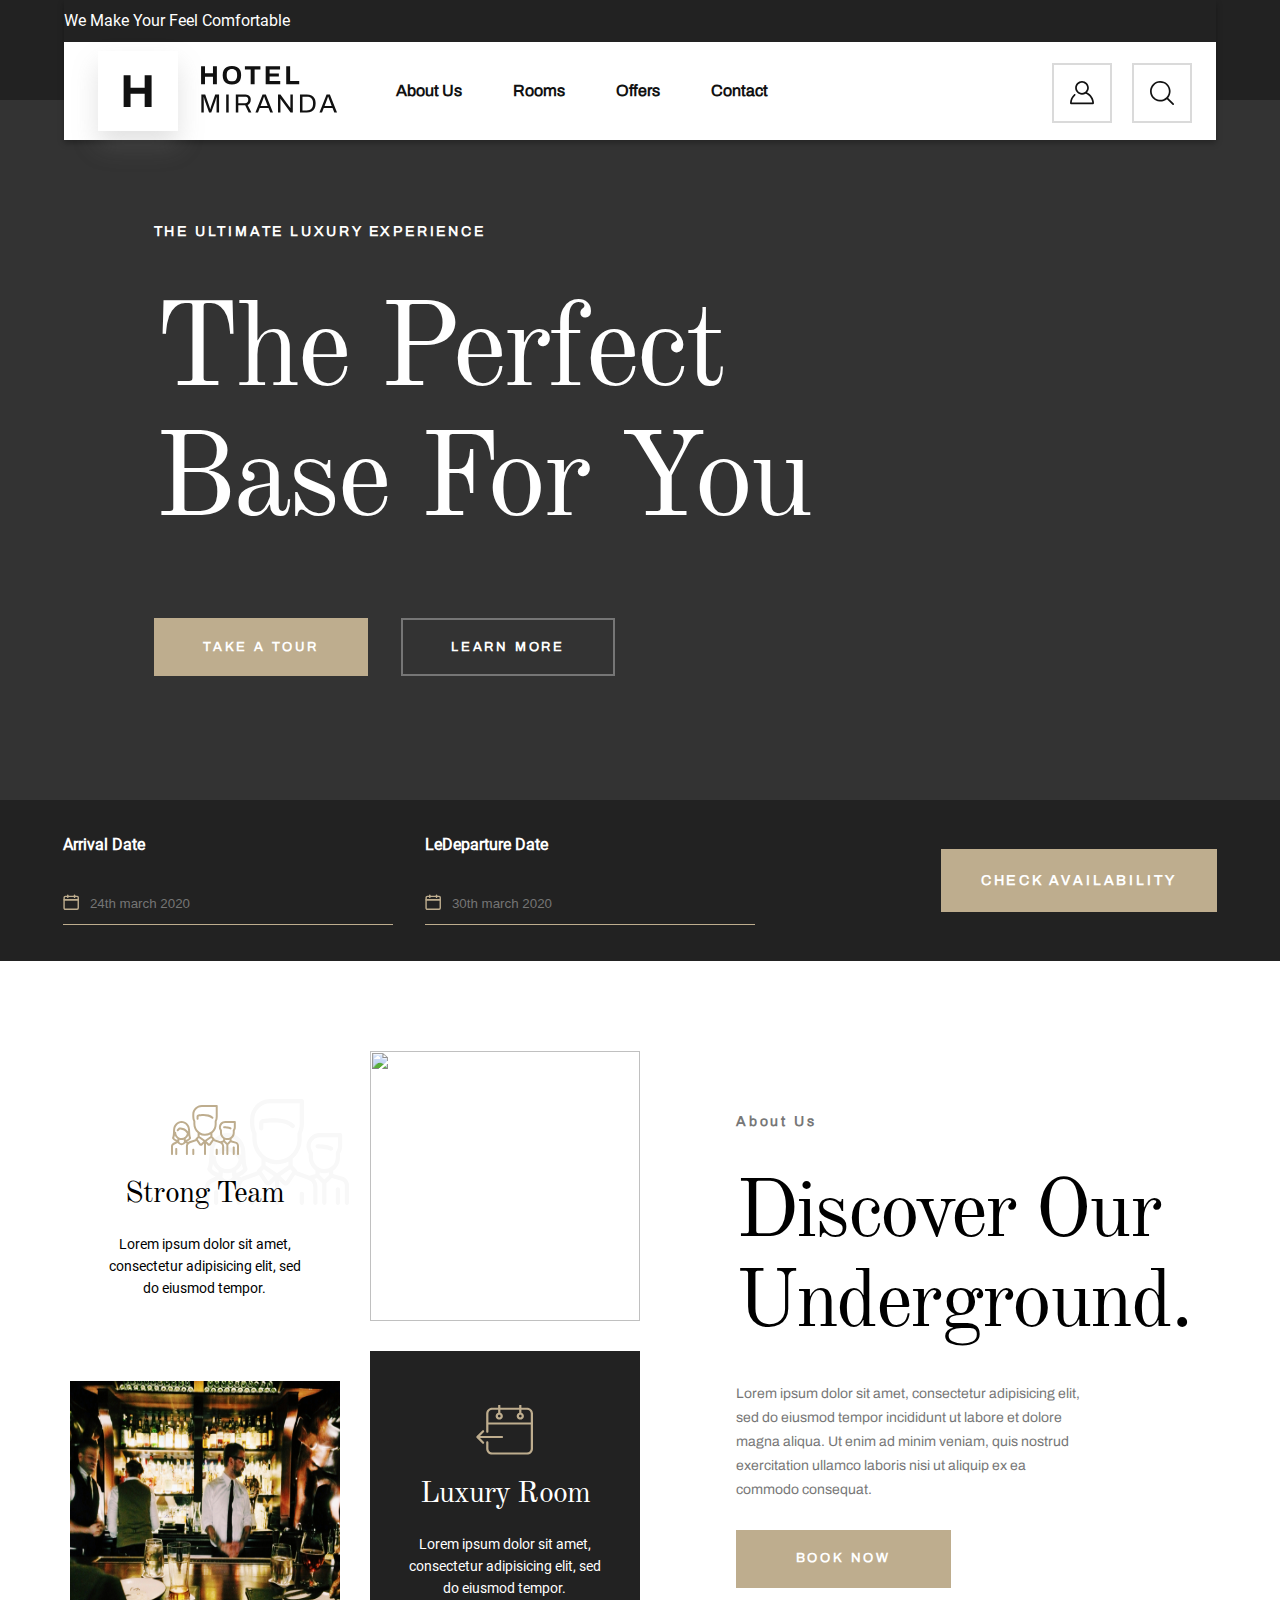
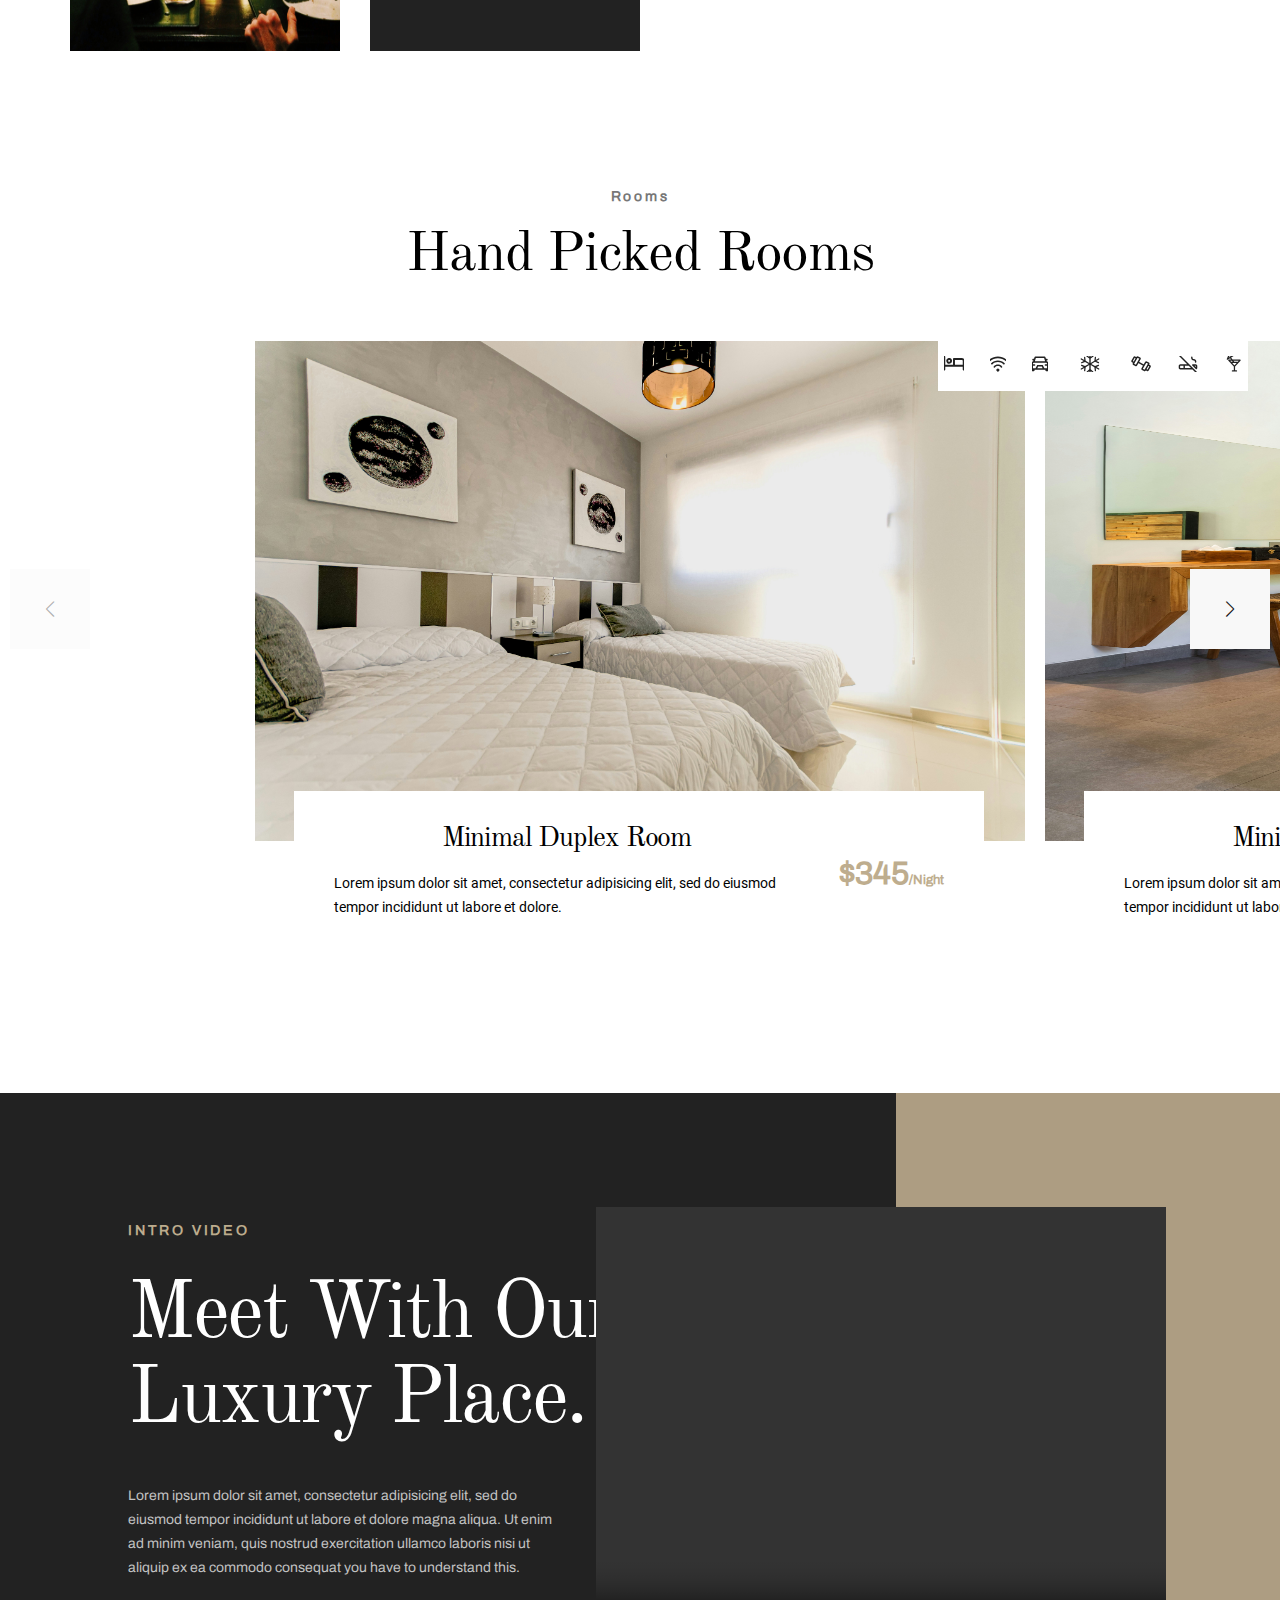
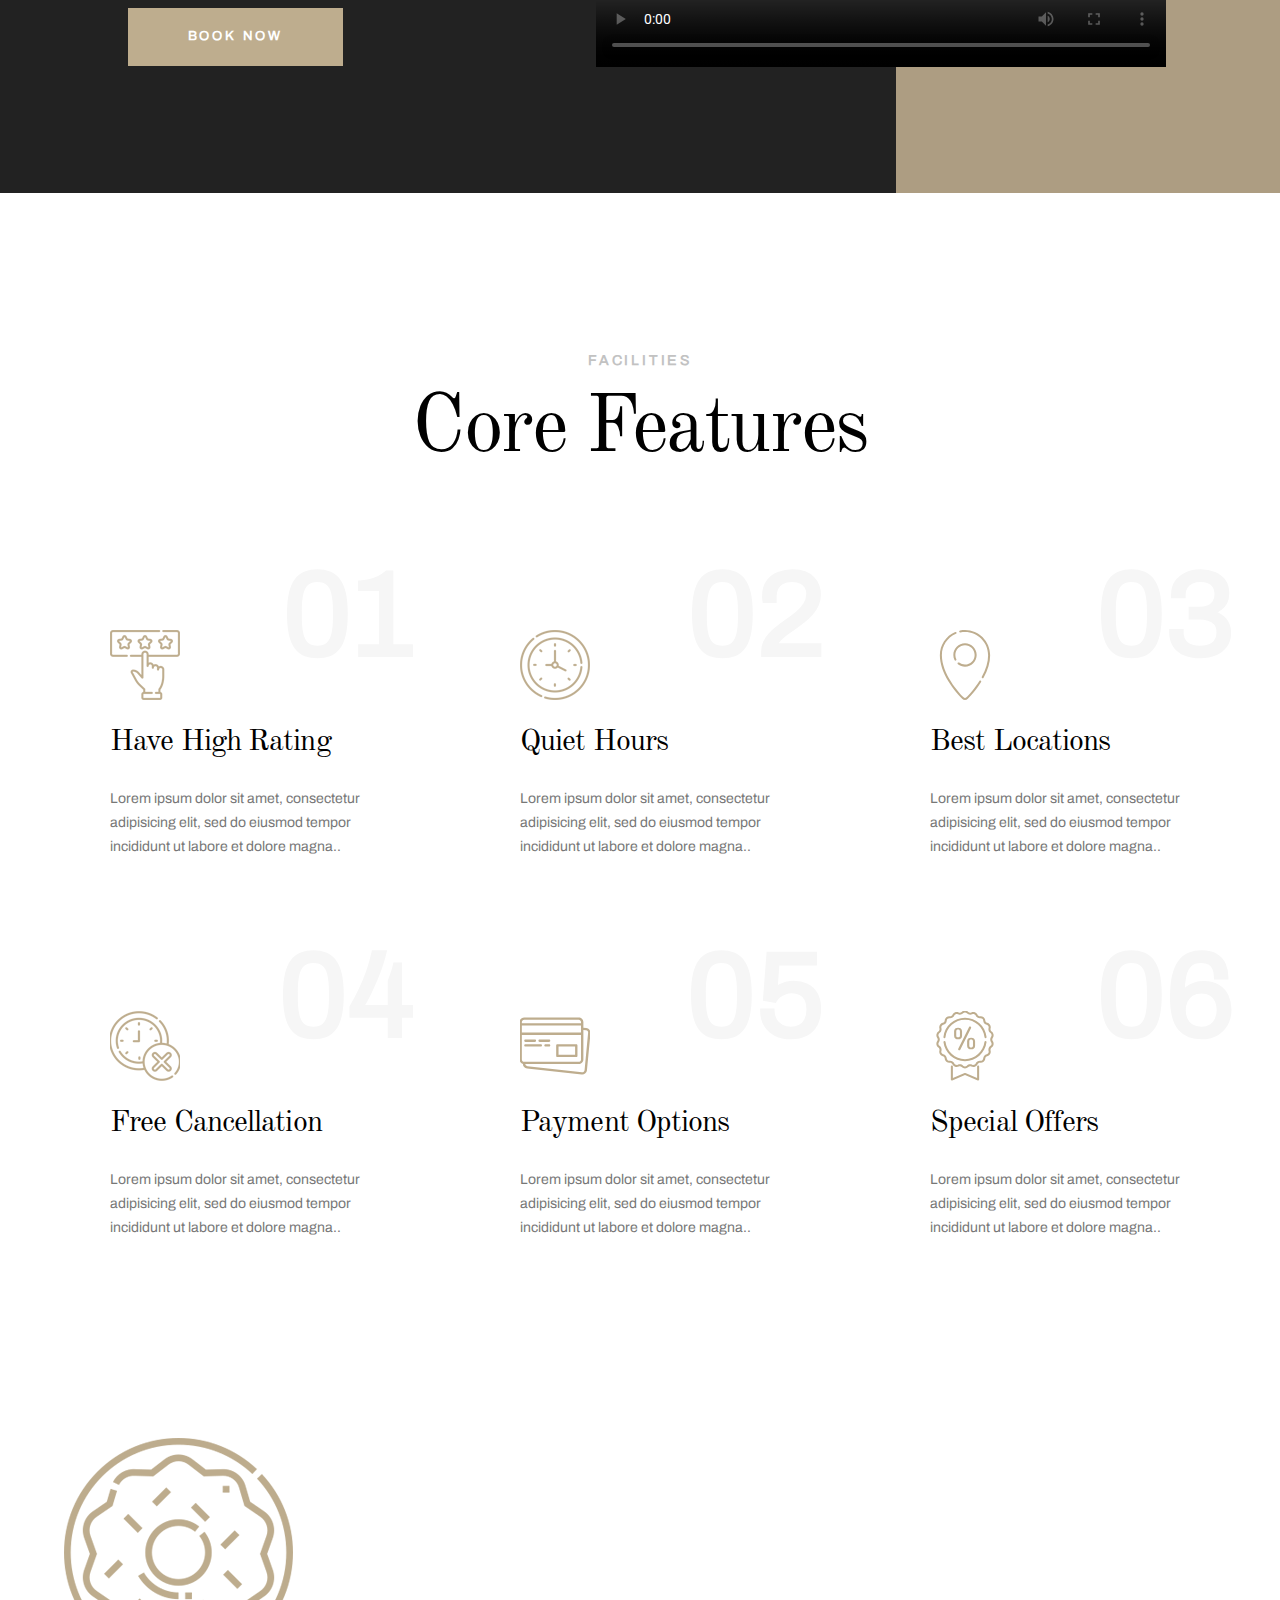
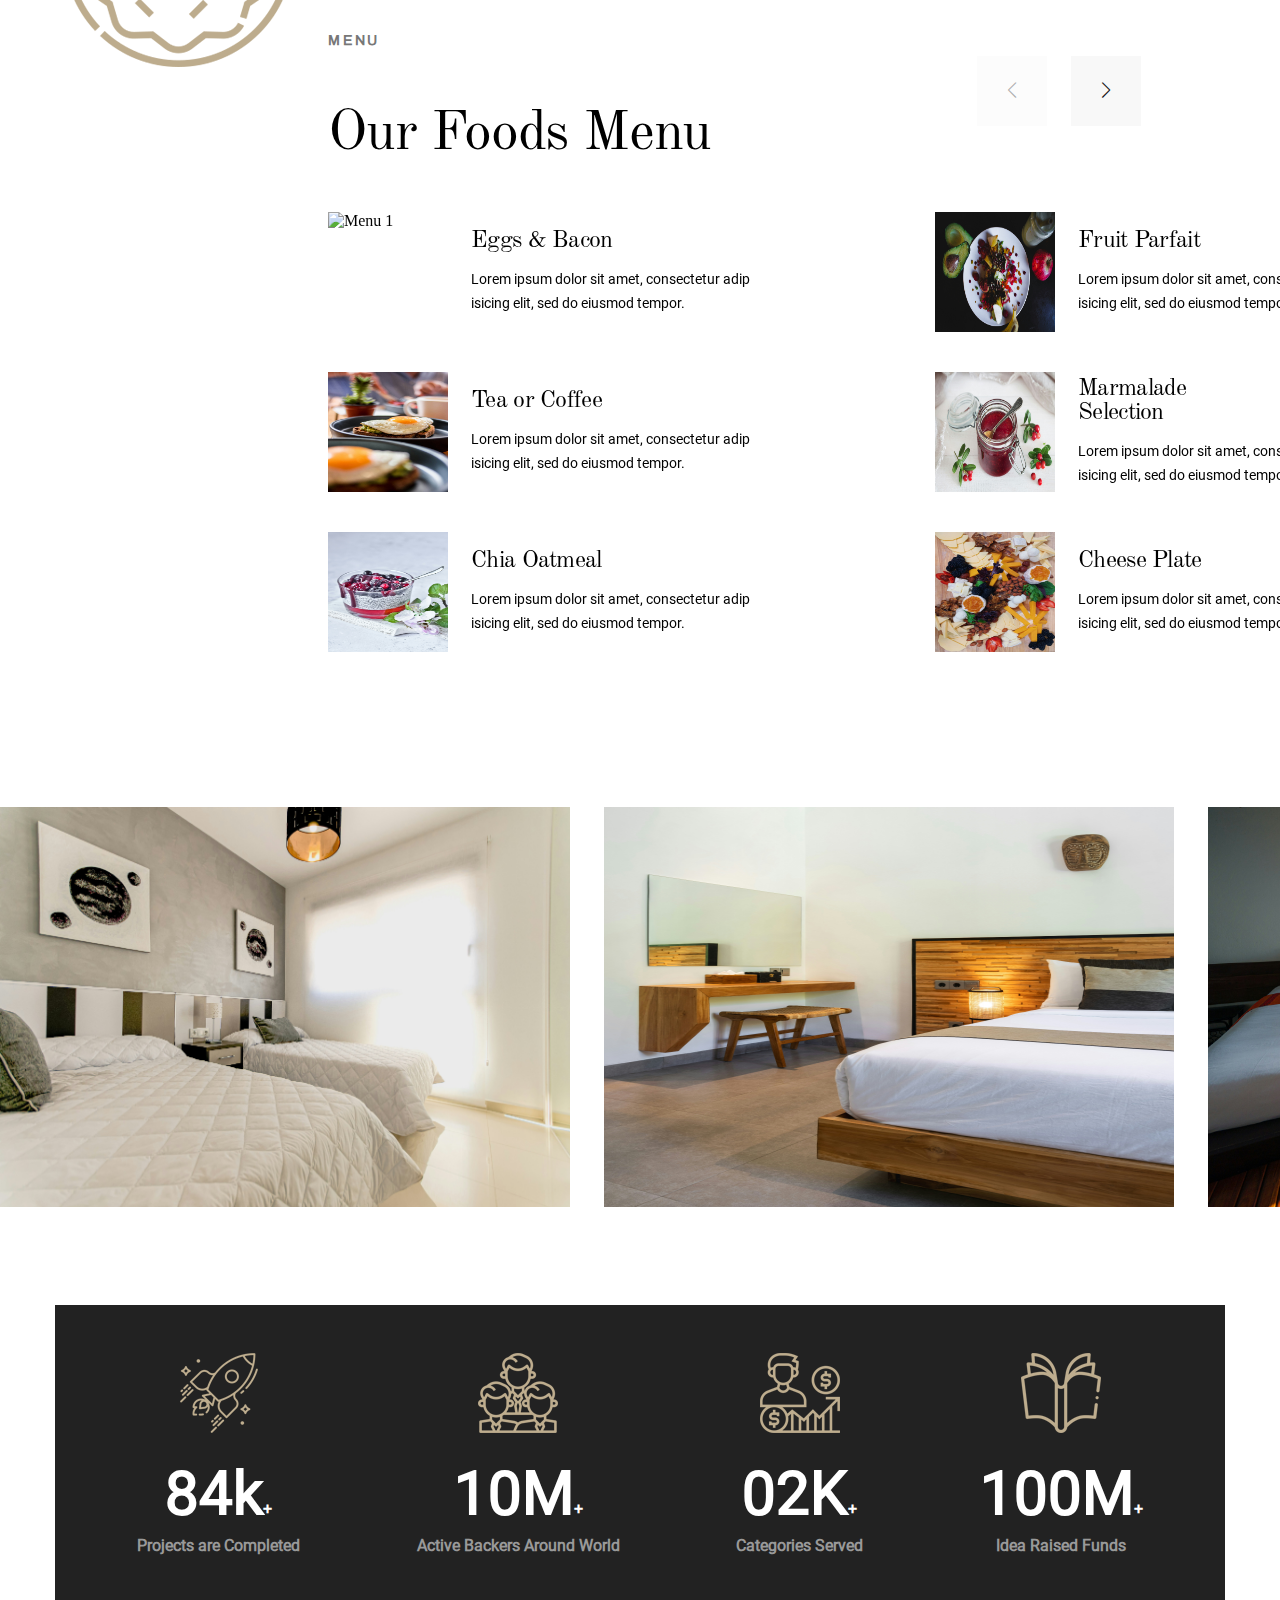
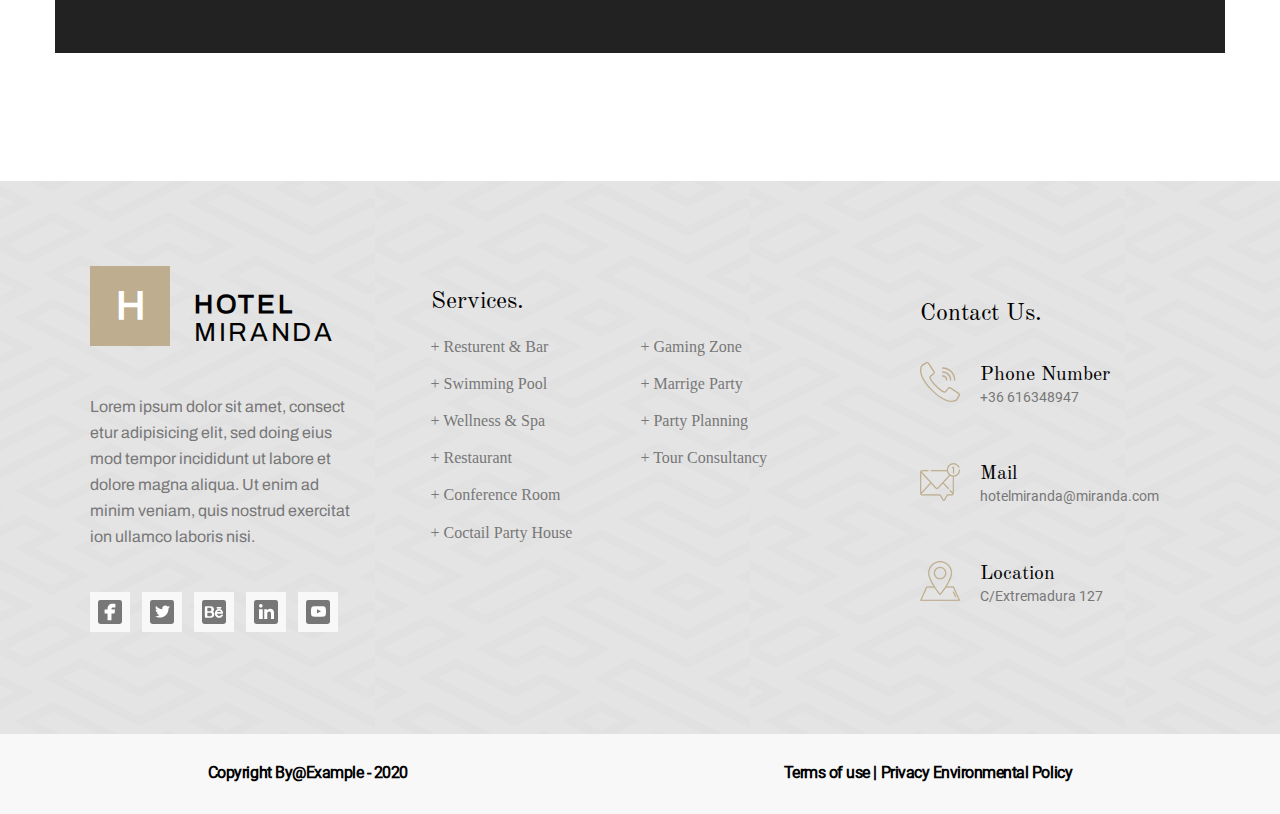
==== commit ebe42019: "Responsive Escritorio - Offers rooms" ====
--- a/index.html
+++ b/index.html
@@ -39,10 +39,10 @@
             </div>
             <!--Nav-->
             <div class="navMenu">
-                <div class="navMenu__about">About Us</div>
-                <div class="navMenu__rooms">Rooms</div>
-                <div class="navMenu__offers">Offers</div>
-                <div class="navMenu__contact">Contact</div> 
+                <div class="navMenu__about"><a href="./app/pages/about.html">About Us</a></div>
+                <div class="navMenu__rooms"><a href="./app/pages/room.html">Rooms</a></div>
+                <div class="navMenu__offers"><a href="./app/pages/offers.html">Offers</a></div>
+                <div class="navMenu__contact"><a href="./app/pages/contact.html">Contact</a></div> 
             </div>                  
             <!--iconos-->
             <div class="naviconos">
@@ -213,7 +213,7 @@
             <h2 class="video__tit">Meet With Our Luxury Place.</h2>
             <p class="video__p">Lorem ipsum dolor sit amet, consectetur adipisicing elit, sed do eiusmod tempor incididunt ut labore et dolore magna aliqua. Ut enim ad minim veniam, quis nostrud exercitation ullamco laboris nisi ut aliquip ex ea commodo consequat you have to understand this.</p>
             <video class="video__play" width="100%" height="270" controls>
-                <source src="./sources/videos/presentacion.mp4" type="video/mp4">
+                <source src="https://www.youtube.com/watch?v=Bu3Doe45lcU">
                 <p>Video not suported</p>
             </video> 
             <div class="video__btn">BOOK NOW</div>
@@ -293,71 +293,62 @@
         
         <div class="auxfacilities">
             <div>
-                <div class="swiper-slide">
-                    <div class="facilities__card">
-                        <span class="facilities__card__num">01</span>
-                        <div class="facilities__card__img"></div>
-                        <div class="facilities__card__info">
-                            <h2 class="facilities__card__info__tit">Have High Rating</h2>
-                            <p class="facilities__card__info__p">Lorem ipsum dolor sit amet, consectetur adipisicing elit, sed do eiusmod tempor incididunt ut labore et dolore magna..</p>
-                        </div>
-                    </div>
-                </div>
-                <div class="swiper-slide">
-                    <div class="facilities__card">
-                        <span class="facilities__card__num">02</span>
-                        <div class="facilities__card__img2"></div>
-                        <div class="facilities__card__info">
-                            <h2 class="facilities__card__info__tit">Quiet Hours</h2>
-                            <p class="facilities__card__info__p">Lorem ipsum dolor sit amet, consectetur adipisicing elit, sed do eiusmod tempor incididunt ut labore et dolore magna..</p>
-                        </div>
-                    </div>
-                </div>
-                <div class="swiper-slide">
-                    <div class="facilities__card">
-                        <span class="facilities__card__num">03</span>
-                        <div class="facilities__card__img3"></div>
-                        <div class="facilities__card__info">
-                            <h2 class="facilities__card__info__tit">Best Locations</h2>
-                            <p class="facilities__card__info__p">Lorem ipsum dolor sit amet, consectetur adipisicing elit, sed do eiusmod tempor incididunt ut labore et dolore magna..</p>
-                        </div>
+                <div class="facilities__card facilities--light">
+                    <span class="facilities__card__num facilities__card__num--light">01</span>
+                    <div class="facilities__card__img"></div>
+                    <div class="facilities__card__info">
+                        <h2 class="facilities__card__info__tit">Have High Rating</h2>
+                        <p class="facilities__card__info__p">Lorem ipsum dolor sit amet, consectetur adipisicing elit, sed do eiusmod tempor incididunt ut labore et dolore magna..</p>
+                    </div>
+                </div>
+                
+                <div class="facilities__card facilities--light">
+                    <span class="facilities__card__num facilities__card__num--light">02</span>
+                    <div class="facilities__card__img2"></div>
+                    <div class="facilities__card__info">
+                        <h2 class="facilities__card__info__tit">Quiet Hours</h2>
+                        <p class="facilities__card__info__p">Lorem ipsum dolor sit amet, consectetur adipisicing elit, sed do eiusmod tempor incididunt ut labore et dolore magna..</p>
+                    </div>
+                </div>
+                
+                <div class="facilities__card facilities--light">
+                    <span class="facilities__card__num facilities__card__num--light">03</span>
+                    <div class="facilities__card__img3"></div>
+                    <div class="facilities__card__info">
+                        <h2 class="facilities__card__info__tit">Best Locations</h2>
+                        <p class="facilities__card__info__p">Lorem ipsum dolor sit amet, consectetur adipisicing elit, sed do eiusmod tempor incididunt ut labore et dolore magna..</p>
                     </div>
                 </div>
             </div>
 
             <div>
-                <div class="swiper-slide">
-                    <div class="facilities__card">
-                        <span class="facilities__card__num">04</span>
-                        <div class="facilities__card__img4"></div>
-                        <div class="facilities__card__info">
-                            <h2 class="facilities__card__info__tit">Free Cancellation</h2>
-                            <p class="facilities__card__info__p">Lorem ipsum dolor sit amet, consectetur adipisicing elit, sed do eiusmod tempor incididunt ut labore et dolore magna..</p>
-                        </div>
-                    </div>
-                </div>
-                <div class="swiper-slide">
-                    <div class="facilities__card">
-                        <span class="facilities__card__num">05</span>
-                        <div class="facilities__card__img5"></div>
-                        <div class="facilities__card__info">
-                            <h2 class="facilities__card__info__tit">Payment Options</h2>
-                            <p class="facilities__card__info__p">Lorem ipsum dolor sit amet, consectetur adipisicing elit, sed do eiusmod tempor incididunt ut labore et dolore magna..</p>
-                        </div>
-                    </div>
-                </div>
-                <div class="swiper-slide">
-                    <div class="facilities__card">
-                        <span class="facilities__card__num">06</span>
-                        <div class="facilities__card__img6"></div>
-                        <div class="facilities__card__info">
-                            <h2 class="facilities__card__info__tit">Special Offers</h2>
-                            <p class="facilities__card__info__p">Lorem ipsum dolor sit amet, consectetur adipisicing elit, sed do eiusmod tempor incididunt ut labore et dolore magna..</p>
-                        </div>
-                    </div>
-                </div>
-            </div>
-            
+                <div class="facilities__card facilities--light">
+                    <span class="facilities__card__num facilities__card__num--light">04</span>
+                    <div class="facilities__card__img4"></div>
+                    <div class="facilities__card__info">
+                        <h2 class="facilities__card__info__tit">Free Cancellation</h2>
+                        <p class="facilities__card__info__p">Lorem ipsum dolor sit amet, consectetur adipisicing elit, sed do eiusmod tempor incididunt ut labore et dolore magna..</p>
+                    </div>
+                </div>
+
+                <div class="facilities__card facilities--light">
+                    <span class="facilities__card__num facilities__card__num--light">05</span>
+                    <div class="facilities__card__img5"></div>
+                    <div class="facilities__card__info">
+                        <h2 class="facilities__card__info__tit">Payment Options</h2>
+                        <p class="facilities__card__info__p">Lorem ipsum dolor sit amet, consectetur adipisicing elit, sed do eiusmod tempor incididunt ut labore et dolore magna..</p>
+                    </div>
+                </div>
+                
+                <div class="facilities__card facilities--light">
+                    <span class="facilities__card__num facilities__card__num--light">06</span>
+                    <div class="facilities__card__img6"></div>
+                    <div class="facilities__card__info">
+                        <h2 class="facilities__card__info__tit">Special Offers</h2>
+                        <p class="facilities__card__info__p">Lorem ipsum dolor sit amet, consectetur adipisicing elit, sed do eiusmod tempor incididunt ut labore et dolore magna..</p>
+                    </div>
+                </div>
+            </div>
         </div>
     </section>
 
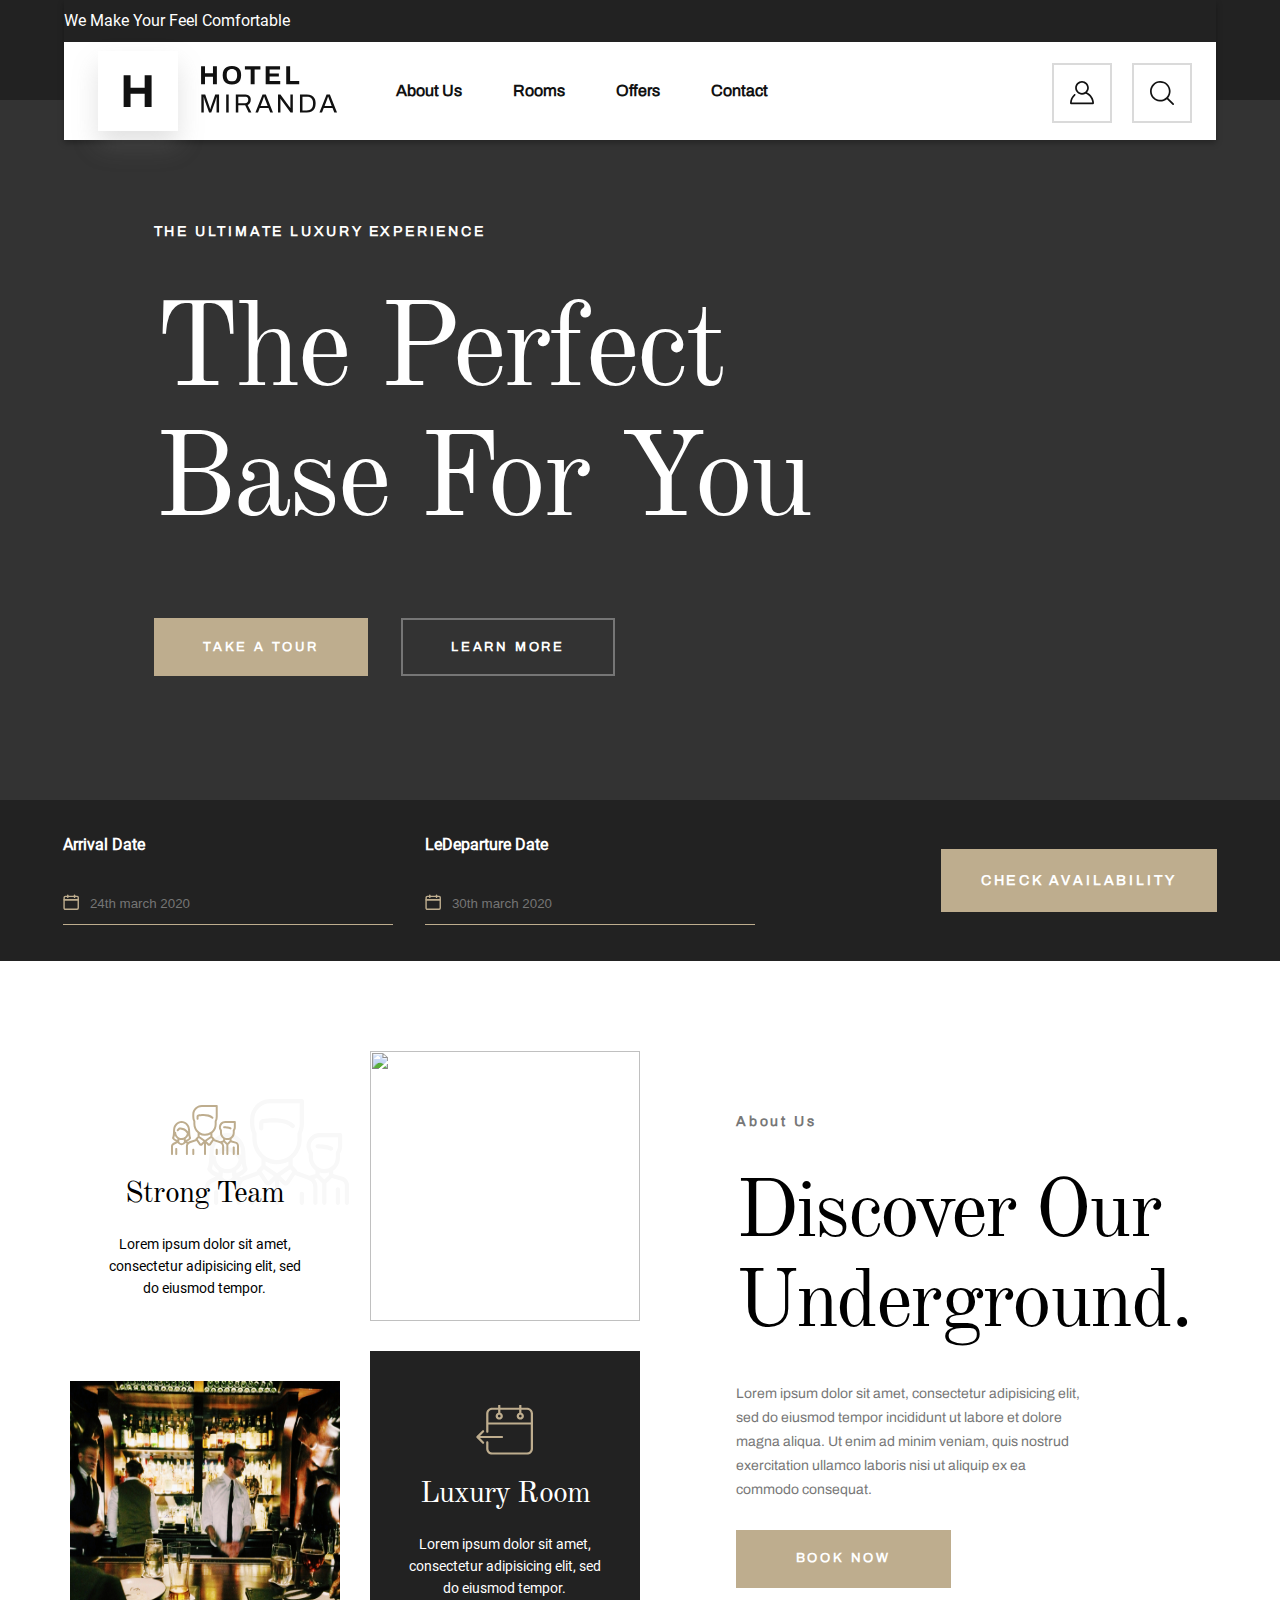
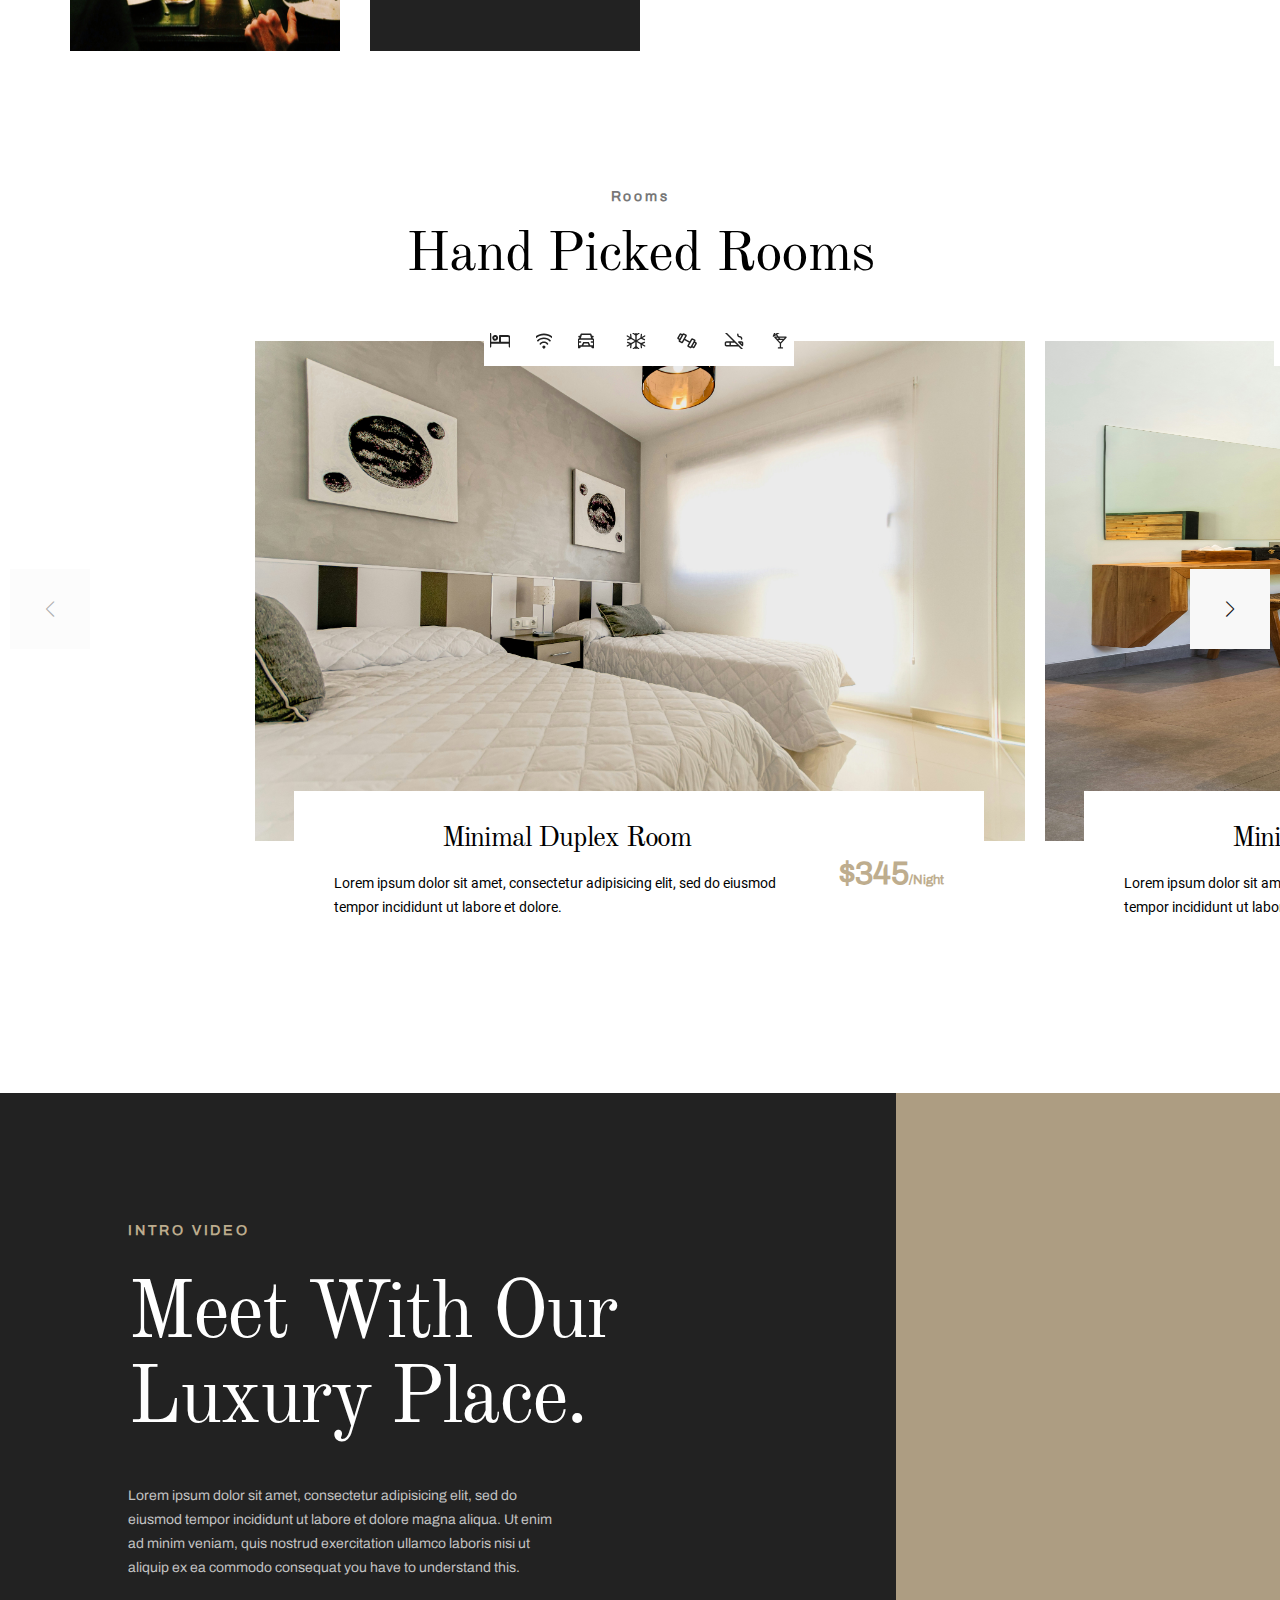
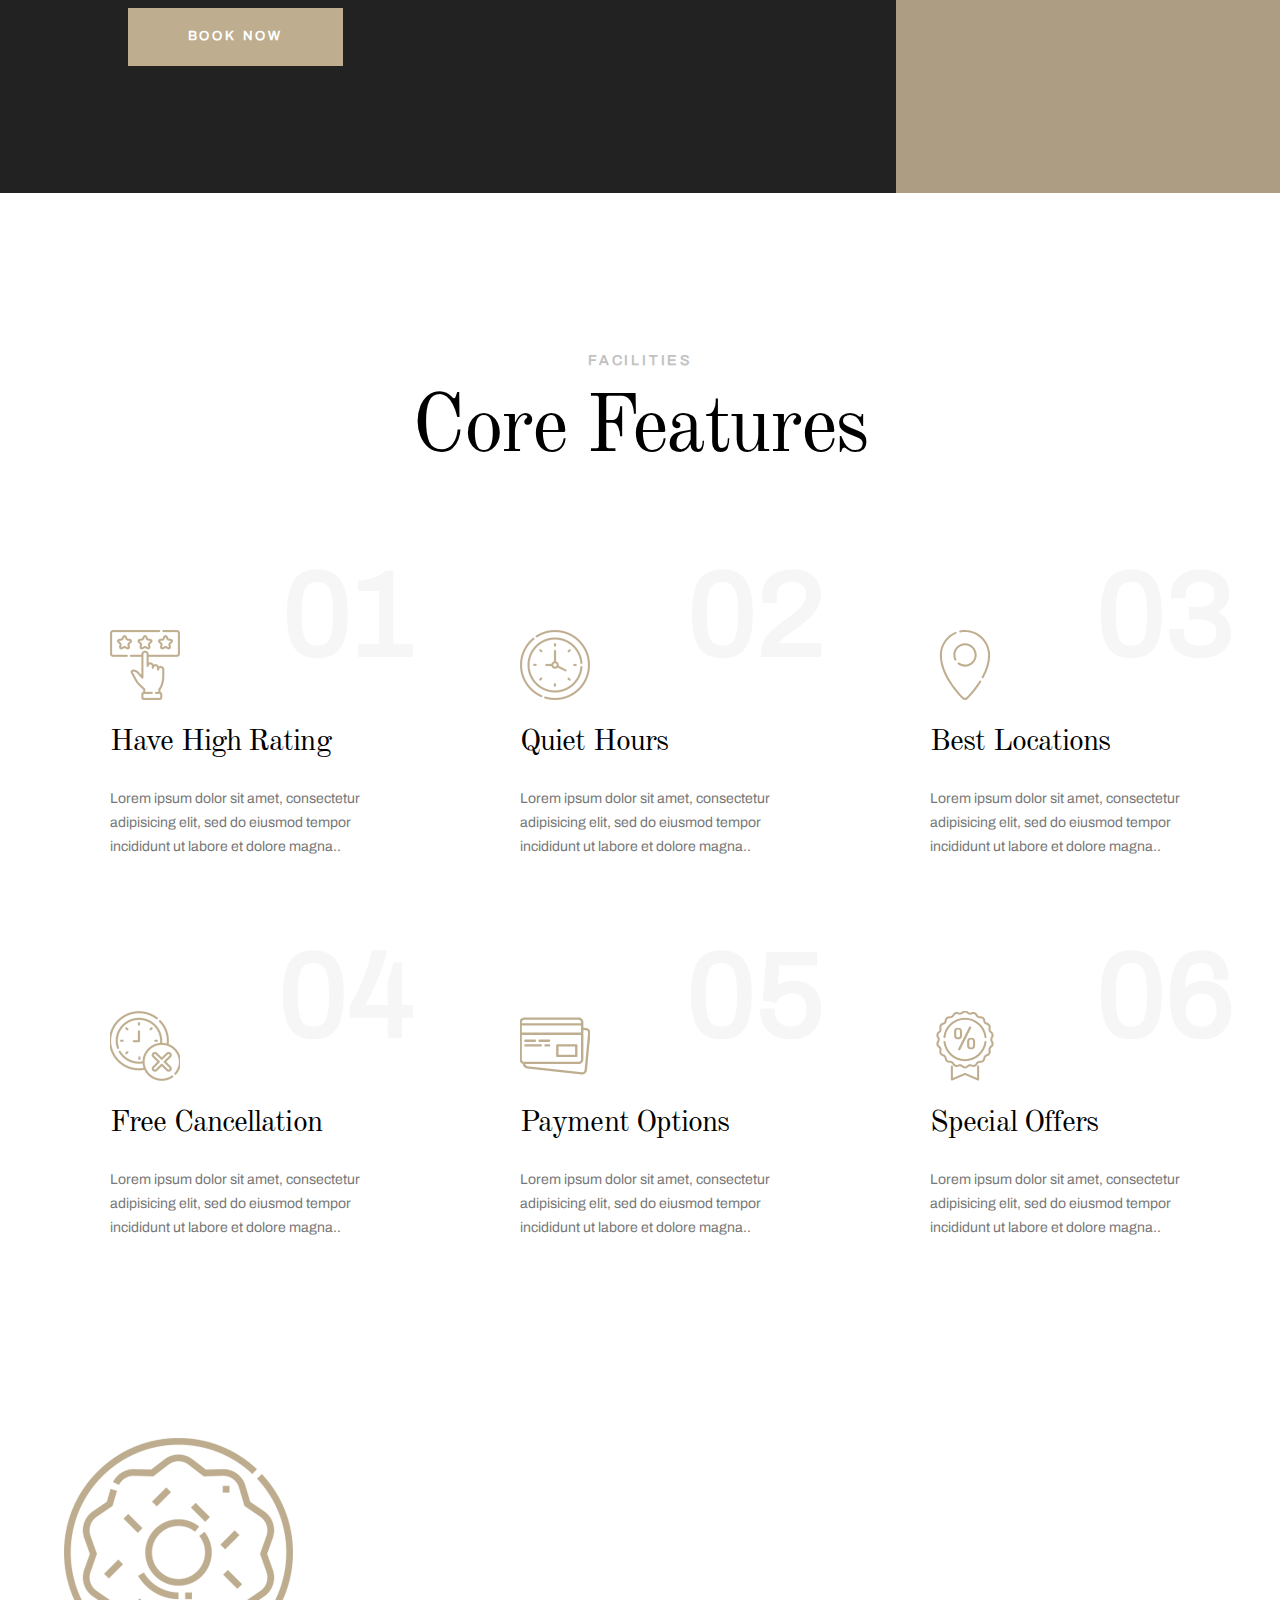
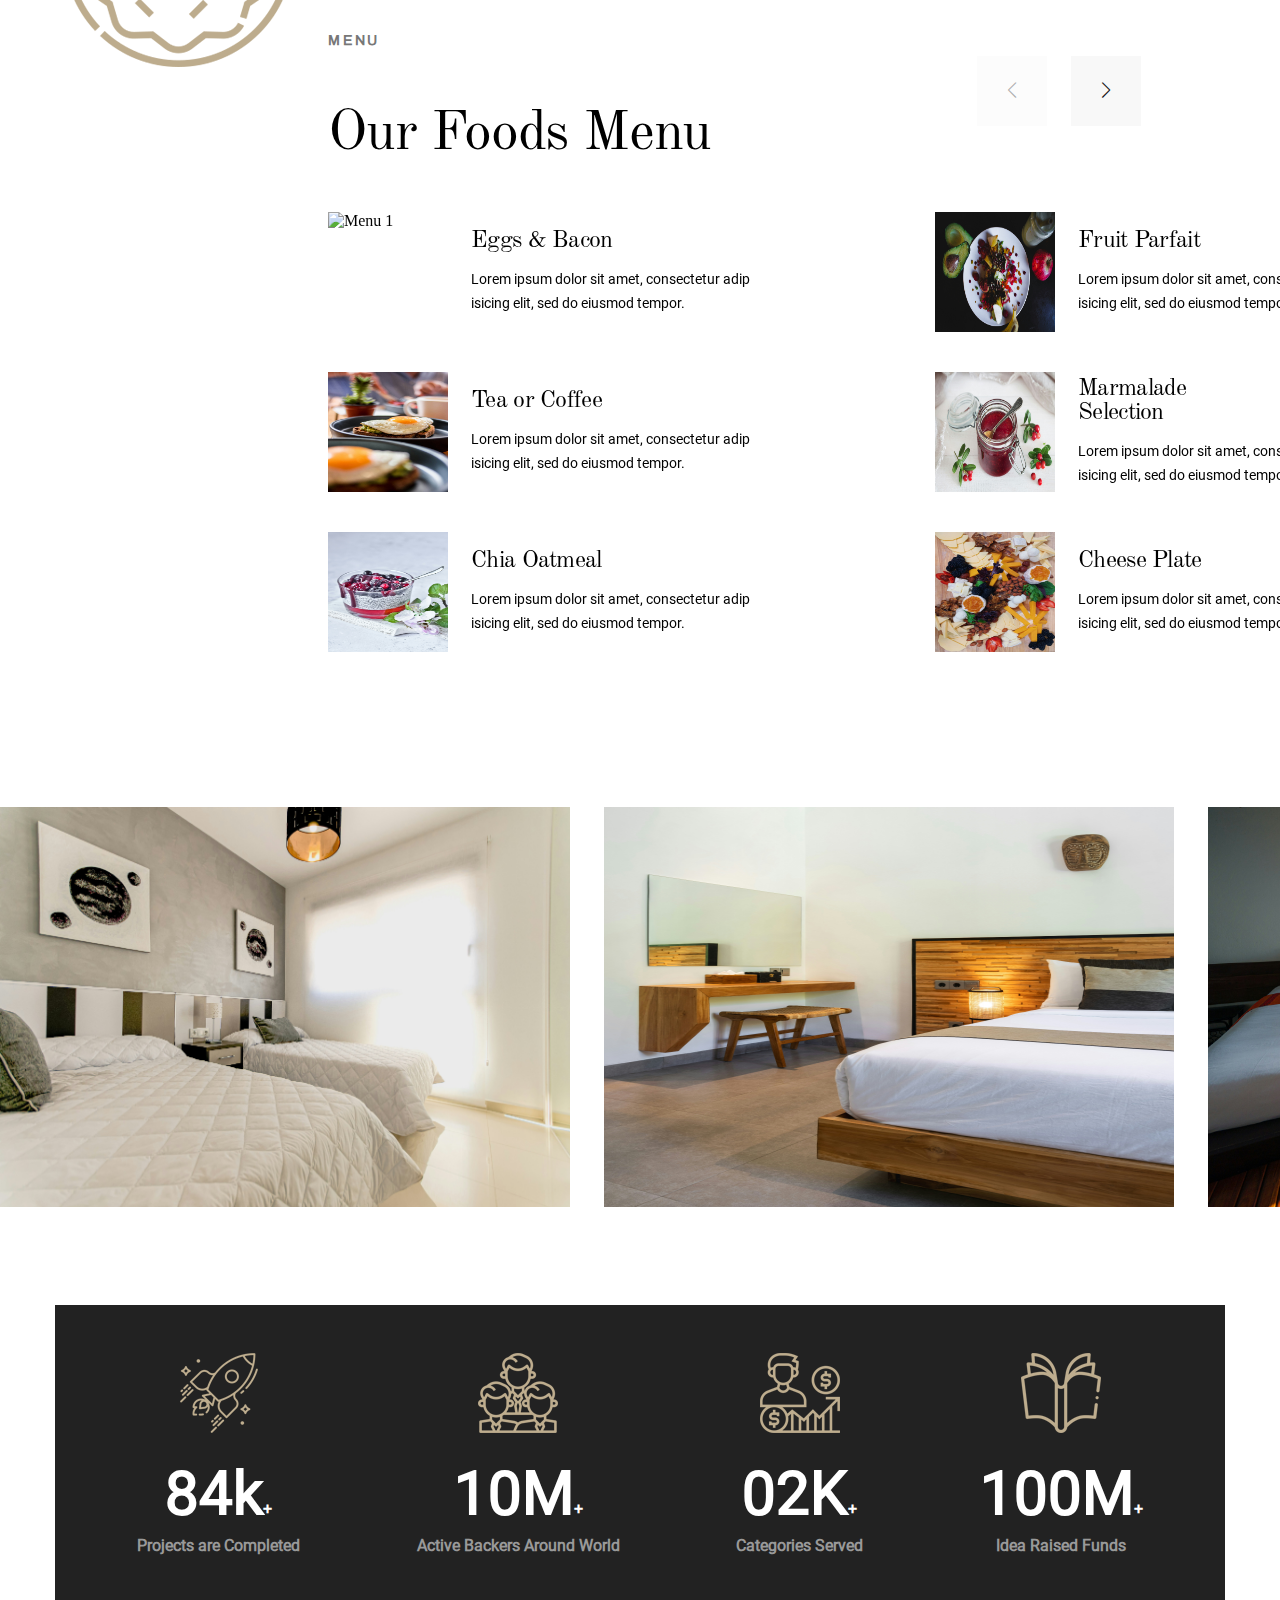
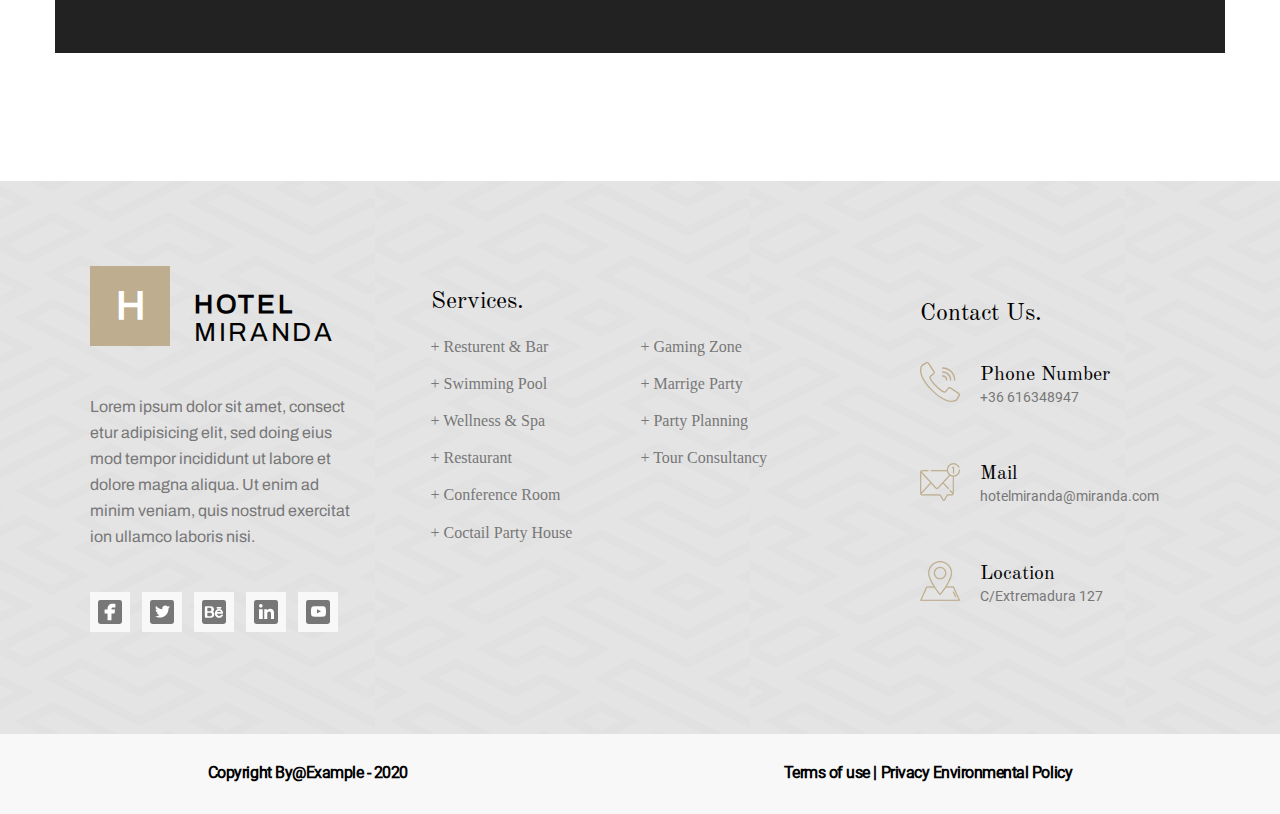
==== commit 566ce09c: "ADD: links | Fix: Video | Style: Slider" ====
--- a/index.html
+++ b/index.html
@@ -149,18 +149,20 @@
         <h2 class="slider__tit">Hand Picked Rooms</h2>
 
         <div class="slider__content">
-            <div class="slider__content__topbar">
-                <div class="slider__content__topbar__img"></div>
-                <div class="slider__content__topbar__img2"></div>
-                <div class="slider__content__topbar__img3"></div>
-                <div class="slider__content__topbar__img4"></div>
-                <div class="slider__content__topbar__img5"></div>
-                <div class="slider__content__topbar__img6"></div>
-                <div class="slider__content__topbar__img7"></div>
-            </div>
             <div class="swiperRoomsPicked">
                 <div class="swiper-wrapper">
                     <div class="swiper-slide" role="group">
+                        <div class="slider__content__topbar">
+                            <div class="slider__content__topbar__sub">
+                                <div class="slider__content__topbar__sub__img"></div>
+                                <div class="slider__content__topbar__sub__img2"></div>
+                                <div class="slider__content__topbar__sub__img3"></div>
+                                <div class="slider__content__topbar__sub__img4"></div>
+                                <div class="slider__content__topbar__sub__img5"></div>
+                                <div class="slider__content__topbar__sub__img6"></div>
+                                <div class="slider__content__topbar__sub__img7"></div>
+                            </div>
+                        </div>
                         <div class="swiperImage">
                             <img class="swiperImage__img" src="./sources/imgs/room1.jpg" alt="Room 1"/>
                         </div>
@@ -174,6 +176,17 @@
                     </div>
 
                     <div class="swiper-slide" role="group">
+                        <div class="slider__content__topbar">
+                            <div class="slider__content__topbar__sub">
+                                <div class="slider__content__topbar__sub__img"></div>
+                                <div class="slider__content__topbar__sub__img2"></div>
+                                <div class="slider__content__topbar__sub__img3"></div>
+                                <div class="slider__content__topbar__sub__img4"></div>
+                                <div class="slider__content__topbar__sub__img5"></div>
+                                <div class="slider__content__topbar__sub__img6"></div>
+                                <div class="slider__content__topbar__sub__img7"></div>
+                            </div>
+                        </div>
                         <div class="swiperImage">
                             <img class="swiperImage__img" src="./sources/imgs/room2.jpg" alt="Room 2"/>
                         </div>
@@ -187,6 +200,17 @@
                     </div>
 
                     <div class="swiper-slide" role="group">
+                        <div class="slider__content__topbar">
+                            <div class="slider__content__topbar__sub">
+                                <div class="slider__content__topbar__sub__img"></div>
+                                <div class="slider__content__topbar__sub__img2"></div>
+                                <div class="slider__content__topbar__sub__img3"></div>
+                                <div class="slider__content__topbar__sub__img4"></div>
+                                <div class="slider__content__topbar__sub__img5"></div>
+                                <div class="slider__content__topbar__sub__img6"></div>
+                                <div class="slider__content__topbar__sub__img7"></div>
+                            </div>
+                        </div>
                         <div class="swiperImage">
                             <img class="swiperImage__img" src="./sources/imgs/room1.jpg" alt="Room 1"/>
                         </div>
@@ -212,10 +236,11 @@
             <h3 class="video__sub">Intro video</h3>
             <h2 class="video__tit">Meet With Our Luxury Place.</h2>
             <p class="video__p">Lorem ipsum dolor sit amet, consectetur adipisicing elit, sed do eiusmod tempor incididunt ut labore et dolore magna aliqua. Ut enim ad minim veniam, quis nostrud exercitation ullamco laboris nisi ut aliquip ex ea commodo consequat you have to understand this.</p>
-            <video class="video__play" width="100%" height="270" controls>
-                <source src="https://www.youtube.com/watch?v=Bu3Doe45lcU">
-                <p>Video not suported</p>
-            </video> 
+            <iframe class="video__play" width="100%" height="270" 
+                    src="https://www.youtube.com/embed/Bu3Doe45lcU" 
+                    frameborder="0" allow="accelerometer; autoplay; clipboard-write; encrypted-media; gyroscope; picture-in-picture" 
+                    allowfullscreen>
+            </iframe>
             <div class="video__btn">BOOK NOW</div>
         </div>
     </section>
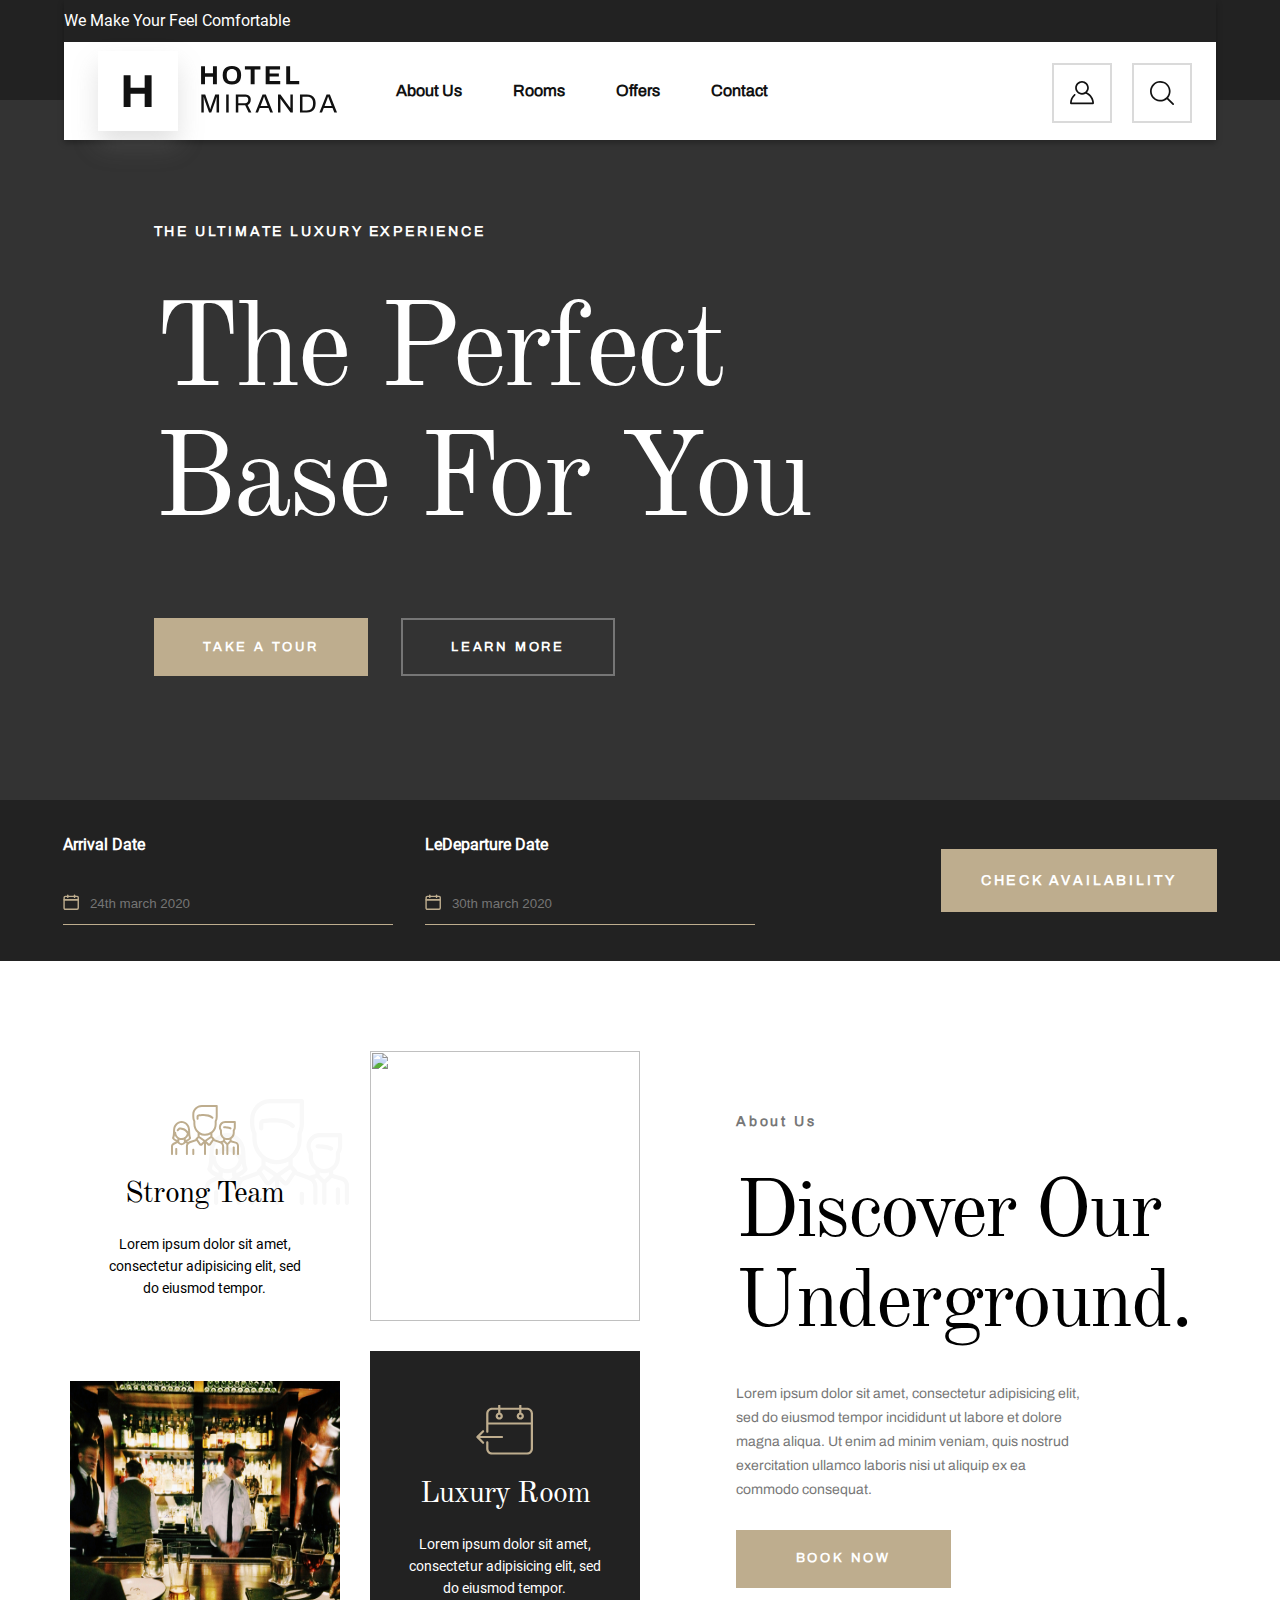
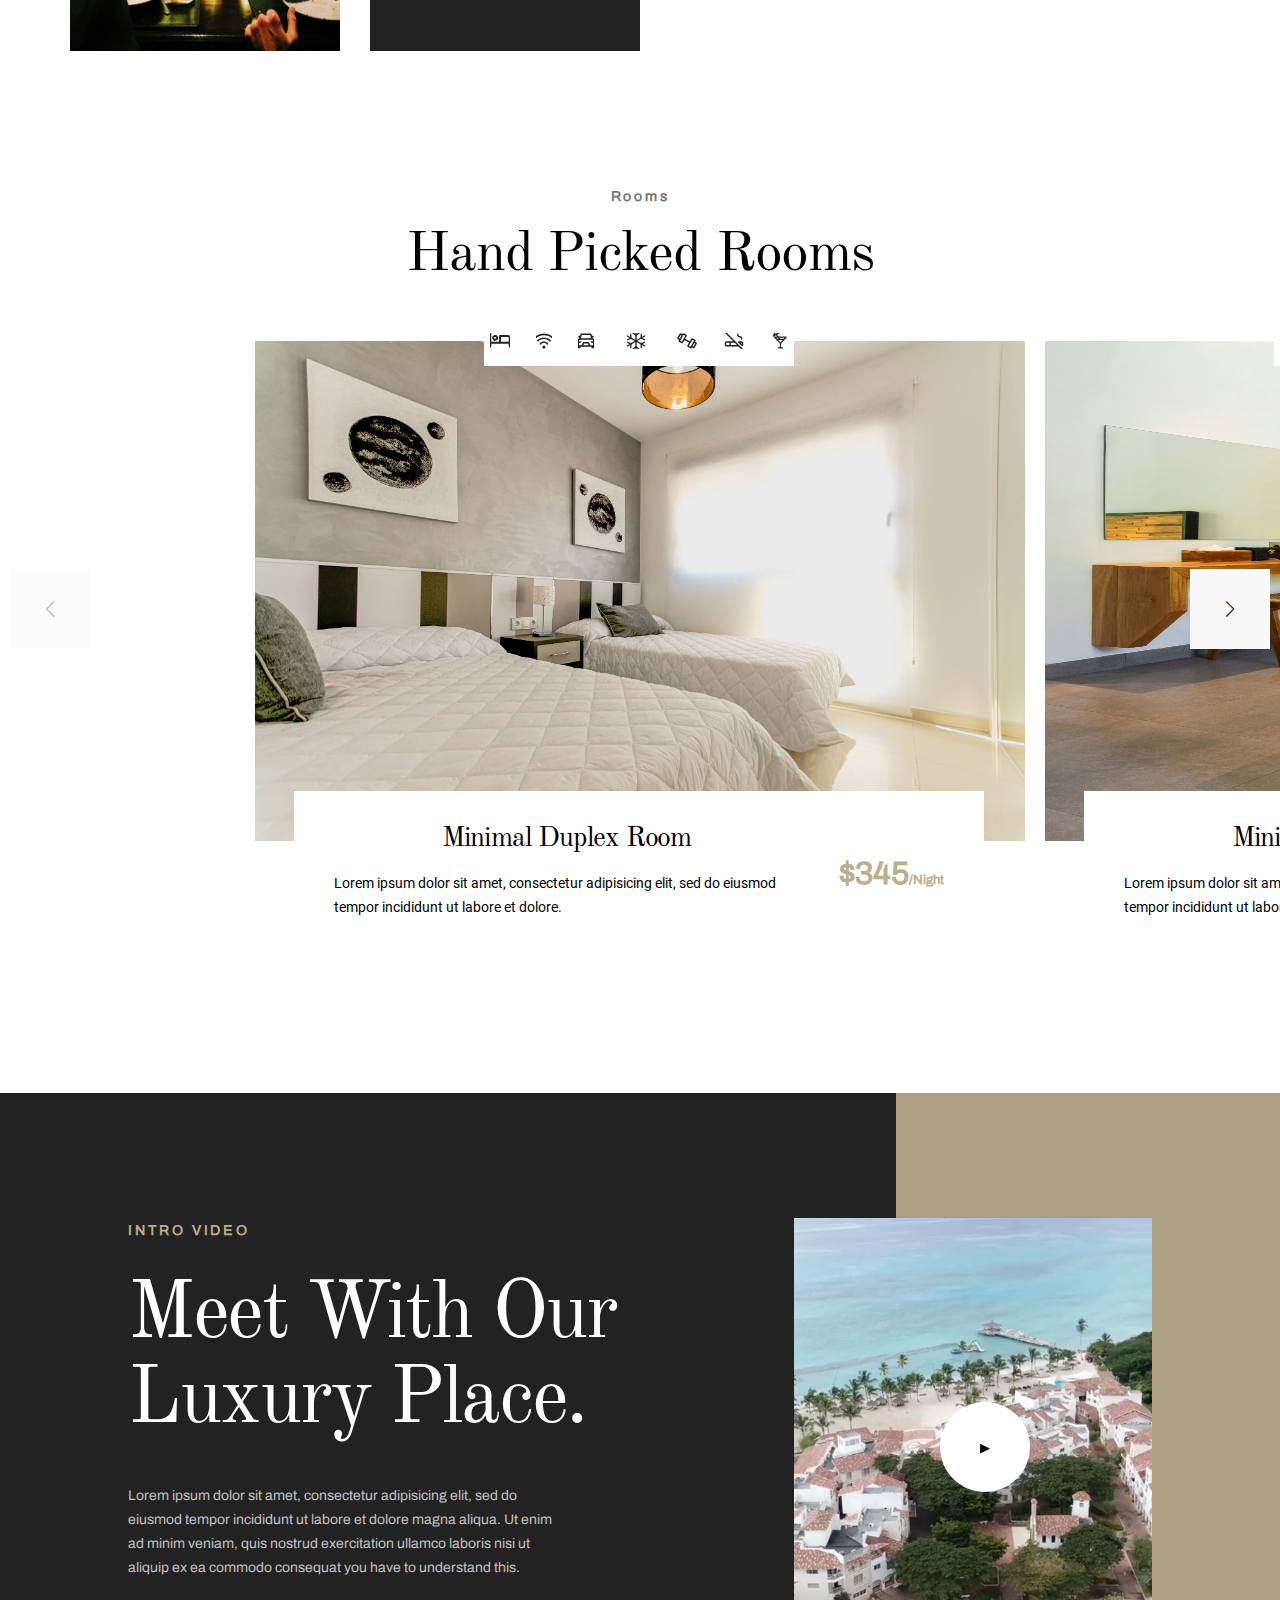
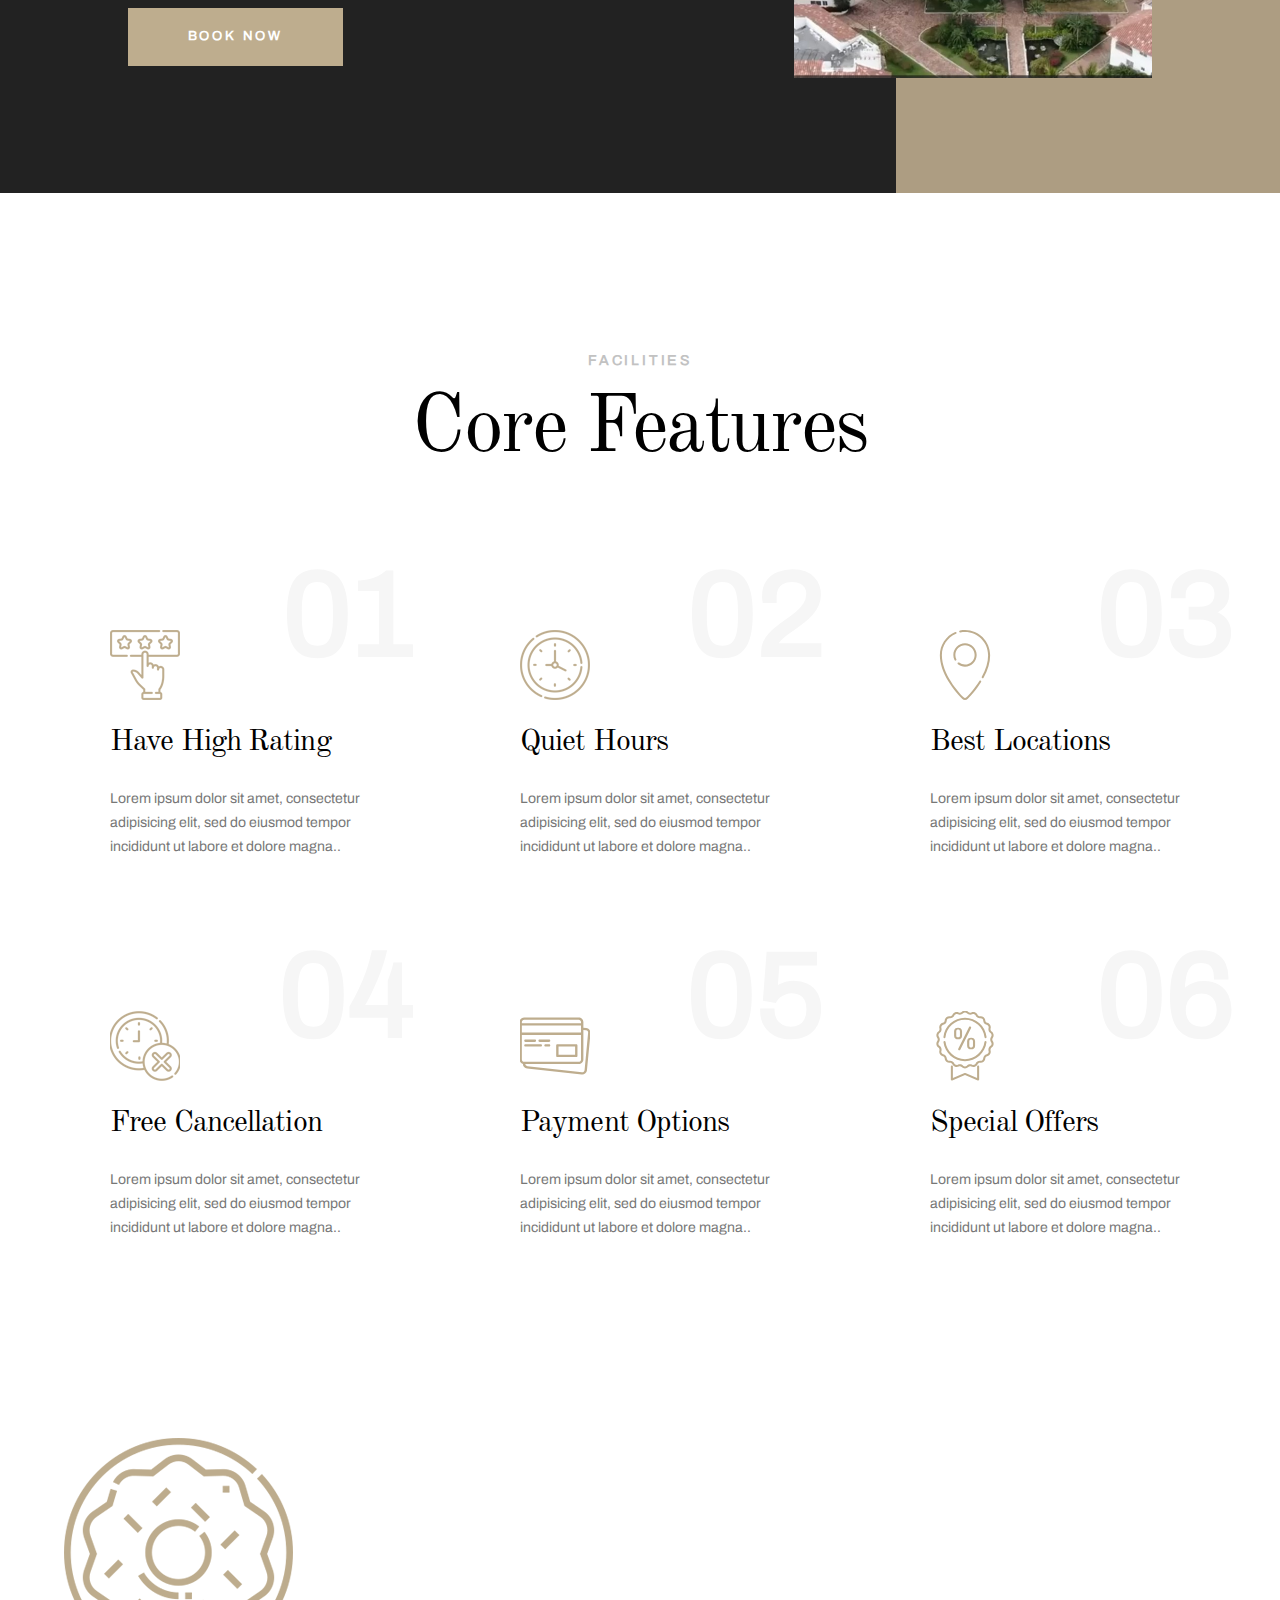
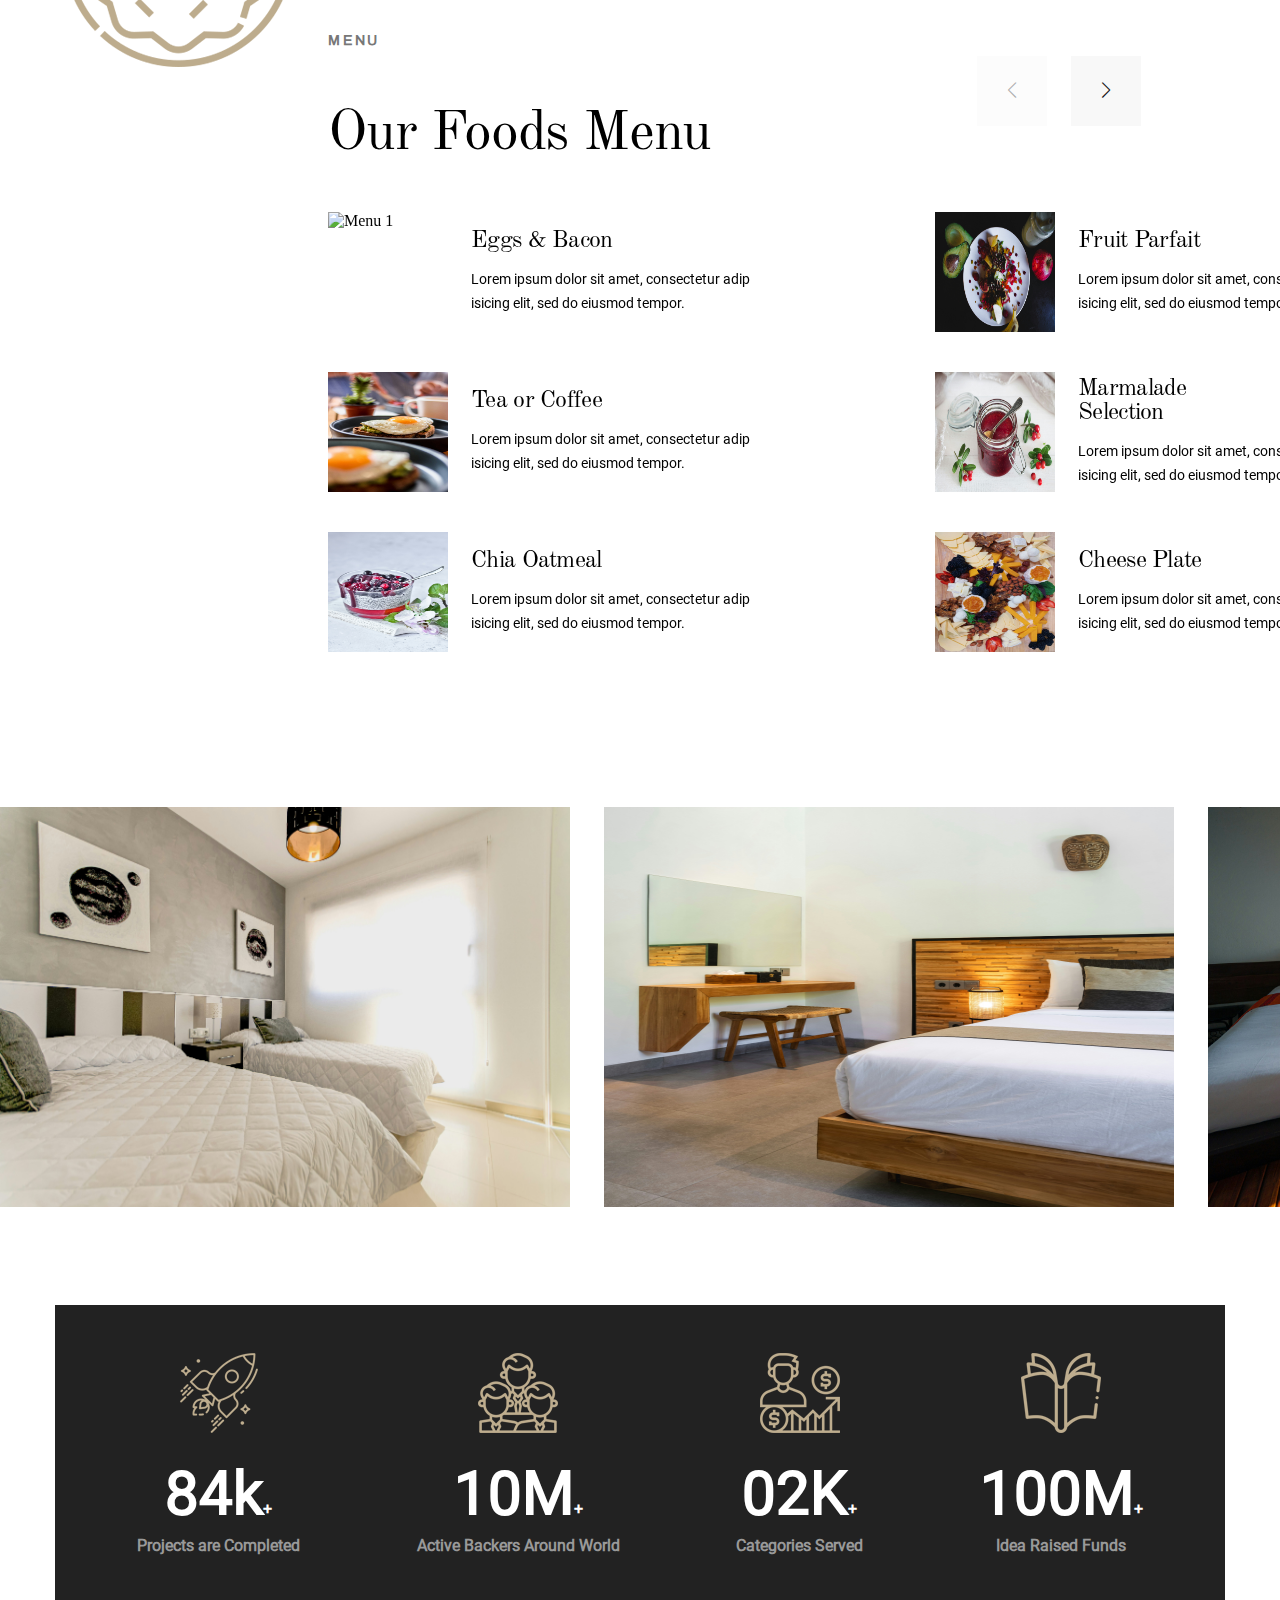
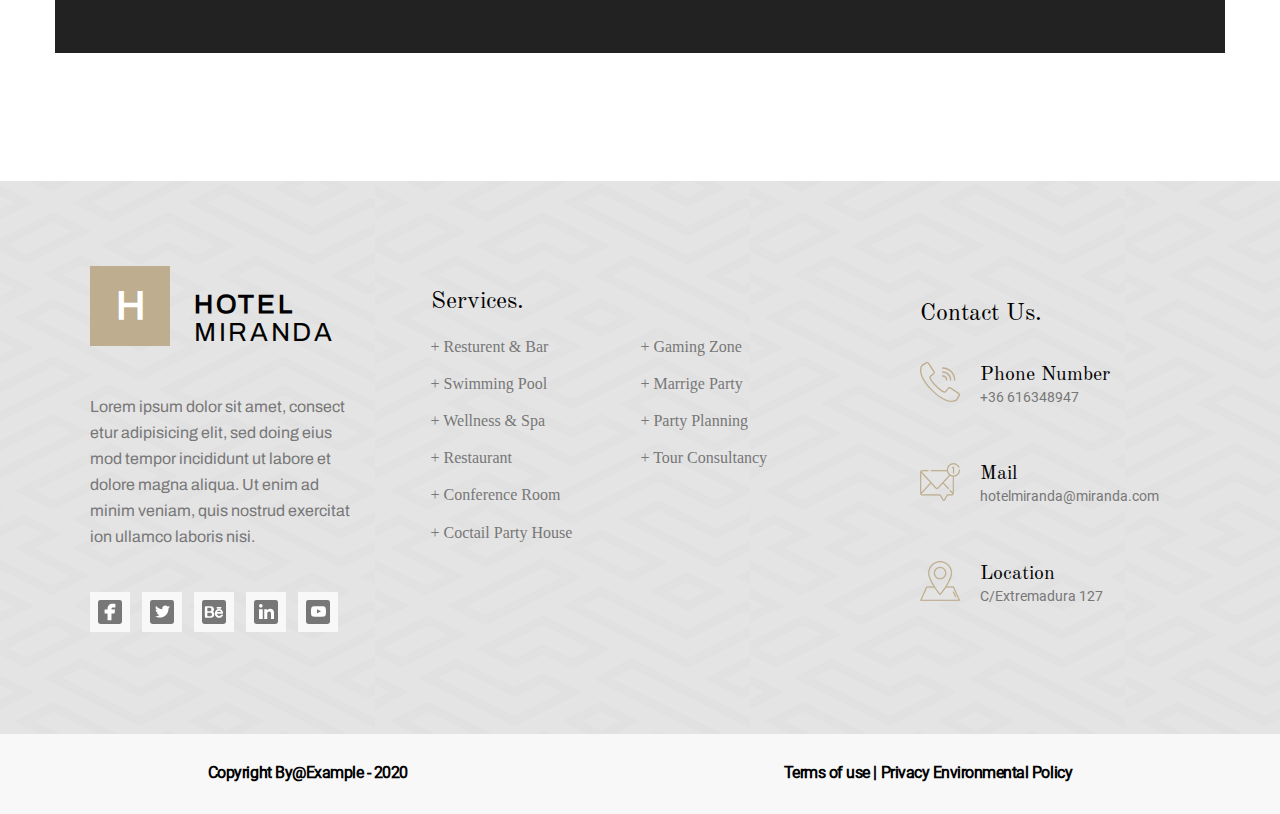
==== commit 4c109b21: "Fix: Video Index / video tag" ====
--- a/index.html
+++ b/index.html
@@ -15,6 +15,7 @@
     <script src="./js/sliderPaginationStandar.js" defer></script>
     <script src="./js/sliderMenuInit.js" defer></script>
     <script src="./js/sliderinit.js" defer></script>
+    <script src="./js/video.js" defer></script>
 </head>
 <body>
     <div class="topbarescritorio"></div>
@@ -236,11 +237,15 @@
             <h3 class="video__sub">Intro video</h3>
             <h2 class="video__tit">Meet With Our Luxury Place.</h2>
             <p class="video__p">Lorem ipsum dolor sit amet, consectetur adipisicing elit, sed do eiusmod tempor incididunt ut labore et dolore magna aliqua. Ut enim ad minim veniam, quis nostrud exercitation ullamco laboris nisi ut aliquip ex ea commodo consequat you have to understand this.</p>
-            <iframe class="video__play" width="100%" height="270" 
-                    src="https://www.youtube.com/embed/Bu3Doe45lcU" 
-                    frameborder="0" allow="accelerometer; autoplay; clipboard-write; encrypted-media; gyroscope; picture-in-picture" 
-                    allowfullscreen>
-            </iframe>
+            <div class="auxcontent">
+                <div class="video__container" onclick="playVideo()">
+                    <video id="video" class="video__container__play" poster="./sources/video/poster.jpg" controls>
+                        <source src="./sources/video/hotelMiranda.mp4" type="video/mp4">
+                        <p>Video not supported</p>
+                    </video>
+                    <button class="video__container__button">▶</button>
+                </div>
+            </div>
             <div class="video__btn">BOOK NOW</div>
         </div>
     </section>
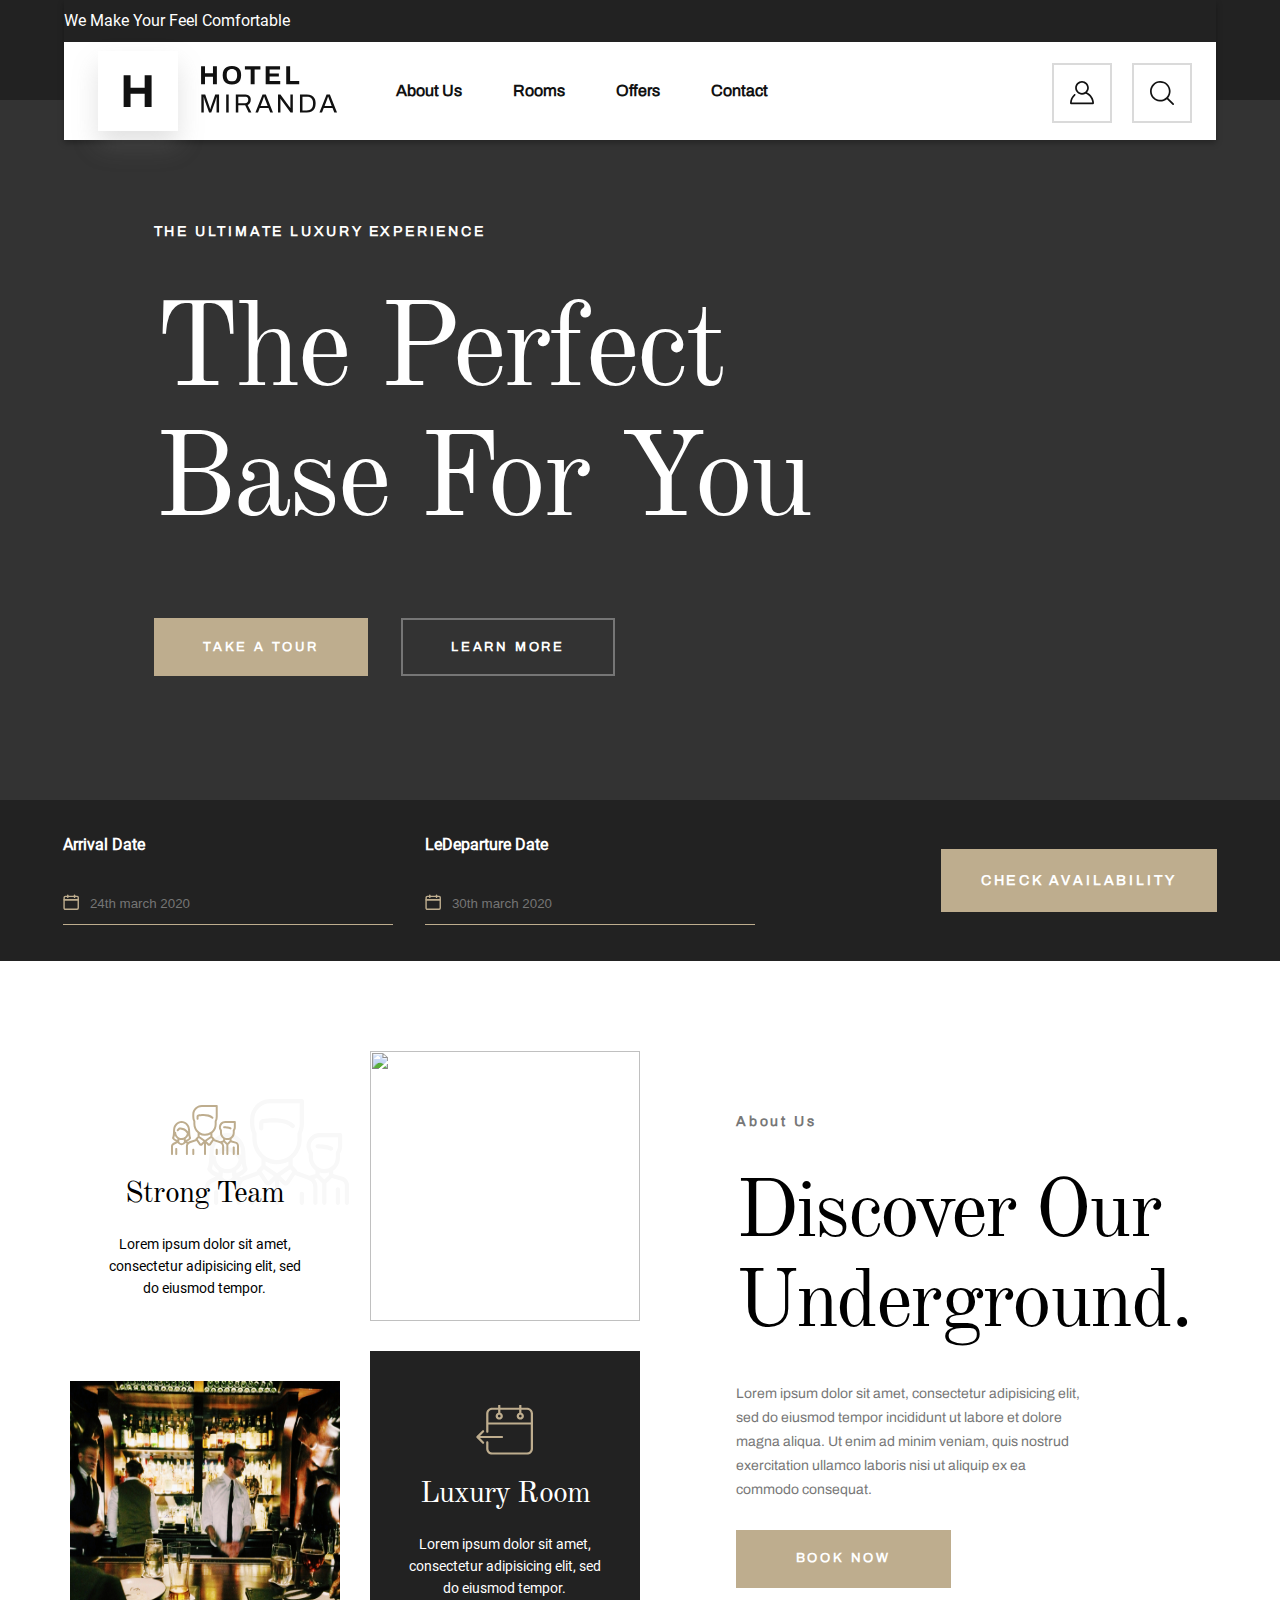
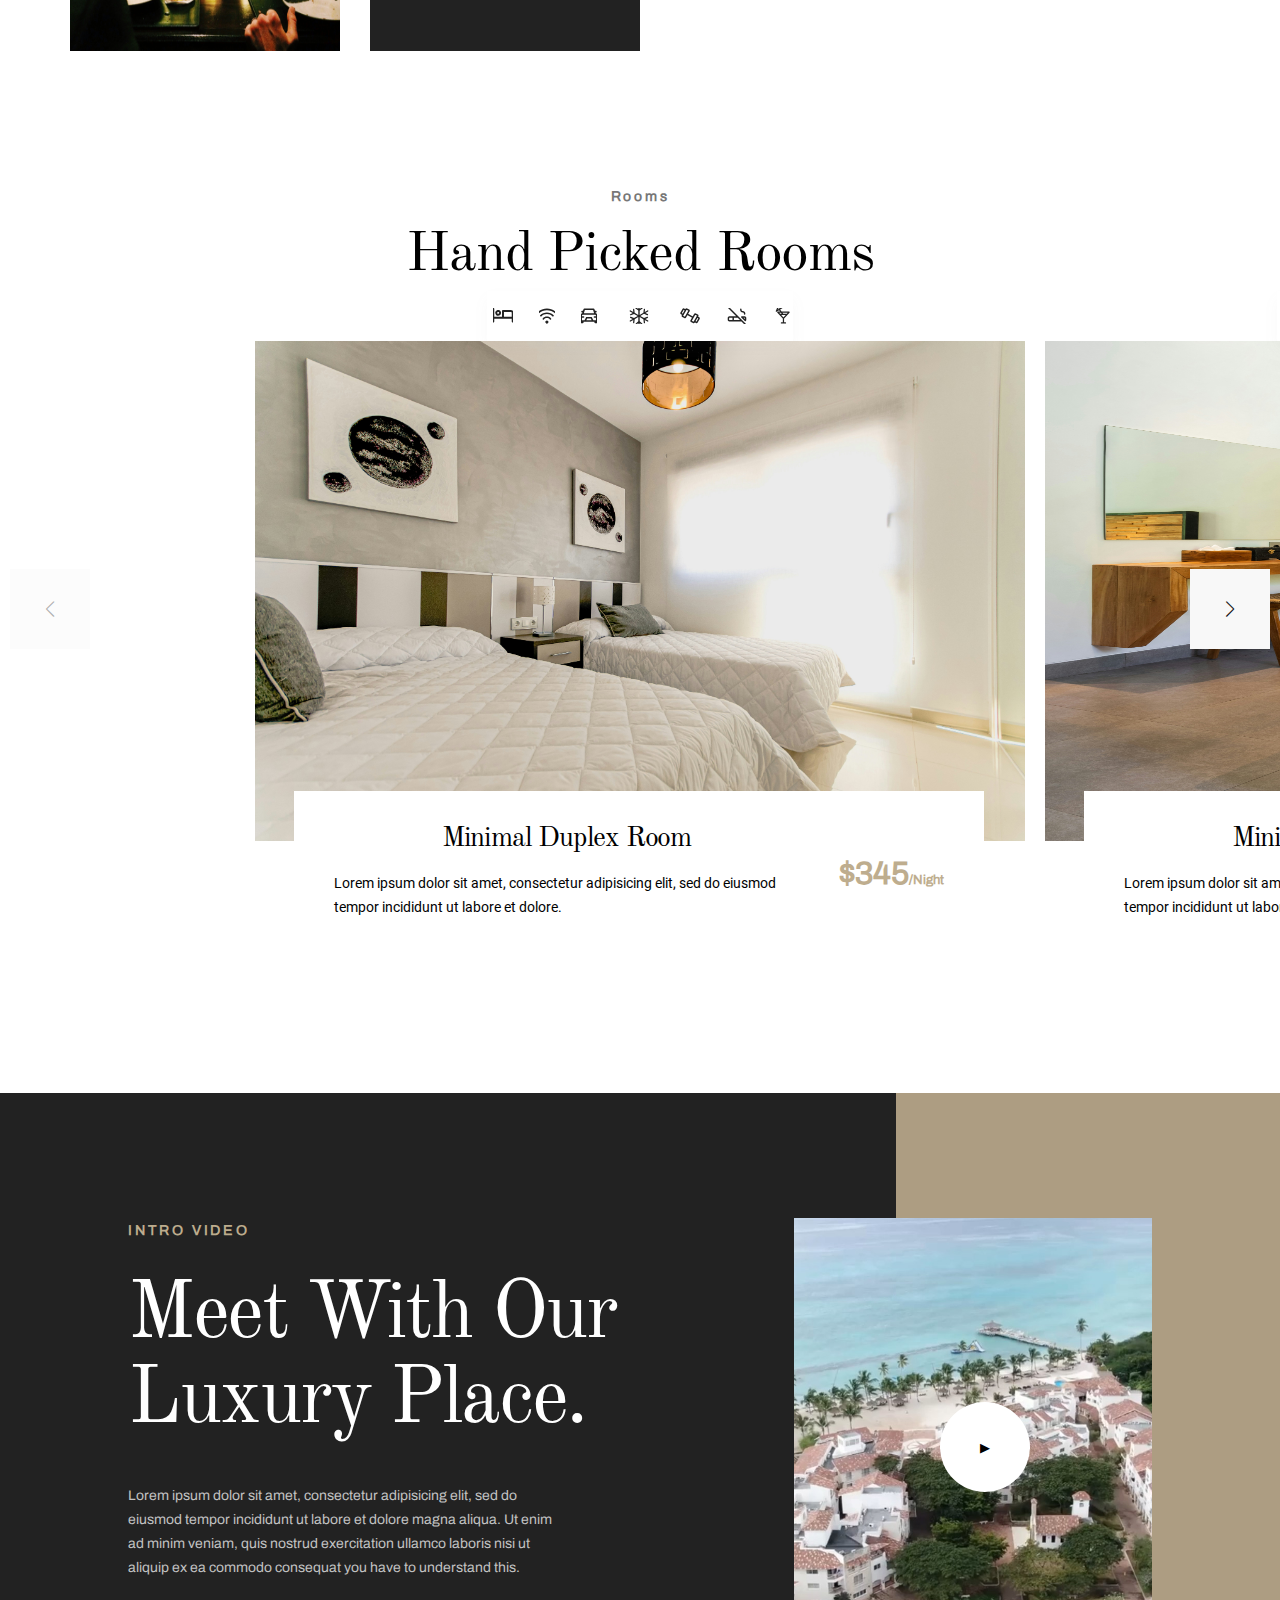
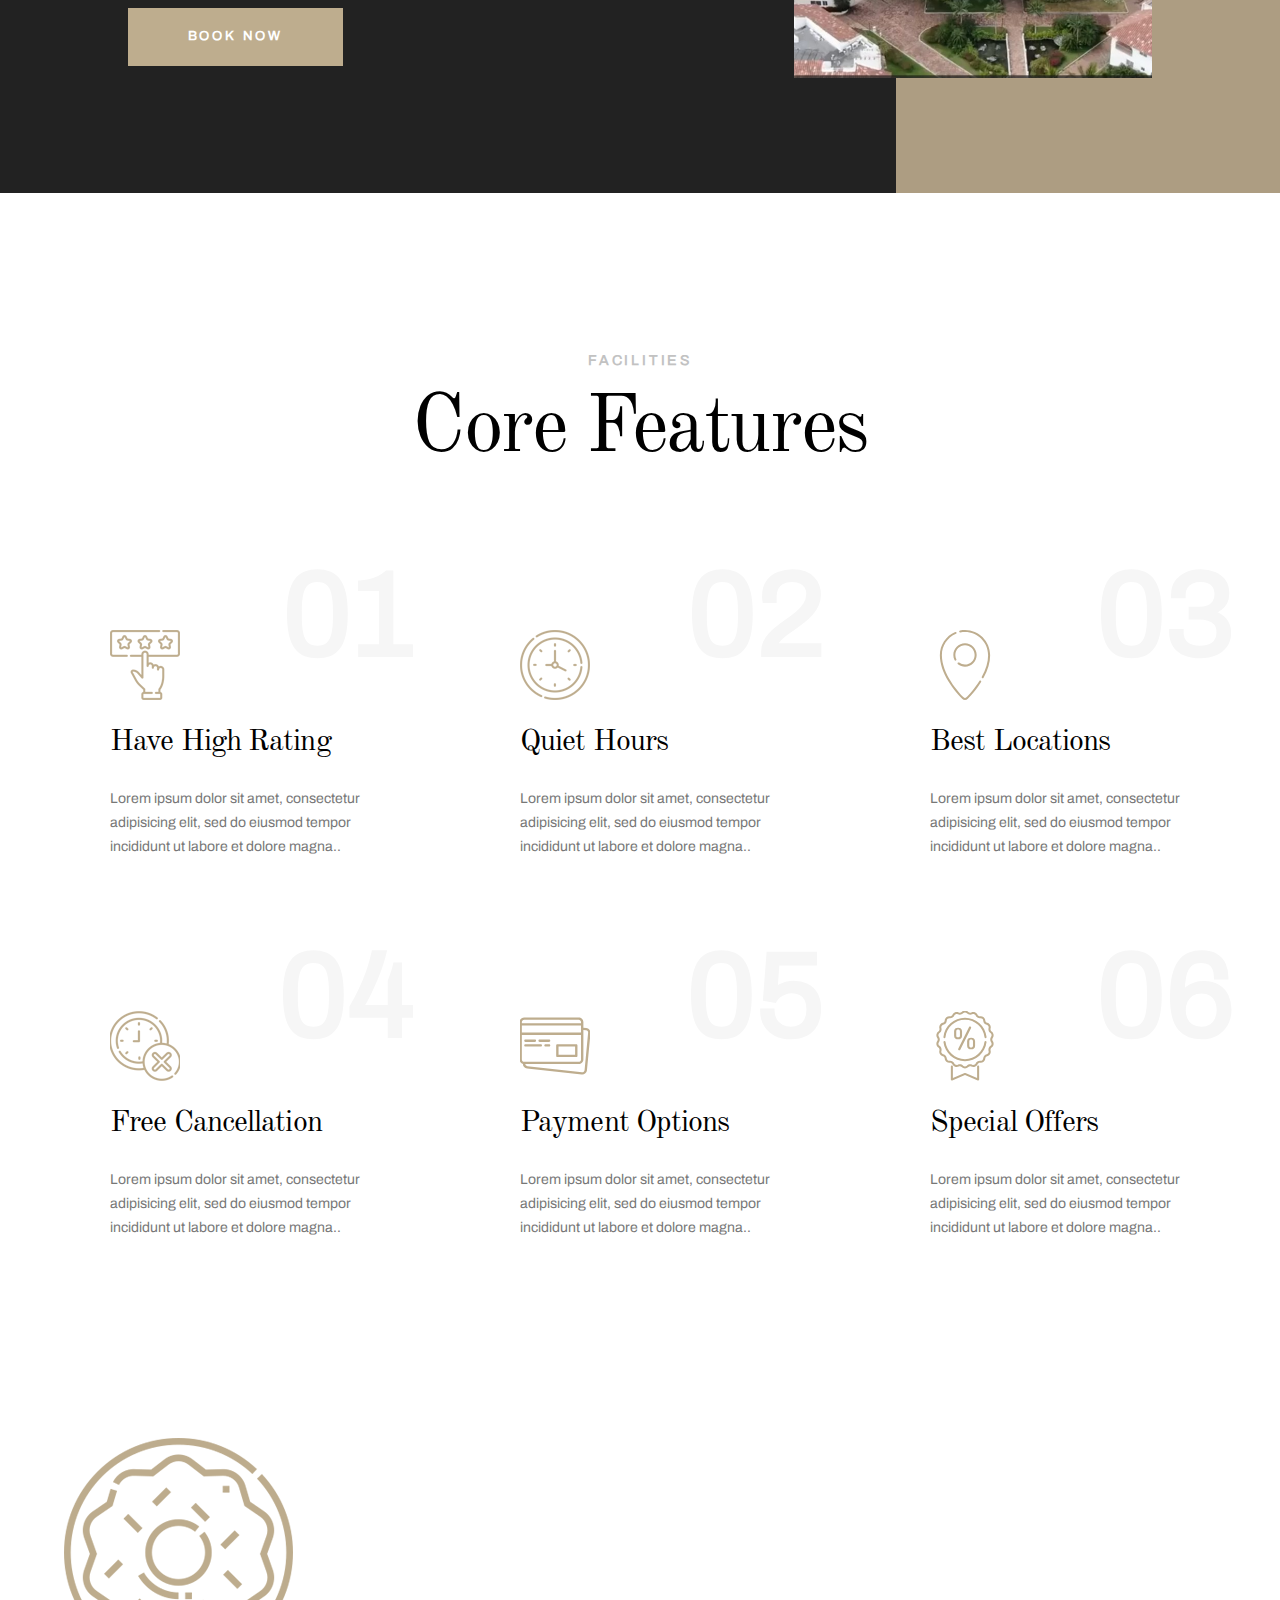
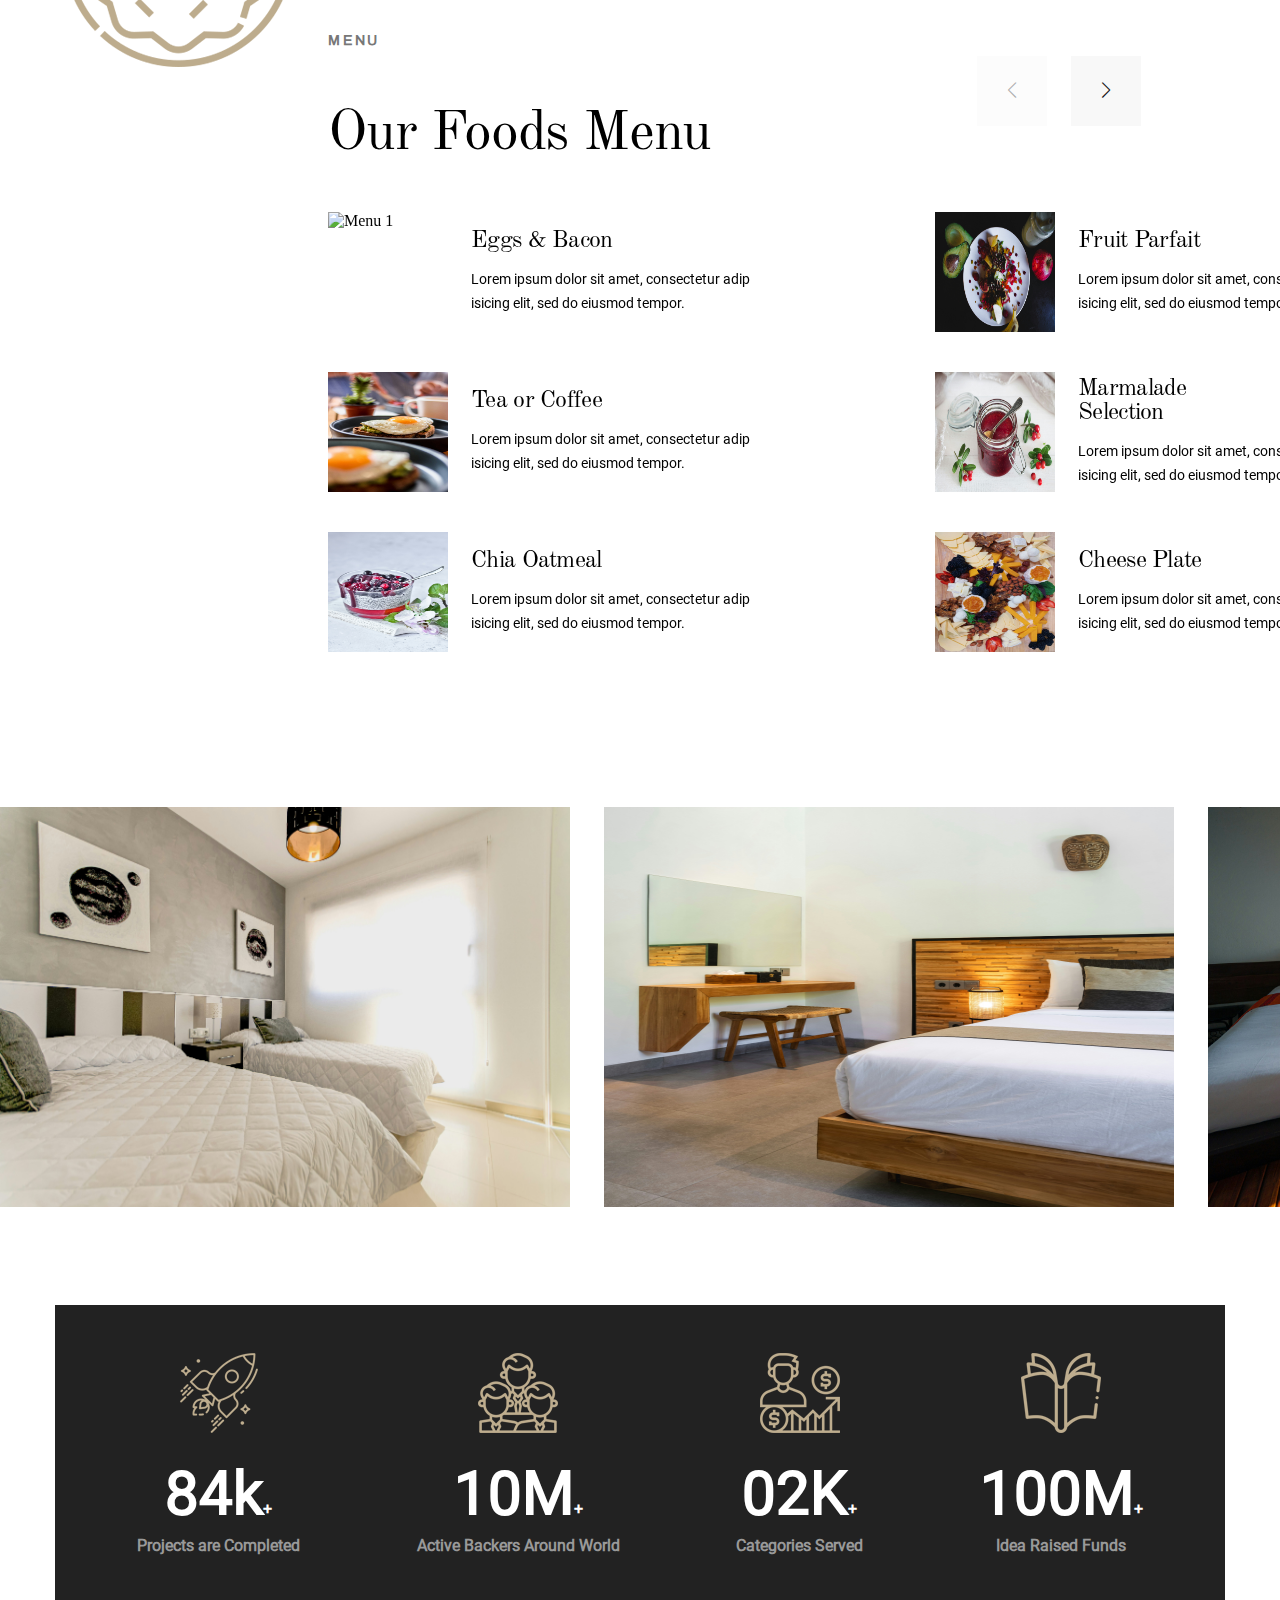
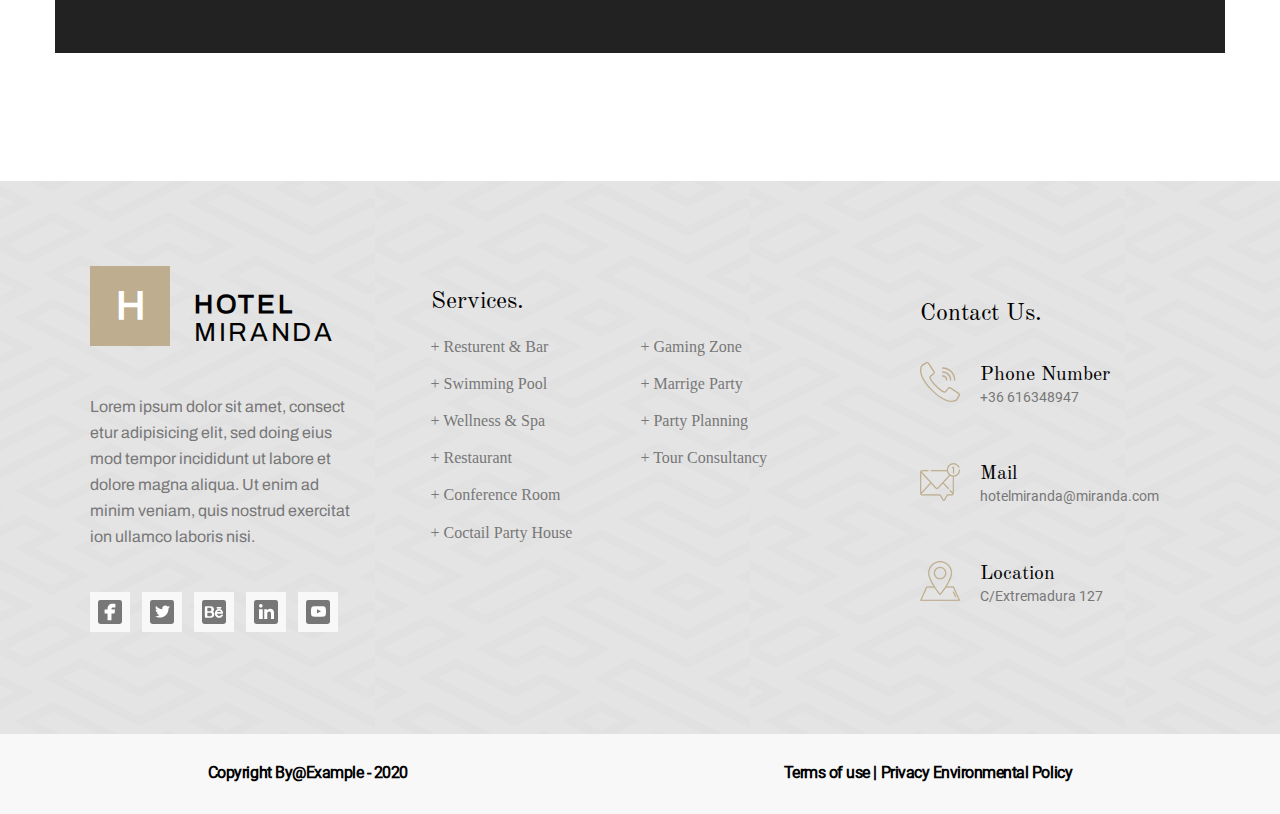
==== commit ecc5b8e2: "FIX: Slider Style index Room" ====
--- a/index.html
+++ b/index.html
@@ -153,8 +153,8 @@
             <div class="swiperRoomsPicked">
                 <div class="swiper-wrapper">
                     <div class="swiper-slide" role="group">
-                        <div class="slider__content__topbar">
-                            <div class="slider__content__topbar__sub">
+                        <div class="slider__content__topbar slider__content__topbar--redim">
+                            <div class="slider__content__topbar__sub slider__content__topbar__sub--redim">
                                 <div class="slider__content__topbar__sub__img"></div>
                                 <div class="slider__content__topbar__sub__img2"></div>
                                 <div class="slider__content__topbar__sub__img3"></div>
@@ -177,8 +177,8 @@
                     </div>
 
                     <div class="swiper-slide" role="group">
-                        <div class="slider__content__topbar">
-                            <div class="slider__content__topbar__sub">
+                        <div class="slider__content__topbar slider__content__topbar--redim">
+                            <div class="slider__content__topbar__sub slider__content__topbar__sub--redim">
                                 <div class="slider__content__topbar__sub__img"></div>
                                 <div class="slider__content__topbar__sub__img2"></div>
                                 <div class="slider__content__topbar__sub__img3"></div>
@@ -201,8 +201,8 @@
                     </div>
 
                     <div class="swiper-slide" role="group">
-                        <div class="slider__content__topbar">
-                            <div class="slider__content__topbar__sub">
+                        <div class="slider__content__topbar slider__content__topbar--redim">
+                            <div class="slider__content__topbar__sub slider__content__topbar__sub--redim">
                                 <div class="slider__content__topbar__sub__img"></div>
                                 <div class="slider__content__topbar__sub__img2"></div>
                                 <div class="slider__content__topbar__sub__img3"></div>
